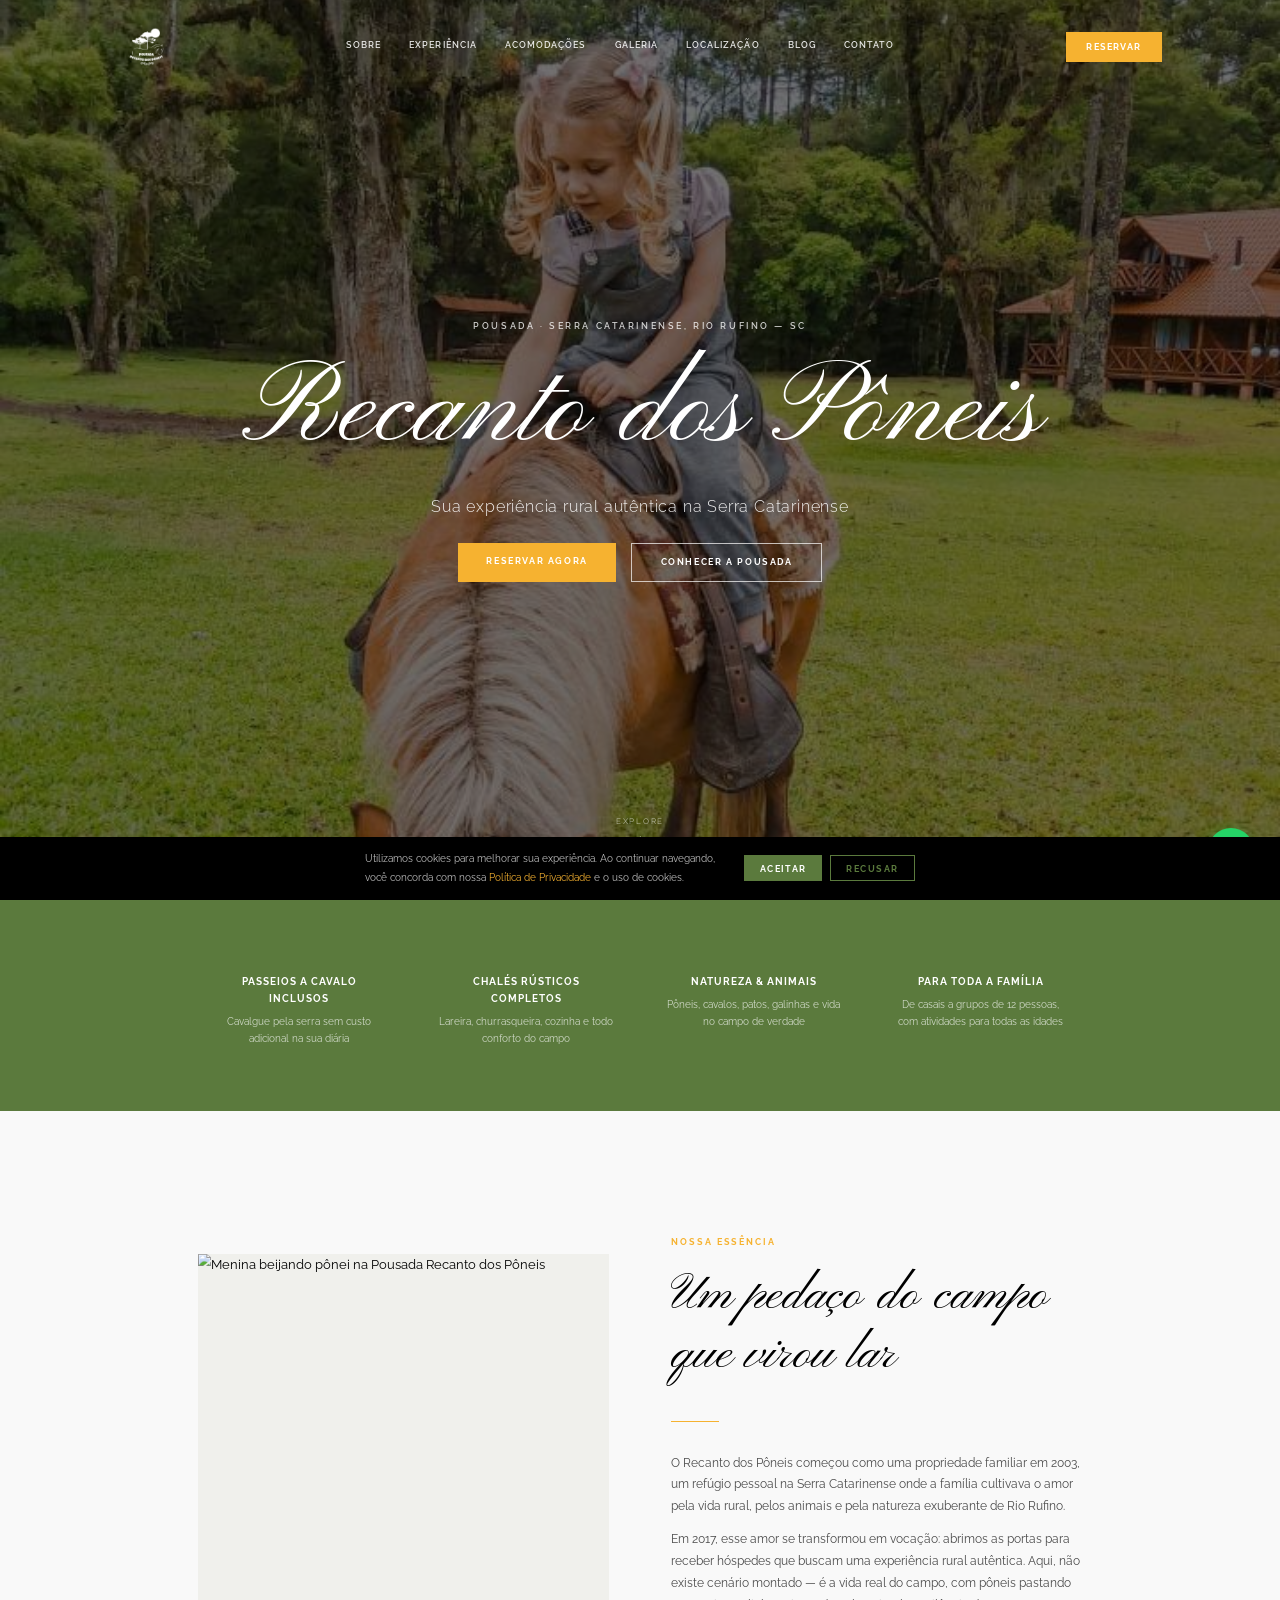
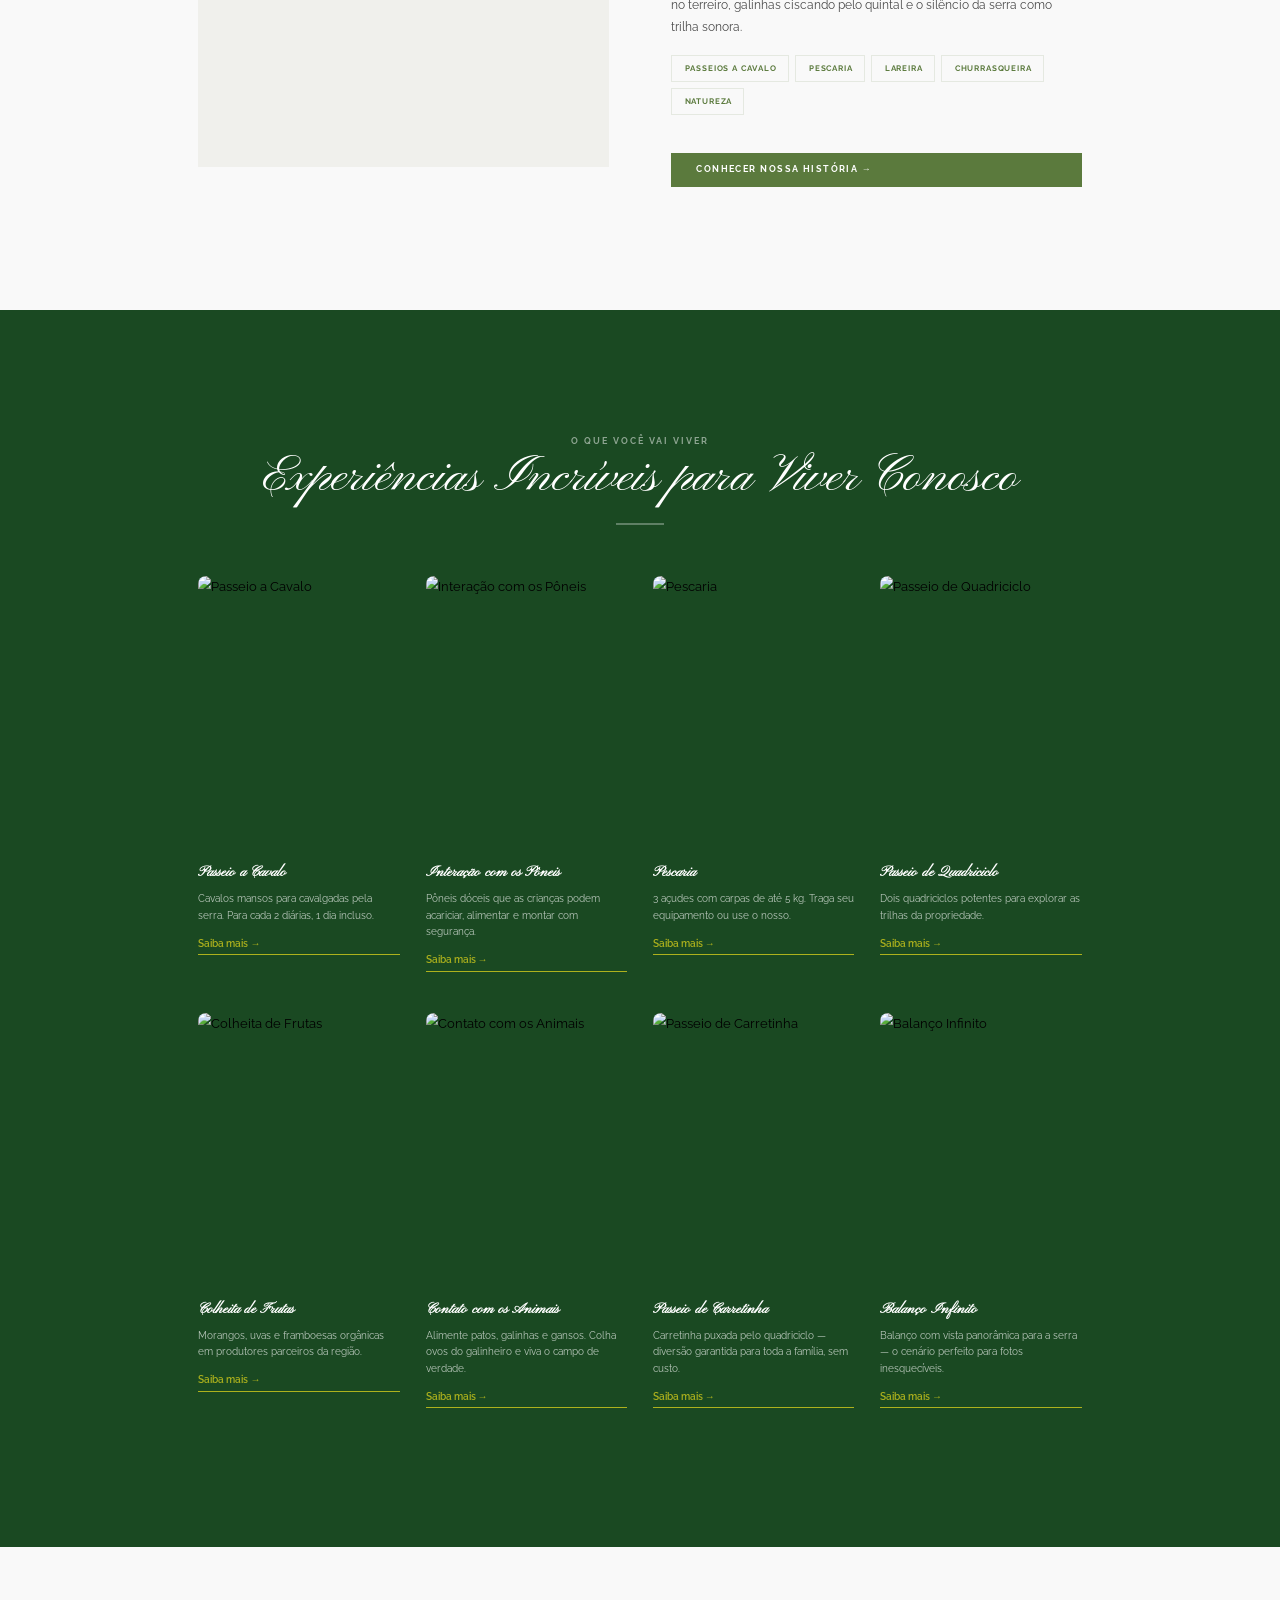
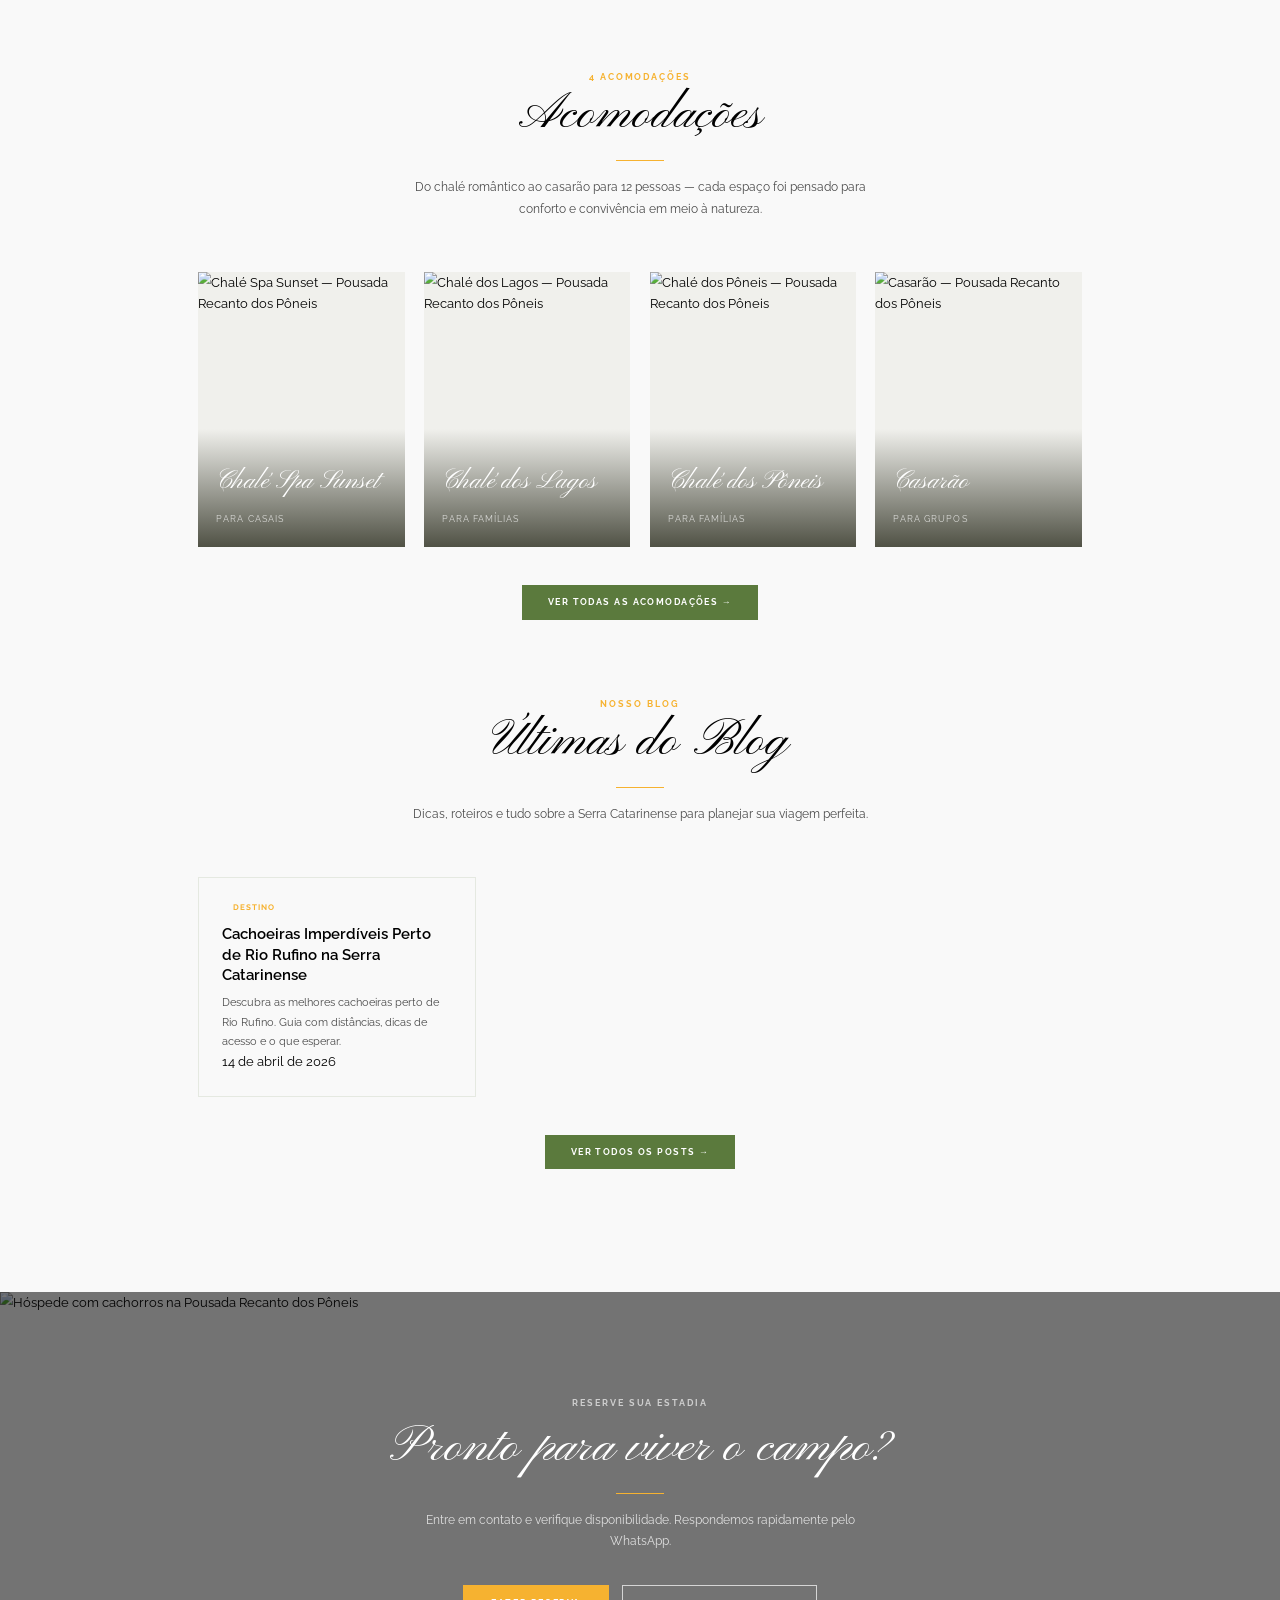
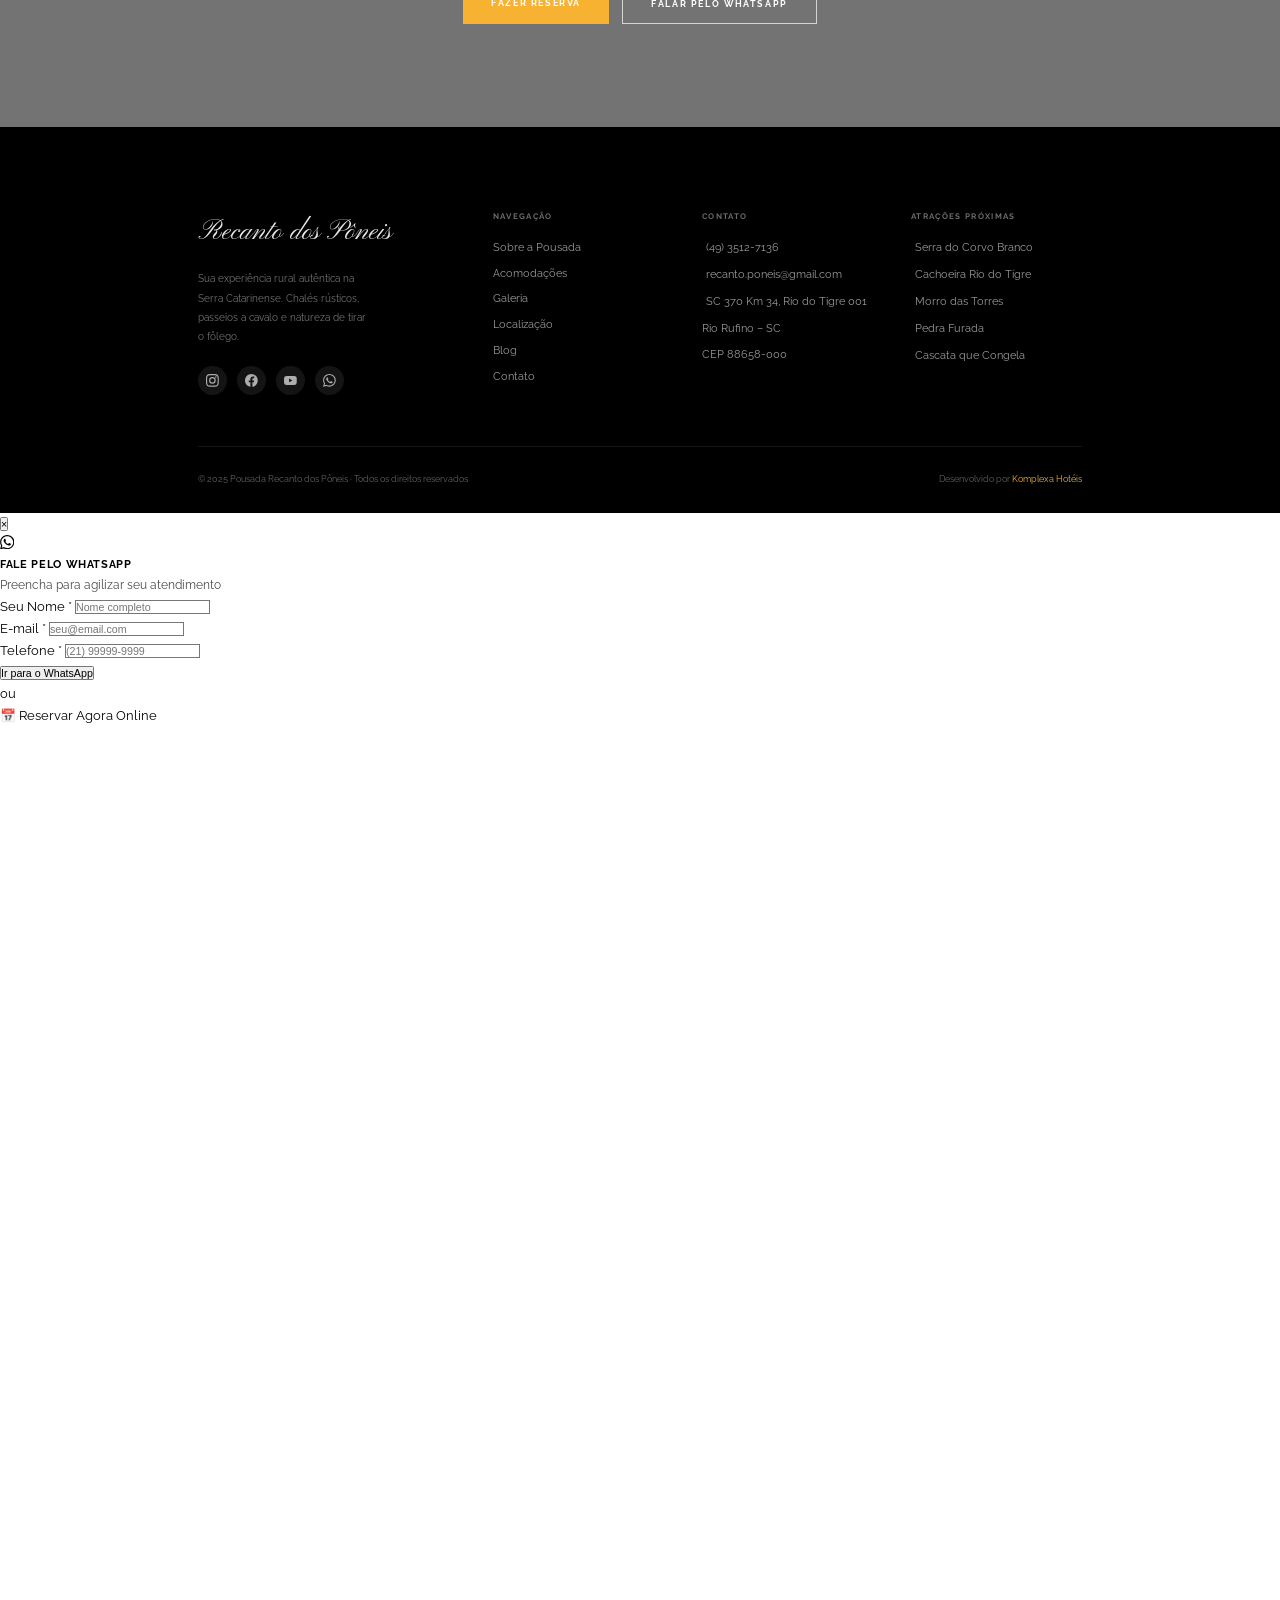
==== index.html @ 5ed37a1a "feat: troca imagem da hero para foto da crianca no ponei Co-Authored-By: Claude Opus 4.7 (1M context" ====
<!DOCTYPE html>
<html lang="pt-BR">

<head>
  <meta charset="UTF-8">
  <meta name="viewport" content="width=device-width, initial-scale=1.0">
  <link rel="icon" type="image/x-icon" href="favicon.ico">
  <link rel="icon" type="image/png" sizes="32x32" href="favicon-32x32.png">
  <link rel="icon" type="image/png" sizes="16x16" href="favicon-16x16.png">
  <link rel="apple-touch-icon" sizes="180x180" href="apple-touch-icon.png">
  <title>Pousada Recanto dos Pôneis | Chalés Rurais na Serra Catarinense, Rio Rufino - SC</title>
  <meta name="description"
    content="Pousada rural em Rio Rufino, Serra Catarinense. Chalés rústicos com lareira, passeios a cavalo inclusos, pescaria no lago e contato com a natureza. Reserve agora.">
  <meta property="og:title" content="Pousada Recanto dos Pôneis | Chalés Rurais na Serra Catarinense, Rio Rufino - SC">
  <meta property="og:description"
    content="Pousada rural em Rio Rufino, Serra Catarinense. Chalés rústicos com lareira, passeios a cavalo inclusos, pescaria no lago e contato com a natureza. Reserve agora.">
  <meta property="og:image" content="https://recantodosponeis.com.br/assets/img/hero/fachada.jpg">
  <meta property="og:url" content="https://recantodosponeis.com.br">
  <meta property="og:type" content="website">
  <link rel="canonical" href="https://recantodosponeis.com.br/">
  <meta name="twitter:card" content="summary_large_image">
  <meta property="og:locale" content="pt_BR">
  <meta name="twitter:image" content="https://recantodosponeis.com.br/assets/img/hero/fachada.jpg">

  <!-- Schema.org -->

  <!-- GTM HEAD -->
  <!-- Inserir GTM quando disponível -->

  <!-- Fontes -->
  <link rel="preconnect" href="https://fonts.googleapis.com">
  <link rel="preconnect" href="https://fonts.gstatic.com" crossorigin>
  <link
    href="https://fonts.googleapis.com/css2?family=Pinyon+Script&family=Raleway:ital,wght@0,300;0,400;0,500;0,600;0,700;1,300;1,400&display=swap"
    rel="stylesheet">

  <!-- Lenis + GSAP + SplitType -->

  <link rel="stylesheet" type="text/css" href="https://unpkg.com/@phosphor-icons/web@2.1.1/src/thin/style.css">
  <link rel="stylesheet" href="assets/css/style.css?v=6">

  <script type="application/ld+json">
{
  "@context": "https://schema.org",
  "@type": "LodgingBusiness",
  "name": "Pousada Recanto dos Pôneis",
  "description": "Pousada rural em Rio Rufino, Serra Catarinense. Chalés rústicos, passeios a cavalo inclusos, pescaria e contato com animais.",
  "url": "https://recantodosponeis.com.br/",
  "telephone": "+55-49-3512-7136",
  "email": "recanto.poneis@gmail.com",
  "image": "https://recantodosponeis.com.br/assets/img/hero/fachada.jpg",
  "priceRange": "$$",
  "numberOfRooms": 4,
  "amenityFeature": [
    {"@type":"LocationFeatureSpecification","name":"Passeio a Cavalo","value":true},
    {"@type":"LocationFeatureSpecification","name":"Pescaria","value":true},
    {"@type":"LocationFeatureSpecification","name":"Lareira","value":true},
    {"@type":"LocationFeatureSpecification","name":"Churrasqueira","value":true},
    {"@type":"LocationFeatureSpecification","name":"Wi-Fi","value":true}
  ],
  "address": {
    "@type": "PostalAddress",
    "streetAddress": "SC 370 Km 34, Rio do Tigre 001",
    "addressLocality": "Rio Rufino",
    "addressRegion": "SC",
    "postalCode": "88658-000",
    "addressCountry": "BR"
  },
  "geo": {
    "@type": "GeoCoordinates",
    "latitude": -27.925,
    "longitude": -49.575
  },
  "sameAs": ["https://www.instagram.com/pousadarecantodosponeis", "https://www.facebook.com/recantodosponeis/", "https://www.youtube.com/channel/UCZ4S2kmlBG1Y4LPqRQe1bpQ"]
}
</script>
</head>

<body>

  <!-- GTM BODY -->
  <!-- Inserir GTM quando disponível -->

  <!-- ═══ HEADER ═══ -->
  <header class="hdr hero-mode" id="hdr">
    <div class="hdr-inner">
      <a href="index.html" class="logo"><img src="assets/img/logo.png" alt="Pousada Recanto dos Pôneis" class="logo-img">
      </a>
      <nav class="nav">
        <a href="sobre/">Sobre</a>
        <a href="experiencia/">Experiência</a>
        <a href="acomodacoes/">Acomodações</a>
        <a href="galeria/">Galeria</a>
        <a href="localizacao/">Localização</a>
        <a href="blog/">Blog</a>
        <a href="contato/">Contato</a>
      </nav>
      <a href="#" onclick="openBooking();return false" class="hdr-btn">Reservar</a>
      <button class="ham" id="ham" aria-label="Menu" aria-expanded="false">
        <span></span><span></span><span></span>
      </button>
    </div>
  </header>

  <div class="mobnav" id="mobnav">
    <a href="sobre/" onclick="closeMob()">Sobre</a>
    <a href="experiencia/" onclick="closeMob()">Experiência</a>
    <a href="acomodacoes/" onclick="closeMob()">Acomodações</a>
    <a href="galeria/" onclick="closeMob()">Galeria</a>
    <a href="localizacao/" onclick="closeMob()">Localização</a>
    <a href="blog/" onclick="closeMob()">Blog</a>
    <a href="contato/" onclick="closeMob()">Contato</a>
    <a href="#" class="btn-gold" style="margin-top:1rem"
      onclick="closeMob();openBooking();return false">Reservar Agora</a>
  </div>

  <!-- ═══ HERO ═══ -->
  <section class="hero" id="hero">
    <div class="hero-bg">
      <img src="assets/img/WhatsApp%20Image%202026-04-24%20at%2020.59.09%20(1).jpeg" alt="Criança montada em pônei no gramado da Pousada Recanto dos Pôneis — Serra Catarinense, Rio Rufino" fetchpriority="high"
        class="loaded">
    </div>
    <div class="hero-ov"></div>
    <div class="hero-c">
      <span class="hero-overline">Pousada · Serra Catarinense, Rio Rufino — SC</span>
      <h1 class="hero-title">Recanto dos Pôneis</h1>
      <p class="hero-sub">Sua experiência rural autêntica na Serra Catarinense</p>
      <div class="hero-ctas">
        <a href="#" onclick="openBooking();return false" class="btn-gold">Reservar Agora</a>
        <a href="sobre/" class="btn-outline-w">Conhecer a Pousada</a>
      </div>
    </div>
    <a href="#strip" class="hero-scroll" aria-label="Explorar">
      <span class="hero-scroll-label">Explore</span>
      <div class="hero-scroll-line"></div>
    </a>
  </section>

  <!-- ═══ STRIP DE HIGHLIGHTS ═══ -->
  <div class="strip" id="strip">
    <div class="container">
      <div class="strip-g">
        <div class="strip-i">
          <div class="s-icon"><i class="ph-thin ph-horse"></i></div>
          <h4>Passeios a Cavalo Inclusos</h4>
          <p>Cavalgue pela serra sem custo adicional na sua diária</p>
        </div>
        <div class="strip-i">
          <div class="s-icon"><i class="ph-thin ph-house-line"></i></div>
          <h4>Chalés Rústicos Completos</h4>
          <p>Lareira, churrasqueira, cozinha e todo conforto do campo</p>
        </div>
        <div class="strip-i">
          <div class="s-icon"><i class="ph-thin ph-leaf"></i></div>
          <h4>Natureza & Animais</h4>
          <p>Pôneis, cavalos, patos, galinhas e vida no campo de verdade</p>
        </div>
        <div class="strip-i">
          <div class="s-icon"><i class="ph-thin ph-users-four"></i></div>
          <h4>Para Toda a Família</h4>
          <p>De casais a grupos de 12 pessoas, com atividades para todas as idades</p>
        </div>
      </div>
    </div>
  </div>

  <!-- ═══ SOBRE PREVIEW ═══ -->
  <section style="background:var(--surface)">
    <div class="container">
      <div class="ab-grid">
        <div class="ab-img">
          <img src="assets/img/menina-ponei.jpg" alt="Menina beijando pônei na Pousada Recanto dos Pôneis" loading="lazy" class="parallax">
        </div>
        <div class="ab-txt">
          <p class="overline">Nossa Essência</p>
          <h2>Um pedaço do campo que virou lar</h2>
          <div class="divider" style="margin:1.5rem 0"></div>
          <p>O Recanto dos Pôneis começou como uma propriedade familiar em 2003, um refúgio pessoal na Serra Catarinense onde a família cultivava o amor pela vida rural, pelos animais e pela natureza exuberante de Rio Rufino.</p>
          <p>Em 2017, esse amor se transformou em vocação: abrimos as portas para receber hóspedes que buscam uma experiência rural autêntica. Aqui, não existe cenário montado — é a vida real do campo, com pôneis pastando no terreiro, galinhas ciscando pelo quintal e o silêncio da serra como trilha sonora.</p>
          <div class="badges">
            <span class="badge"><i class="ph-thin ph-horse"></i> Passeios a Cavalo</span>
            <span class="badge"><i class="ph-thin ph-fish"></i> Pescaria</span>
            <span class="badge"><i class="ph-thin ph-fire"></i> Lareira</span>
            <span class="badge"><i class="ph-thin ph-cooking-pot"></i> Churrasqueira</span>
            <span class="badge"><i class="ph-thin ph-tree-evergreen"></i> Natureza</span>
          </div>
          <a href="sobre/" class="btn-green" style="display:inline-block;margin-top:2rem">Conhecer Nossa História →</a>
        </div>
      </div>
    </div>
  </section>

  <!-- ═══ EXPERIÊNCIAS PREVIEW ═══ -->
  <section class="exp-section">
    <div class="container">
      <div class="sec-head c">
        <p class="overline" style="color:rgba(255,255,255,.5)">O que você vai viver</p>
        <h2 style="color:#fff">Experiências Incríveis para Viver Conosco</h2>
        <div class="divider cx" style="background:rgba(255,255,255,.3)"></div>
      </div>
      <div class="exp-cards">
        <div class="exp-card">
          <div class="exp-card-img">
            <img src="assets/img/atividades/familia-cavalos.jpg" alt="Passeio a Cavalo" loading="lazy">
          </div>
          <div class="exp-card-body">
            <h3>Passeio a Cavalo</h3>
            <p>Cavalos mansos para cavalgadas pela serra. Para cada 2 diárias, 1 dia incluso.</p>
            <a href="experiencia/" class="exp-card-link">Saiba mais →</a>
          </div>
        </div>
        <div class="exp-card">
          <div class="exp-card-img">
            <img src="assets/img/atividades/cavalgada-lago-reflexo.jpg" alt="Interação com os Pôneis" loading="lazy">
          </div>
          <div class="exp-card-body">
            <h3>Interação com os Pôneis</h3>
            <p>Pôneis dóceis que as crianças podem acariciar, alimentar e montar com segurança.</p>
            <a href="experiencia/" class="exp-card-link">Saiba mais →</a>
          </div>
        </div>
        <div class="exp-card">
          <div class="exp-card-img">
            <img src="assets/img/atividades/pescaria-carpa.jpg" alt="Pescaria" loading="lazy">
          </div>
          <div class="exp-card-body">
            <h3>Pescaria</h3>
            <p>3 açudes com carpas de até 5 kg. Traga seu equipamento ou use o nosso.</p>
            <a href="experiencia/" class="exp-card-link">Saiba mais →</a>
          </div>
        </div>
        <div class="exp-card">
          <div class="exp-card-img">
            <img src="assets/img/atividades/quadriciclo.jpg" alt="Passeio de Quadriciclo" loading="lazy">
          </div>
          <div class="exp-card-body">
            <h3>Passeio de Quadriciclo</h3>
            <p>Dois quadriciclos potentes para explorar as trilhas da propriedade.</p>
            <a href="experiencia/" class="exp-card-link">Saiba mais →</a>
          </div>
        </div>
        <div class="exp-card">
          <div class="exp-card-img">
            <img src="assets/img/atividades/colheita-morango.png" alt="Colheita de Frutas" loading="lazy">
          </div>
          <div class="exp-card-body">
            <h3>Colheita de Frutas</h3>
            <p>Morangos, uvas e framboesas orgânicas em produtores parceiros da região.</p>
            <a href="experiencia/" class="exp-card-link">Saiba mais →</a>
          </div>
        </div>
        <div class="exp-card">
          <div class="exp-card-img">
            <img src="assets/img/animais/alimentando-aves.jpg" alt="Contato com os Animais" loading="lazy">
          </div>
          <div class="exp-card-body">
            <h3>Contato com os Animais</h3>
            <p>Alimente patos, galinhas e gansos. Colha ovos do galinheiro e viva o campo de verdade.</p>
            <a href="experiencia/" class="exp-card-link">Saiba mais →</a>
          </div>
        </div>
        <div class="exp-card">
          <div class="exp-card-img">
            <img src="assets/img/atividades/passeio-carreta.png" alt="Passeio de Carretinha" loading="lazy">
          </div>
          <div class="exp-card-body">
            <h3>Passeio de Carretinha</h3>
            <p>Carretinha puxada pelo quadriciclo — diversão garantida para toda a família, sem custo.</p>
            <a href="experiencia/" class="exp-card-link">Saiba mais →</a>
          </div>
        </div>
        <div class="exp-card">
          <div class="exp-card-img">
            <img src="assets/img/atividades/balanco-infinito.jpg" alt="Balanço Infinito" loading="lazy">
          </div>
          <div class="exp-card-body">
            <h3>Balanço Infinito</h3>
            <p>Balanço com vista panorâmica para a serra — o cenário perfeito para fotos inesquecíveis.</p>
            <a href="experiencia/" class="exp-card-link">Saiba mais →</a>
          </div>
        </div>
      </div>
    </div>
  </section>

  <!-- ═══ QUARTOS PREVIEW ═══ -->
  <section style="background:var(--surface);padding-bottom:clamp(2rem,4vw,3rem)">
    <div class="container">
      <div class="sec-head c">
        <p class="overline">4 Acomodações</p>
        <h2>Acomodações</h2>
        <div class="divider cx"></div>
        <p>Do chalé romântico ao casarão para 12 pessoas — cada espaço foi pensado para conforto e convivência em meio à natureza.</p>
      </div>
      <div class="rp-g rp-g-4">
        <a href="acomodacoes/" class="rp-c">
          <img src="assets/img/quartos/chale-spa-dia.jpg" alt="Chalé Spa Sunset — Pousada Recanto dos Pôneis" loading="lazy">
          <div class="rp-info">
            <h3>Chalé Spa Sunset</h3>
            <span>Para casais</span>
          </div>
        </a>
        <a href="acomodacoes/" class="rp-c">
          <img src="assets/img/quartos/chale-lagos-fachada.jpg" alt="Chalé dos Lagos — Pousada Recanto dos Pôneis" loading="lazy">
          <div class="rp-info">
            <h3>Chalé dos Lagos</h3>
            <span>Para famílias</span>
          </div>
        </a>
        <a href="acomodacoes/" class="rp-c">
          <img src="assets/img/quartos/chale-poneis-fachada.jpg" alt="Chalé dos Pôneis — Pousada Recanto dos Pôneis" loading="lazy">
          <div class="rp-info">
            <h3>Chalé dos Pôneis</h3>
            <span>Para famílias</span>
          </div>
        </a>
        <a href="acomodacoes/" class="rp-c">
          <img src="assets/img/hero/fachada-casarao.webp" alt="Casarão — Pousada Recanto dos Pôneis" loading="lazy">
          <div class="rp-info">
            <h3>Casarão</h3>
            <span>Para grupos</span>
          </div>
        </a>
      </div>
      <div style="text-align:center;margin-top:3rem">
        <a href="acomodacoes/" class="btn-green">Ver Todas as Acomodações →</a>
      </div>
    </div>
  </section>

  <!-- ═══ BLOG PREVIEW ═══ -->
  <section style="background:var(--surface);padding-top:clamp(2rem,4vw,3rem)">
    <div class="container">
      <div class="sec-head c">
        <p class="overline">Nosso Blog</p>
        <h2>Últimas do Blog</h2>
        <div class="divider cx"></div>
        <p>Dicas, roteiros e tudo sobre a Serra Catarinense para planejar sua viagem perfeita.</p>
      </div>
      <div class="blog-grid">
        <a href="blog/cachoeiras-serra-catarinense/" class="blog-card">
          <div class="blog-card-body">
            <span class="blog-card-pillar">Destino</span>
            <h3>Cachoeiras Imperdíveis Perto de Rio Rufino na Serra Catarinense</h3>
            <p>Descubra as melhores cachoeiras perto de Rio Rufino. Guia com distâncias, dicas de acesso e o que esperar.</p>
            <time datetime="2026-04-14">14 de abril de 2026</time>
          </div>
        </a>
      </div>
      <div style="text-align:center;margin-top:3rem">
        <a href="blog/" class="btn-green">Ver Todos os Posts →</a>
      </div>
    </div>
  </section>

  <!-- ═══ CTA SEÇÃO ═══ -->
  <section class="cta-hero">
    <img src="assets/img/sobre/hospede-cachorro.jpg" alt="Hóspede com cachorros na Pousada Recanto dos Pôneis" class="cta-hero-bg loaded">
    <div class="cta-hero-ov"></div>
    <div class="container" style="position:relative;z-index:2;text-align:center">
      <p class="overline" style="color:rgba(255,255,255,.65);text-align:center;display:block;margin:0 auto">Reserve sua
        estadia</p>
      <h2 style="color:#fff;margin:.6rem auto 1rem;text-align:center">Pronto para viver o campo?</h2>
      <div class="divider cx" style="background:var(--cta)"></div>
      <p style="color:rgba(255,255,255,.78);margin:1.2rem auto 2.5rem;text-align:center">Entre em contato e verifique
        disponibilidade. Respondemos rapidamente pelo WhatsApp.</p>
      <div style="display:flex;gap:1rem;justify-content:center;flex-wrap:wrap">
        <a href="#" onclick="openBooking();return false" class="btn-gold">Fazer Reserva</a>
        <a class="btn-outline-w" href="https://wa.me/554935127136" target="_blank" rel="noopener">Falar pelo
          WhatsApp</a>
      </div>
    </div>
  </section>

  <!-- ═══ FOOTER ═══ -->
  <footer>
    <div class="container">
      <div class="ft-grid">
        <div class="ft-brand">
          <span class="logo">Recanto dos Pôneis</span>
          <p>Sua experiência rural autêntica na Serra Catarinense. Chalés rústicos, passeios a cavalo e natureza de tirar o fôlego.</p>
          <div class="ft-social">
            <a href="https://www.instagram.com/pousadarecantodosponeis" target="_blank" rel="noopener" aria-label="Instagram">
              <svg width="16" height="16" viewBox="0 0 24 24" fill="currentColor">
                <path
                  d="M12 2.163c3.204 0 3.584.012 4.85.07 3.252.148 4.771 1.691 4.919 4.919.058 1.265.069 1.645.069 4.849 0 3.205-.012 3.584-.069 4.849-.149 3.225-1.664 4.771-4.919 4.919-1.266.058-1.644.07-4.85.07-3.204 0-3.584-.012-4.849-.07-3.26-.149-4.771-1.699-4.919-4.92-.058-1.265-.07-1.644-.07-4.849 0-3.204.013-3.583.07-4.849.149-3.227 1.664-4.771 4.919-4.919 1.266-.057 1.645-.069 4.849-.069zM12 0C8.741 0 8.333.014 7.053.072 2.695.272.273 2.69.073 7.052.014 8.333 0 8.741 0 12c0 3.259.014 3.668.072 4.948.2 4.358 2.618 6.78 6.98 6.98C8.333 23.986 8.741 24 12 24c3.259 0 3.668-.014 4.948-.072 4.354-.2 6.782-2.618 6.979-6.98.059-1.28.073-1.689.073-4.948 0-3.259-.014-3.667-.072-4.947-.196-4.354-2.617-6.78-6.979-6.98C15.668.014 15.259 0 12 0zm0 5.838a6.162 6.162 0 100 12.324 6.162 6.162 0 000-12.324zM12 16a4 4 0 110-8 4 4 0 010 8zm6.406-11.845a1.44 1.44 0 100 2.881 1.44 1.44 0 000-2.881z" />
              </svg>
            </a>
            <a href="https://www.facebook.com/recantodosponeis/" target="_blank" rel="noopener" aria-label="Facebook">
              <svg width="16" height="16" viewBox="0 0 24 24" fill="currentColor"><path d="M24 12.073c0-6.627-5.373-12-12-12s-12 5.373-12 12c0 5.99 4.388 10.954 10.125 11.854v-8.385H7.078v-3.47h3.047V9.43c0-3.007 1.792-4.669 4.533-4.669 1.312 0 2.686.235 2.686.235v2.953H15.83c-1.491 0-1.956.925-1.956 1.874v2.25h3.328l-.532 3.47h-2.796v8.385C19.612 23.027 24 18.062 24 12.073z"/></svg>
            </a>
            <a href="https://www.youtube.com/channel/UCZ4S2kmlBG1Y4LPqRQe1bpQ" target="_blank" rel="noopener" aria-label="YouTube">
              <svg width="16" height="16" viewBox="0 0 24 24" fill="currentColor"><path d="M23.498 6.186a3.016 3.016 0 0 0-2.122-2.136C19.505 3.545 12 3.545 12 3.545s-7.505 0-9.377.505A3.017 3.017 0 0 0 .502 6.186C0 8.07 0 12 0 12s0 3.93.502 5.814a3.016 3.016 0 0 0 2.122 2.136c1.871.505 9.376.505 9.376.505s7.505 0 9.377-.505a3.015 3.015 0 0 0 2.122-2.136C24 15.93 24 12 24 12s0-3.93-.502-5.814zM9.545 15.568V8.432L15.818 12l-6.273 3.568z"/></svg>
            </a>
            <a href="https://wa.me/554935127136" target="_blank" rel="noopener" aria-label="WhatsApp">
              <svg width="16" height="16" viewBox="0 0 24 24" fill="currentColor">
                <path
                  d="M17.472 14.382c-.297-.149-1.758-.867-2.03-.967-.273-.099-.471-.148-.67.15-.197.297-.767.966-.94 1.164-.173.199-.347.223-.644.075-.297-.15-1.255-.463-2.39-1.475-.883-.788-1.48-1.761-1.653-2.059-.173-.297-.018-.458.13-.606.134-.133.298-.347.446-.52.149-.174.198-.298.298-.497.099-.198.05-.371-.025-.52-.075-.149-.669-1.612-.916-2.207-.242-.579-.487-.5-.669-.51-.173-.008-.371-.01-.57-.01-.198 0-.52.074-.792.372-.272.297-1.04 1.016-1.04 2.479 0 1.462 1.065 2.875 1.213 3.074.149.198 2.096 3.2 5.077 4.487.709.306 1.262.489 1.694.625.712.227 1.36.195 1.871.118.571-.085 1.758-.719 2.006-1.413.248-.694.248-1.289.173-1.413-.074-.124-.272-.198-.57-.347m-5.421 7.403h-.004a9.87 9.87 0 01-5.031-1.378l-.361-.214-3.741.982.998-3.648-.235-.374a9.86 9.86 0 01-1.51-5.26c.001-5.45 4.436-9.884 9.888-9.884 2.64 0 5.122 1.03 6.988 2.898a9.825 9.825 0 012.893 6.994c-.003 5.45-4.437 9.884-9.885 9.884m8.413-18.297A11.815 11.815 0 0012.05 0C5.495 0 .16 5.335.157 11.892c0 2.096.547 4.142 1.588 5.945L.057 24l6.305-1.654a11.882 11.882 0 005.683 1.448h.005c6.554 0 11.89-5.335 11.893-11.893a11.821 11.821 0 00-3.48-8.413z" />
              </svg>
            </a>
          </div>
        </div>
        <div class="ft-col">
          <h4>Navegação</h4>
          <a href="sobre/">Sobre a Pousada</a>
          <a href="acomodacoes/">Acomodações</a>
          <a href="galeria/">Galeria</a>
          <a href="localizacao/">Localização</a>
          <a href="blog/">Blog</a>
          <a href="contato/">Contato</a>
        </div>
        <div class="ft-col">
          <h4>Contato</h4>
          <span><i class="ph-thin ph-phone"></i> (49) 3512-7136</span>
          <span><i class="ph-thin ph-envelope-simple"></i> recanto.poneis@gmail.com</span>
          <span><i class="ph-thin ph-map-pin"></i> SC 370 Km 34, Rio do Tigre 001</span>
          <span>Rio Rufino – SC</span>
          <span>CEP 88658-000</span>
        </div>
        <div class="ft-col">
          <h4>Atrações Próximas</h4>
          <span><i class="ph-thin ph-mountains"></i> Serra do Corvo Branco</span>
          <span><i class="ph-thin ph-drop"></i> Cachoeira Rio do Tigre</span>
          <span><i class="ph-thin ph-mountains"></i> Morro das Torres</span>
          <span><i class="ph-thin ph-mountains"></i> Pedra Furada</span>
          <span><i class="ph-thin ph-snowflake"></i> Cascata que Congela</span>
        </div>
      </div>
      <div class="ft-bottom">
        <p>© 2025 Pousada Recanto dos Pôneis · Todos os direitos reservados</p>
        <p>Desenvolvido por <a href="#" target="_blank">Komplexa Hotéis</a></p>
      </div>
    </div>
  </footer>

  <!-- ═══ WHATSAPP BOTÃO FLUTUANTE ═══ -->
  <a class="wa-btn" href="https://wa.me/554935127136" target="_blank" rel="noopener" aria-label="Falar pelo WhatsApp">
    <svg viewBox="0 0 24 24">
      <path
        d="M17.472 14.382c-.297-.149-1.758-.867-2.03-.967-.273-.099-.471-.148-.67.15-.197.297-.767.966-.94 1.164-.173.199-.347.223-.644.075-.297-.15-1.255-.463-2.39-1.475-.883-.788-1.48-1.761-1.653-2.059-.173-.297-.018-.458.13-.606.134-.133.298-.347.446-.52.149-.174.198-.298.298-.497.099-.198.05-.371-.025-.52-.075-.149-.669-1.612-.916-2.207-.242-.579-.487-.5-.669-.51-.173-.008-.371-.01-.57-.01-.198 0-.52.074-.792.372-.272.297-1.04 1.016-1.04 2.479 0 1.462 1.065 2.875 1.213 3.074.149.198 2.096 3.2 5.077 4.487.709.306 1.262.489 1.694.625.712.227 1.36.195 1.871.118.571-.085 1.758-.719 2.006-1.413.248-.694.248-1.289.173-1.413-.074-.124-.272-.198-.57-.347m-5.421 7.403h-.004a9.87 9.87 0 01-5.031-1.378l-.361-.214-3.741.982.998-3.648-.235-.374a9.86 9.86 0 01-1.51-5.26c.001-5.45 4.436-9.884 9.888-9.884 2.64 0 5.122 1.03 6.988 2.898a9.825 9.825 0 012.893 6.994c-.003 5.45-4.437 9.884-9.885 9.884m8.413-18.297A11.815 11.815 0 0012.05 0C5.495 0 .16 5.335.157 11.892c0 2.096.547 4.142 1.588 5.945L.057 24l6.305-1.654a11.882 11.882 0 005.683 1.448h.005c6.554 0 11.89-5.335 11.893-11.893a11.821 11.821 0 00-3.48-8.413z" />
    </svg>
  </a>

  <!-- ═══ COOKIE BANNER ═══ -->
  <div class="ck" id="cookieBanner">
    <div class="ck-in">
      <p>Utilizamos cookies para melhorar sua experiência. Ao continuar navegando, você concorda com nossa <a
          href="#">Política de Privacidade</a> e o uso de cookies.</p>
      <div style="display:flex;gap:.6rem;flex-shrink:0">
        <button class="btn-green" style="font-size:.72rem;padding:.5rem 1.2rem"
          onclick="acceptCookies()">Aceitar</button>
        <button class="btn-outline" style="font-size:.72rem;padding:.5rem 1.2rem"
          onclick="declineCookies()">Recusar</button>
      </div>
    </div>
  </div>

  <script src="assets/js/main.js"></script>
</body>

</html>
---- assets/css/style.css ----
/* ============================================================
   POUSADA RECANTO DOS PÔNEIS — style.css
   Gerado pela skill hotel-boutique-site | Komplexa Hotéis
   ============================================================ */

/* ── RESET ── */
*, *::before, *::after { margin: 0; padding: 0; box-sizing: border-box; }
html { scroll-behavior: auto; zoom: 0.8; }
body {
  background: var(--bg); color: var(--text);
  font-family: var(--font-body); overflow-x: hidden;
  -webkit-font-smoothing: antialiased; line-height: 1.7;
}
img, video { max-width: 100%; display: block; object-fit: cover; }
a { color: inherit; text-decoration: none; }
button { cursor: pointer; }

/* ── TOKENS ── */
:root {
  --accent:       #5b7a3d;
  --accent-hover: #1a4922;
  --accent-rgb:   91, 122, 61;
  --accent-soft:  rgba(91,122,61,.08);
  --cta:          #f6b230;
  --cta-hover:    #96804b;
  --cta-rgb:      246,178,48;
  --bg:           #ffffff;
  --bg-rgb:       255,255,255;
  --surface:      #f9f9f9;
  --surface-light:#f0f0ec;
  --text:         #000000;
  --text-muted:   #4a4a4a;
  --border:       rgba(91,122,61,.13);
  --shadow:       0 4px 24px rgba(0,0,0,.07);
  --shadow-lg:    0 12px 48px rgba(0,0,0,.13);
  --hero-overlay: linear-gradient(to bottom,rgba(20,24,14,.6) 0%,rgba(20,24,14,.65) 40%,rgba(20,24,14,.85) 100%);
  --font-display: 'Pinyon Script', cursive;
  --font-body:    'Raleway', sans-serif;
  --space-xs: clamp(.5rem,1vw,.75rem);
  --space-sm: clamp(1rem,2vw,1.5rem);
  --space-md: clamp(2rem,4vw,3rem);
  --space-lg: clamp(4rem,8vw,6rem);
  --space-xl: clamp(6rem,12vw,10rem);
  --space-xxl:clamp(8rem,15vw,14rem);
  --ease: cubic-bezier(.25,.46,.45,.94);
}

/* ── TIPOGRAFIA ── */
h1 { font-family:var(--font-display); font-size:clamp(3rem,8vw,7rem); font-weight:400; line-height:1.05; }
h2 { font-family:var(--font-display); font-size:clamp(2.2rem,5vw,4rem); font-weight:400; line-height:1.15; }
h3 { font-family:var(--font-display); font-size:clamp(1.4rem,2.5vw,2rem); font-weight:400; }
h4 { font-family:var(--font-body); font-size:.85rem; font-weight:700; letter-spacing:.06em; text-transform:uppercase; }
.overline { font-family:var(--font-body); font-size:.7rem; letter-spacing:.22em; text-transform:uppercase; color:var(--cta); font-weight:700; }
p { font-size:clamp(.92rem,1.1vw,1.04rem); line-height:1.85; color:var(--text-muted); max-width:65ch; }

/* ── LAYOUT ── */
section { padding:var(--space-xl) 0; }
.container { max-width:1200px; margin:0 auto; padding:0 clamp(1.5rem,4vw,3rem); }
.sec-head { margin-bottom:clamp(2.5rem,5vw,4rem); }
.sec-head.c { text-align:center; }
.sec-head.c p { margin:0 auto; }

/* ── DIVIDERS ── */
.divider { width:60px; height:1.5px; background:var(--cta); transform-origin:left center; }
.divider.cx { margin:1.2rem auto; transform-origin:center; }

/* ── LAZY LOAD ── */
img { opacity:0; transition:opacity .6s ease; }
img.loaded { opacity:1; }

/* ── PLACEHOLDER QUANDO SEM FOTO ── */
.hero-bg img { background:linear-gradient(160deg,#000000 0%,#5b7a3d 100%); }
.pg-hero > img { background:linear-gradient(160deg,#000000 0%,#5b7a3d 60%); }
.ab-img img,.sobre-img-big img,.sobre-img-sm img,.rc-img img,.rp-c img,.gi img,.dp-img img { background:var(--surface-light); }

/* ── BOTÕES ── */
.btn-primary { display:inline-block; background:var(--accent); color:#fff; padding:.85rem 2.2rem; font-family:var(--font-body); font-size:.7rem; letter-spacing:.18em; text-transform:uppercase; font-weight:700; transition:background .3s; border:none; }
.btn-primary:hover { background:var(--accent-hover); }
.btn-gold { display:inline-block; background:var(--cta); color:#fff; padding:.85rem 2.2rem; font-family:var(--font-body); font-size:.7rem; letter-spacing:.18em; text-transform:uppercase; font-weight:700; transition:background .3s; border:none; }
.btn-gold:hover { background:var(--cta-hover); }
.btn-green { display:inline-block; background:var(--accent); color:#fff; padding:.75rem 2rem; font-family:var(--font-body); font-size:.7rem; letter-spacing:.16em; text-transform:uppercase; font-weight:700; transition:background .3s; border:none; }
.btn-green:hover { background:var(--accent-hover); }
.btn-outline { display:inline-block; background:transparent; color:var(--accent); padding:.75rem 2rem; font-family:var(--font-body); font-size:.7rem; letter-spacing:.16em; text-transform:uppercase; font-weight:700; border:1.5px solid var(--accent); transition:all .3s; }
.btn-outline:hover { background:var(--accent); color:#fff; }
.btn-outline-w { display:inline-block; background:transparent; color:#fff; padding:.85rem 2.2rem; font-family:var(--font-body); font-size:.7rem; letter-spacing:.18em; text-transform:uppercase; font-weight:700; border:1.5px solid rgba(255,255,255,.7); transition:all .3s; }
.btn-outline-w:hover { background:#fff; color:var(--accent); }

/* ── HEADER ── */
.hdr { position:fixed; top:0; left:0; right:0; z-index:1000; padding:1.5rem 0; transition:all .4s var(--ease); }
.hdr.hero-mode { background:transparent; }
.hdr.solid { background:rgba(var(--bg-rgb),.97); backdrop-filter:blur(20px); padding:.9rem 0; box-shadow:0 1px 0 var(--border); }
.hdr-inner { max-width:1400px; margin:0 auto; padding:0 clamp(1.5rem,4vw,3rem); display:flex; align-items:center; justify-content:space-between; }
.logo { font-family:var(--font-display); font-size:1.8rem; font-weight:400; color:#fff; transition:color .4s; }
.hdr.solid .logo { color:var(--accent); }
.nav { display:flex; gap:2.2rem; }
.nav a { font-family:var(--font-body); font-size:.68rem; letter-spacing:.12em; text-transform:uppercase; font-weight:600; color:rgba(255,255,255,.88); position:relative; padding-bottom:4px; transition:color .3s; }
.hdr.solid .nav a { color:var(--text); }
.nav a::after { content:''; position:absolute; bottom:0; left:0; width:0; height:1px; background:var(--cta); transition:width .3s; }
.nav a:hover::after { width:100%; }
.hdr-btn { background:var(--cta); color:#fff; border:none; padding:.6rem 1.6rem; font-family:var(--font-body); font-size:.68rem; letter-spacing:.14em; text-transform:uppercase; font-weight:700; cursor:pointer; transition:background .3s; text-decoration:none; display:inline-block; }
.hdr-btn:hover { background:var(--cta-hover); }
.ham { display:none; flex-direction:column; gap:5px; background:none; border:none; cursor:pointer; padding:.5rem; }
.ham span { width:26px; height:1.5px; background:#fff; transition:all .3s; }
.hdr.solid .ham span { background:var(--text); }
.ham.open span:nth-child(1) { transform:rotate(45deg) translate(5px,4px); }
.ham.open span:nth-child(2) { opacity:0; }
.ham.open span:nth-child(3) { transform:rotate(-45deg) translate(5px,-4px); }
.mobnav { position:fixed; inset:0; z-index:999; background:var(--bg); display:flex; flex-direction:column; align-items:center; justify-content:center; gap:1.8rem; opacity:0; visibility:hidden; transition:all .4s var(--ease); padding:2rem; }
.mobnav.open { opacity:1; visibility:visible; }
.mobnav a { font-family:var(--font-display); font-size:clamp(1.8rem,5vw,2.8rem); color:var(--text); transition:color .2s; }
.mobnav a:hover { color:var(--accent); }
.mobnav .btn-gold { font-family:var(--font-body)!important; font-size:.75rem!important; letter-spacing:.18em!important; padding:.85rem 2rem!important; }

/* ── HERO ── */
/* ── HERO ── */
.hero { position:relative; height:calc(100vh / 0.8); min-height:600px; display:flex; flex-direction:column; align-items:center; justify-content:center; overflow:hidden; }
.hero-bg { position:absolute; inset:0; }
.hero-bg img { width:100%; height:100%; object-fit:cover; opacity:1; }
.hero-ov { position:absolute; inset:0; background:rgba(0,0,0,.55); }
.hero-c { position:relative; z-index:2; display:flex; flex-direction:column; align-items:center; text-align:center; padding:0 clamp(1.5rem,4vw,3rem); width:100%; gap:clamp(1.4rem,3vh,2.2rem); }
.hero-overline { font-family:var(--font-body); font-size:.72rem; letter-spacing:.28em; text-transform:uppercase; color:rgba(255,255,255,.78); font-weight:600; display:block; margin:0; }
.hero-title { font-family:var(--font-display); font-size:clamp(4.5rem,12vw,9rem); font-weight:400; line-height:1; color:#fff; margin:0; }
.hero-divider { width:50px; height:1.5px; background:var(--cta); margin:0; display:none; }
.hero-sub { font-family:var(--font-body); font-size:clamp(1rem,1.6vw,1.25rem); color:rgba(255,255,255,.92); letter-spacing:.05em; font-weight:300; margin:0; }
.hero-ctas { display:flex; gap:1.2rem; justify-content:center; flex-wrap:wrap; margin:0; }
.hero-scroll { position:absolute; bottom:2.5rem; left:50%; transform:translateX(-50%); z-index:2; display:flex; flex-direction:column; align-items:center; gap:.6rem; color:rgba(255,255,255,.6); text-decoration:none; transition:color .3s; }
.hero-scroll:hover { color:rgba(255,255,255,.95); }
.hero-scroll-label { font-family:var(--font-body); font-size:.62rem; letter-spacing:.22em; text-transform:uppercase; }
.hero-scroll-line { width:1px; height:40px; background:rgba(255,255,255,.45); animation:scrollPulse 2s ease-in-out infinite; }
@keyframes scrollPulse { 0%,100%{opacity:.3} 50%{opacity:1} }
.scroll-hint { position:absolute; bottom:2.5rem; left:50%; transform:translateX(-50%); display:flex; flex-direction:column; align-items:center; gap:.5rem; z-index:2; }
.scroll-hint span { font-family:var(--font-body); font-size:.62rem; letter-spacing:.2em; text-transform:uppercase; color:rgba(255,255,255,.55); }
.scl { width:1px; height:50px; background:linear-gradient(to bottom,rgba(255,255,255,.5),transparent); animation:scrollPulse 1.8s ease-in-out infinite; }
@keyframes scrollPulse { 0%,100%{opacity:.3} 50%{opacity:1} }

/* HQ Beds booking widget wrapper */
.hqbeds-wrap { background:rgba(255,255,255,.97); padding:1rem 1.5rem; max-width:380px; margin:0 auto; box-shadow:0 8px 32px rgba(0,0,0,.22); display:flex; justify-content:center; align-items:center; }

/* ── STRIP ── */
.strip { background:var(--accent); padding:clamp(2.5rem,5vw,4rem) 0; }
.strip-g { display:grid; grid-template-columns:repeat(4,1fr); gap:2rem; text-align:center; }
.strip-i { padding:1rem; }
.s-icon { font-size:2rem; margin-bottom:.8rem; color:#fff; }
.s-icon i { font-size:2.2rem; }
.strip-i h4 { color:#fff; font-size:.78rem; letter-spacing:.1em; margin-bottom:.4rem; }
.strip-i p { color:rgba(255,255,255,.72); font-size:.8rem; max-width:100%; line-height:1.65; }

/* ── SOBRE PREVIEW ── */
.ab-grid { display:grid; grid-template-columns:1fr 1fr; gap:clamp(3rem,6vw,6rem); align-items:center; }
.ab-img { position:relative; overflow:hidden; aspect-ratio:4/5; }
.ab-img img { width:100%; height:100%; object-fit:cover; }
.ab-txt { display:flex; flex-direction:column; gap:.9rem; }
.ab-txt h2 { margin:.4rem 0; }
.badges { display:flex; flex-wrap:wrap; gap:.5rem; margin-top:.4rem; }
.badge { display:inline-block; padding:.3rem .85rem; border:1px solid var(--border); font-size:.66rem; letter-spacing:.1em; text-transform:uppercase; color:var(--accent); font-weight:700; }

/* ── CTA HERO ── */
.cta-hero { position:relative; overflow:hidden; padding:clamp(5rem,10vw,8rem) 0; }
.cta-hero-bg { position:absolute; inset:0; width:100%; height:100%; object-fit:cover; }
.cta-hero-ov { position:absolute; inset:0; background:rgba(0,0,0,.55); }

/* ── EXPERIÊNCIAS PREVIEW ── */
.exp-section { background:#1a4922; }
.exp-cards { display:grid; grid-template-columns:repeat(4,1fr); gap:2rem; margin-top:clamp(2rem,4vw,3rem); }
.exp-card { display:flex; flex-direction:column; }
.exp-card-img { overflow:hidden; border-radius:10px; aspect-ratio:3/4; }
.exp-card-img img { width:100%; height:100%; object-fit:cover; transition:transform .5s var(--ease); }
.exp-card:hover .exp-card-img img { transform:scale(1.05); }
.exp-card-body { padding:1.2rem 0; display:flex; flex-direction:column; gap:.4rem; }
.exp-card-body h3 { font-size:1.15rem; margin:0; color:#fff; font-weight:600; }
.exp-card-body p { font-size:.8rem; color:rgba(255,255,255,.7); line-height:1.6; margin:0; }
.exp-card-link { display:inline-block; margin-top:.6rem; font-size:.78rem; font-weight:600; color:#adb11d; text-decoration:none; border-bottom:2px solid #adb11d; padding-bottom:2px; transition:color .3s; }
.exp-card-link:hover { color:var(--accent); border-color:var(--accent); }

/* ── QUARTOS PREVIEW ── */
.rp-g { display:grid; grid-template-columns:repeat(3,1fr); gap:1.5rem; margin-top:clamp(2.5rem,5vw,4rem); }
.rp-g-4 { grid-template-columns:repeat(4,1fr); }
.rp-c { position:relative; overflow:hidden; aspect-ratio:3/4; display:block; }
.rp-c img { width:100%; height:100%; object-fit:cover; transition:transform .7s var(--ease); }
.rp-c:hover img { transform:scale(1.07); }
.rp-info { position:absolute; bottom:0; left:0; right:0; padding:2.5rem 1.4rem 1.4rem; background:linear-gradient(to top,rgba(35,37,22,.78),transparent); color:#fff; }
.rp-info h3 { color:#fff; margin-bottom:.2rem; }
.rp-info span { font-size:.68rem; letter-spacing:.12em; text-transform:uppercase; color:rgba(255,255,255,.72); }

/* ── PAGE HERO (subpáginas) ── */
.pg-hero { position:relative; height:55vh; min-height:380px; display:flex; align-items:flex-end; overflow:hidden; }
.pg-hero > img { position:absolute; inset:0; width:100%; height:115%; object-fit:cover; }
.pg-hero::after { content:''; position:absolute; inset:0; background:linear-gradient(to top,rgba(35,37,22,.72) 0%,rgba(35,37,22,.18) 60%,transparent 100%); }
.pg-hero-c { position:relative; z-index:2; color:#fff; padding:3rem clamp(1.5rem,4vw,3rem); max-width:1400px; margin:0 auto; width:100%; }
.pg-hero-c .overline { color:rgba(255,255,255,.72); margin-bottom:.5rem; display:block; }
.pg-hero-c h1 { font-size:clamp(2.5rem,6vw,5rem); color:#fff; }

/* ── ACOMODAÇÕES ── */
.fbr { display:flex; gap:.5rem; flex-wrap:wrap; margin-bottom:3rem; justify-content:center; }
.fbtn { background:transparent; border:1.5px solid var(--border); padding:.5rem 1.4rem; font-family:var(--font-body); font-size:.68rem; letter-spacing:.12em; text-transform:uppercase; font-weight:700; color:var(--text-muted); cursor:pointer; transition:all .3s; }
.fbtn:hover,.fbtn.active { background:var(--accent); border-color:var(--accent); color:#fff; }
.rm-g { display:grid; grid-template-columns:repeat(3,1fr); gap:2rem; }
.rc { background:var(--surface); box-shadow:var(--shadow); overflow:hidden; transition:transform .4s var(--ease),box-shadow .4s; }
.rc:hover { transform:translateY(-6px); box-shadow:var(--shadow-lg); }
.rc-img { position:relative; overflow:hidden; aspect-ratio:4/3; }
.rc-img img { width:100%; height:100%; object-fit:cover; transition:transform .6s var(--ease); }
.rc:hover .rc-img img { transform:scale(1.06); }
.rc-tag { position:absolute; top:1rem; left:1rem; background:var(--accent); color:#fff; padding:.25rem .75rem; font-size:.62rem; letter-spacing:.12em; text-transform:uppercase; font-weight:700; }
.rc-b { padding:1.4rem 1.6rem; }
.rc-b h3 { font-size:clamp(1rem,1.8vw,1.5rem); margin-bottom:.5rem; }
.rc-b p { font-size:.86rem; margin-bottom:.8rem; max-width:100%; }
.rc-feats { display:flex; flex-wrap:wrap; gap:.35rem; margin-bottom:1rem; }
.rc-feat { font-size:.62rem; letter-spacing:.08em; text-transform:uppercase; font-weight:700; color:var(--accent); padding:.2rem .55rem; border:1px solid rgba(var(--accent-rgb),.25); }
.rc-wa { display:flex; align-items:center; gap:.5rem; color:#25D366; font-size:.7rem; letter-spacing:.1em; text-transform:uppercase; font-weight:700; cursor:pointer; background:none; border:none; transition:opacity .2s; margin-top:.5rem; }
.rc-wa:hover { opacity:.75; }

/* ── GALERIA ── */
.gal-g { display:grid; grid-template-columns:repeat(4,1fr); gap:.8rem; }
.gi { overflow:hidden; aspect-ratio:1; cursor:pointer; }
.gi.tall { grid-row:span 2; aspect-ratio:auto; }
.gi img { width:100%; height:100%; object-fit:cover; transition:transform .6s var(--ease); }
.gi:hover img { transform:scale(1.06); }
#lb { position:fixed; inset:0; z-index:9999; background:rgba(0,0,0,.95); display:flex; align-items:center; justify-content:center; opacity:0; visibility:hidden; transition:all .35s var(--ease); }
#lb.open { opacity:1; visibility:visible; }
#lbImg { max-width:90vw; max-height:85vh; object-fit:contain; opacity:1; }
.lb-close { position:absolute; top:1.5rem; right:1.5rem; background:none; border:none; color:#fff; font-size:2rem; cursor:pointer; opacity:.7; transition:opacity .2s; }
.lb-close:hover { opacity:1; }
.lb-nav { position:absolute; top:50%; transform:translateY(-50%); background:rgba(255,255,255,.1); border:none; color:#fff; width:50px; height:50px; font-size:1.5rem; cursor:pointer; display:flex; align-items:center; justify-content:center; transition:background .2s; }
.lb-nav:hover { background:rgba(255,255,255,.2); }
.lb-prev { left:1rem; }
.lb-next { right:1rem; }
#lbCnt { position:absolute; bottom:1.5rem; left:50%; transform:translateX(-50%); color:rgba(255,255,255,.55); font-size:.75rem; letter-spacing:.1em; }

/* ── LOCALIZAÇÃO ── */
.map-wrap { width:100%; height:460px; overflow:hidden; }
.map-wrap iframe { width:100%; height:100%; border:0; }
.loc-grid { display:grid; grid-template-columns:1fr 1fr; gap:clamp(3rem,6vw,5rem); align-items:start; }
.atrac-list { display:flex; flex-direction:column; gap:.8rem; margin-top:1.5rem; }
.atrac-item { display:flex; align-items:center; gap:1rem; padding:.8rem 1rem; background:var(--surface); box-shadow:var(--shadow); border-left:3px solid var(--cta); }
.atrac-icon { font-size:1.4rem; flex-shrink:0; }
.atrac-info h4 { font-size:.78rem; color:var(--text); margin-bottom:.1rem; }
.atrac-info p { font-size:.78rem; max-width:100%; margin:0; }

/* ── CONTATO ── */
.ct-grid { display:grid; grid-template-columns:1fr 1.2fr; gap:clamp(3rem,6vw,5rem); align-items:start; }
.ct-info { display:flex; flex-direction:column; gap:1.5rem; }
.ct-block { display:flex; gap:1rem; align-items:flex-start; }
.ct-block-icon { width:44px; height:44px; border-radius:50%; background:var(--accent-soft); display:flex; align-items:center; justify-content:center; font-size:1.2rem; flex-shrink:0; margin-top:.2rem; }
.ct-block-txt h4 { font-size:.75rem; color:var(--text); margin-bottom:.3rem; }
.ct-block-txt p { font-size:.88rem; max-width:100%; margin:0; }
.ct-form { background:var(--surface); padding:2.5rem; box-shadow:var(--shadow); }
.fg { display:flex; flex-direction:column; gap:.4rem; margin-bottom:1.2rem; }
.fg label { font-family:var(--font-body); font-size:.65rem; letter-spacing:.12em; text-transform:uppercase; font-weight:700; color:var(--text-muted); }
.fg input,.fg select,.fg textarea { background:var(--bg); border:1px solid var(--border); color:var(--text); padding:.75rem 1rem; font-family:var(--font-body); font-size:.9rem; outline:none; transition:border-color .3s; width:100%; }
.fg input:focus,.fg select:focus,.fg textarea:focus { border-color:var(--accent); }
.fg textarea { resize:vertical; }
.ok-msg { display:none; text-align:center; color:var(--accent); font-weight:700; font-size:.9rem; padding:1rem; }
.ok-msg.show { display:block; }

/* ── SOBRE PAGE ── */
.sobre-hero-txt { display:grid; grid-template-columns:1fr 1fr; gap:clamp(3rem,6vw,6rem); align-items:center; }
.sobre-imgs { display:grid; grid-template-columns:1fr 1fr; gap:1rem; margin-top:clamp(4rem,8vw,7rem); }
.sobre-img-big { grid-column:span 2; aspect-ratio:16/7; overflow:hidden; }
.sobre-img-big img { width:100%; height:100%; object-fit:cover; }
.sobre-img-sm { aspect-ratio:1; overflow:hidden; }
.sobre-img-sm img { width:100%; height:100%; object-fit:cover; }
.dif-g { display:grid; grid-template-columns:repeat(3,1fr); gap:2rem; margin-top:3rem; }
.dif-c { background:var(--surface); padding:2rem; box-shadow:var(--shadow); border-top:3px solid var(--accent); text-align:center; }
.dif-icon { font-size:2.5rem; margin-bottom:1rem; color:var(--accent); }
.dif-icon i { font-size:2.8rem; }
.badge i { font-size:.8rem; vertical-align:middle; margin-right:.15rem; }
.ft-col span i, .loc-icon i, .ni-icon i, .ct-block-icon i { vertical-align:middle; margin-right:.3rem; }
.dif-c h4 { margin-bottom:.6rem; }
.dif-c p { font-size:.86rem; max-width:100%; }

/* ── WHATSAPP ── */
.wa-btn { position:fixed; bottom:2rem; right:2rem; z-index:8000; width:58px; height:58px; border-radius:50%; background:#25D366; color:#fff; border:none; display:flex; align-items:center; justify-content:center; box-shadow:0 4px 20px rgba(37,211,102,.4); cursor:pointer; transition:transform .3s var(--ease); }
.wa-btn:hover { transform:scale(1.1); }
.wa-btn svg { width:28px; height:28px; fill:#fff; }
.wa-modal { display:none; position:fixed; inset:0; z-index:9500; }
.wa-modal.open { display:flex; align-items:flex-end; justify-content:flex-end; padding:0 2rem 5.5rem 2rem; }
/* .wa-box e .wa-modal-box são equivalentes — suporte aos dois nomes */
.wa-box,
.wa-modal-box { background:var(--surface); width:320px; padding:1.8rem; box-shadow:0 12px 50px rgba(0,0,0,.18); border-top:3px solid #25D366; }
.wa-box-hdr,
.wa-modal-header { display:flex; justify-content:space-between; align-items:center; margin-bottom:1.2rem; gap:.8rem; }
.wa-box-hdr h4,
.wa-modal-header h4 { font-size:.74rem; letter-spacing:.1em; text-transform:uppercase; }
.wa-icon { width:36px; height:36px; border-radius:50%; background:#25D366; display:flex; align-items:center; justify-content:center; flex-shrink:0; }
.wa-modal-close { background:none; border:none; font-size:1.4rem; cursor:pointer; color:var(--text-muted); line-height:1; padding:0; margin-left:auto; }
.wa-form-body { display:flex; flex-direction:column; gap:.65rem; }
.wa-form-body .fg { display:flex; flex-direction:column; gap:.2rem; }
.wa-form-body label { font-size:.68rem; letter-spacing:.08em; text-transform:uppercase; font-weight:700; color:var(--text); }
.wa-form-body input { background:var(--surface-light); border:1px solid var(--border); color:var(--text); padding:.55rem .8rem; font-family:var(--font-body); font-size:.88rem; outline:none; transition:border-color .3s; width:100%; }
.wa-form-body input:focus { border-color:var(--accent); }
.wa-form-body .fg-row { display:grid; grid-template-columns:1fr 1fr; gap:.5rem; }
.wa-close { background:none; border:none; color:var(--text-muted); font-size:1.3rem; cursor:pointer; line-height:1; }
.wa-submit { width:100%; background:#25D366; color:#fff; border:none; padding:.85rem; font-family:var(--font-body); font-size:.7rem; letter-spacing:.14em; text-transform:uppercase; font-weight:700; cursor:pointer; transition:background .3s; margin-top:.6rem; }
.wa-submit:hover { background:#1da851; }

/* ── POPUP DESCONTO ── */
.discount-popup { position:fixed; inset:0; z-index:9800; background:rgba(0,0,0,.6); display:flex; align-items:center; justify-content:center; opacity:0; visibility:hidden; transition:all .4s var(--ease); padding:1rem; }
.discount-popup.open { opacity:1; visibility:visible; }
.dp-box { background:var(--bg); max-width:680px; width:100%; display:grid; grid-template-columns:1fr 1fr; overflow:hidden; position:relative; max-height:90vh; }
.dp-close { position:absolute; top:.8rem; right:.8rem; background:rgba(0,0,0,.3); border:none; color:#fff; width:30px; height:30px; border-radius:50%; cursor:pointer; font-size:1.2rem; display:flex; align-items:center; justify-content:center; z-index:2; transition:background .2s; }
.dp-close:hover { background:rgba(0,0,0,.5); }
.dp-content { padding:2.5rem 2rem; display:flex; flex-direction:column; justify-content:center; }
.dp-content h3 { font-family:var(--font-display); font-size:clamp(1.6rem,3vw,2.4rem); font-weight:400; line-height:1.2; margin:.5rem 0 .8rem; }
.dp-highlight { color:var(--cta); }
.dp-sub { font-size:.86rem; color:var(--text-muted); margin-bottom:1.5rem; max-width:100%; }
.dp-field { margin-bottom:.8rem; }
.dp-field input { width:100%; background:var(--surface); border:1px solid var(--border); color:var(--text); padding:.75rem 1rem; font-family:var(--font-body); font-size:.9rem; outline:none; transition:border-color .3s; }
.dp-field input:focus { border-color:var(--accent); }
.dp-btn { width:100%; background:var(--cta); color:#fff; border:none; padding:.85rem; font-family:var(--font-body); font-size:.7rem; letter-spacing:.15em; text-transform:uppercase; font-weight:700; cursor:pointer; transition:background .3s; }
.dp-btn:hover { background:var(--cta-hover); }
.dp-disclaimer { font-size:.68rem; color:var(--text-muted); margin-top:.7rem; max-width:100%; }
.dp-disclaimer a { color:var(--cta); }
.dp-img { position:relative; overflow:hidden; }
.dp-img img { width:100%; height:100%; object-fit:cover; }
.dp-img-ov { position:absolute; inset:0; background:linear-gradient(to right,rgba(0,0,0,.3),transparent); }
@media(max-width:600px){ .dp-box{grid-template-columns:1fr} .dp-img{display:none} }

/* ── COOKIE BANNER ── */
.ck { position:fixed; bottom:0; left:0; right:0; z-index:9000; background:var(--text); color:#fff; padding:1rem clamp(1.5rem,4vw,3rem); display:none!important; }
.ck.show { display:flex!important; }
.ck-in { display:flex; align-items:center; justify-content:space-between; gap:1.5rem; max-width:1400px; margin:0 auto; flex-wrap:wrap; }
.ck-in p { font-size:.8rem; color:rgba(255,255,255,.75); max-width:60ch; }
.ck-in a { color:var(--cta); }

/* ── FOOTER ── */
footer { background:var(--text); color:rgba(255,255,255,.8); padding:clamp(4rem,8vw,7rem) 0 2rem; }
.ft-grid { display:grid; grid-template-columns:1.5fr 1fr 1fr 1fr; gap:3rem; margin-bottom:4rem; }
.ft-brand .logo { font-size:2.2rem; color:rgba(255,255,255,.9); display:block; margin-bottom:1rem; }
.ft-brand p { font-size:.82rem; color:rgba(255,255,255,.45); max-width:28ch; }
.ft-social { display:flex; gap:.8rem; margin-top:1.5rem; }
.ft-social a { width:36px; height:36px; border-radius:50%; background:rgba(255,255,255,.08); display:flex; align-items:center; justify-content:center; color:rgba(255,255,255,.65); font-size:.9rem; transition:background .2s,color .2s; }
.ft-social a:hover { background:var(--cta); color:#fff; }
.ft-col h4 { font-size:.65rem; letter-spacing:.16em; text-transform:uppercase; color:rgba(255,255,255,.42); margin-bottom:1.2rem; font-family:var(--font-body); }
.ft-col a,.ft-col span { display:block; font-size:.83rem; color:rgba(255,255,255,.6); margin-bottom:.6rem; transition:color .2s; }
.ft-col a:hover { color:var(--cta); }
.ft-bottom { border-top:1px solid rgba(255,255,255,.08); padding-top:1.8rem; display:flex; justify-content:space-between; align-items:center; flex-wrap:wrap; gap:1rem; }
.ft-bottom p { font-size:.72rem; color:rgba(255,255,255,.38); max-width:none; }
.ft-bottom a { color:var(--cta); }

/* ── RESPONSIVE ── */
@media(max-width:1024px){
  .rm-g { grid-template-columns:repeat(2,1fr); }
  .ft-grid { grid-template-columns:1fr 1fr; }
  .gal-g { grid-template-columns:repeat(3,1fr); }
  .dif-g { grid-template-columns:1fr 1fr; }
  .strip-g { grid-template-columns:repeat(2,1fr); }
}
@media(max-width:768px){
  .nav { display:none; }
  .ham { display:flex; }
  .hdr-btn { display:none; }
  .ab-grid,.ct-grid,.loc-grid,.sobre-hero-txt { grid-template-columns:1fr; }
  .rp-g, .rp-g-4 { grid-template-columns:1fr 1fr; }
  .exp-cards { grid-template-columns:1fr 1fr; }
  .rm-g { grid-template-columns:1fr; }
  .gal-g { grid-template-columns:repeat(2,1fr); }
  .dif-g { grid-template-columns:1fr; }
  .ft-grid { grid-template-columns:1fr; gap:2rem; }
  .sobre-imgs { grid-template-columns:1fr; }
  .sobre-img-big { grid-column:span 1; }
  /* hero widget no mobile */
  /* wa modal full width */
  .wa-modal.open { padding:0 1rem 5rem 1rem; align-items:flex-end; justify-content:center; }
  .wa-box { width:100%!important; max-width:420px; }
  /* contact grid */
  .ct-form .fg-row { grid-template-columns:1fr; }
}
@media(max-width:480px){
  html { zoom:1; }
  .hero { height:100vh; }
  .rp-g { grid-template-columns:1fr; }
  .exp-cards { grid-template-columns:1fr 1fr; gap:1rem; }
  .exp-card-img { aspect-ratio:1/1; }
  .exp-card-body h3 { font-size:1rem; }
  .exp-card-body p { font-size:.88rem; }
  .exp-card-link { font-size:.85rem; }
  .strip-g { grid-template-columns:1fr; }
  .hero-ctas { flex-direction:column; align-items:center; }
  .hero-title { font-size:clamp(3.5rem,15vw,6rem); }
  .wa-btn { bottom:1.2rem; right:1.2rem; }
  .hero-c h1 { font-size:clamp(2.5rem,14vw,4.5rem); }
  .strip-i { padding:.5rem; }
  section { padding:clamp(3rem,8vw,5rem) 0; }
  .ft-bottom { flex-direction:column; text-align:center; gap:.5rem; }
  .rc-b { padding:1rem 1.2rem; }
  .nearby-g { grid-template-columns:repeat(2,1fr)!important; }
  .nearby-item { padding:.9rem .8rem; }
  .wa-modal.open { padding:0 1rem 5rem 1rem; align-items:flex-end; justify-content:center; }
  .wa-box,.wa-modal-box { width:100%!important; max-width:420px; }
}
@media(prefers-reduced-motion:reduce){ *,*::before,*::after{animation-duration:.01ms!important;transition-duration:.01ms!important} }

/* ── NEARBY ATTRACTIONS GRID ── */
.nearby-g { display:grid; gap:1rem; margin-top:2rem; }
.nearby-item { display:flex; flex-direction:column; align-items:center; text-align:center; background:var(--surface); padding:1.2rem 1rem; box-shadow:var(--shadow); gap:.5rem; }
.ni-icon { font-size:1.8rem; }
.nearby-item span { font-size:.82rem; color:var(--text-muted); font-family:var(--font-body); font-weight:600; letter-spacing:.02em; }

/* ── HERO TAG CENTERED ── */

/* ── CTA SECTION UTILITY ── */
.cta-section { text-align:center; }
.cta-section .overline,
.cta-section h2,
.cta-section h3,
.cta-section p { text-align:center; margin-left:auto; margin-right:auto; }

/* ── WA MODAL MOBILE ── */
@media(max-width:768px){
  .wa-modal.open { padding:0 1rem 5rem 1rem; align-items:flex-end; justify-content:center; }
  .wa-box,.wa-modal-box { width:100%!important; max-width:420px; }
}

/* Logo branca no hero (filtro inverte para branco) */
.logo-img { height:70px; width:auto; filter: brightness(0) invert(1); transition: filter .3s; }

/* Logo colorida/original quando header fica sólido */
.hdr.solid .logo-img { filter: none; }

/* ── ANTI-ZOOM MOBILE (iOS) ──
   iOS zooms the page when a focused input has font-size < 16px.
   Forcing 16px on all inputs prevents this without touching user-scalable. */
@media(max-width:768px){
  input, select, textarea {
    font-size: 16px !important;
  }
}

/* ── WA MODAL — Botão Reservar ── */
.wa-reserve-btn {
  display: block;
  width: 100%;
  background: var(--cta);
  color: #fff;
  border: none;
  padding: .75rem;
  font-family: var(--font-body);
  font-size: .7rem;
  letter-spacing: .14em;
  text-transform: uppercase;
  font-weight: 700;
  cursor: pointer;
  transition: background .3s;
  margin-top: .5rem;
  text-align: center;
  text-decoration: none;
}
.wa-reserve-btn:hover { background: var(--cta-hover); }
.wa-divider {
  display: flex;
  align-items: center;
  gap: .8rem;
  margin: .8rem 0 .4rem;
}
.wa-divider::before, .wa-divider::after {
  content: '';
  flex: 1;
  height: 1px;
  background: var(--border);
}
.wa-divider span {
  font-family: var(--font-body);
  font-size: .65rem;
  color: var(--text-muted);
  letter-spacing: .08em;
  text-transform: uppercase;
  white-space: nowrap;
}

/* ═══════════════════════════════════════
   BLOG
   ═══════════════════════════════════════ */

/* ── Page Hero (blog listing) ── */
.page-hero {
  padding: var(--space-xl) 0 var(--space-md);
  text-align: center;
  background: var(--surface);
  margin-top: 72px;
}
.page-hero .overline,
.page-hero p {
  display: block;
  margin-left: auto;
  margin-right: auto;
  text-align: center;
}

/* ── Blog Grid ── */
.blog-grid {
  display: grid;
  grid-template-columns: repeat(auto-fill, minmax(320px, 1fr));
  gap: 2rem;
}

/* ── Blog Card ── */
.blog-card {
  background: var(--surface);
  border: 1px solid var(--border);
  transition: box-shadow .3s var(--ease), transform .3s var(--ease);
  display: flex;
  flex-direction: column;
}
.blog-card:hover {
  box-shadow: var(--shadow-lg);
  transform: translateY(-4px);
}
.blog-card-body {
  padding: 1.8rem;
  display: flex;
  flex-direction: column;
  flex: 1;
}
.blog-card-date {
  font-size: .7rem;
  color: var(--text-muted);
  letter-spacing: .08em;
  text-transform: uppercase;
}
.blog-card-pillar {
  font-size: .6rem;
  font-weight: 700;
  letter-spacing: .14em;
  text-transform: uppercase;
  color: var(--cta);
  margin-left: .8rem;
}
.blog-card-body h3 {
  font-family: var(--font-body);
  font-size: 1.15rem;
  font-weight: 600;
  line-height: 1.4;
  margin: .8rem 0 .6rem;
  color: var(--text);
}
.blog-card-body p {
  font-size: .88rem;
  line-height: 1.7;
  flex: 1;
}
.blog-card-link {
  font-size: .72rem;
  font-weight: 700;
  letter-spacing: .1em;
  text-transform: uppercase;
  color: var(--accent);
  margin-top: 1.2rem;
  display: inline-block;
}
.blog-card:hover .blog-card-link { color: var(--cta); }

/* ── Blog Empty State ── */
.blog-empty {
  text-align: center;
  padding: var(--space-lg) 0;
}
.blog-empty p {
  margin: 0 auto 2rem;
  text-align: center;
}

/* ── Blog Post (article page) ── */
.blog-post {
  padding: var(--space-md) 0 var(--space-lg);
  margin-top: 72px;
}
.blog-post-header {
  max-width: 760px;
  margin: 0 auto var(--space-md);
}
.blog-post-header h1 {
  font-family: var(--font-body);
  font-size: clamp(1.8rem, 4vw, 2.8rem);
  font-weight: 700;
  line-height: 1.25;
  color: var(--text);
  margin: 1rem 0;
}
.blog-breadcrumb {
  font-size: .72rem;
  color: var(--text-muted);
  letter-spacing: .06em;
}
.blog-breadcrumb a { color: var(--accent); }
.blog-breadcrumb a:hover { text-decoration: underline; }
.blog-post-meta {
  display: flex;
  align-items: center;
  gap: .8rem;
  margin-bottom: 1rem;
}
.blog-post-meta time {
  font-size: .72rem;
  color: var(--text-muted);
  letter-spacing: .06em;
}
.blog-post-pillar {
  font-size: .6rem;
  font-weight: 700;
  letter-spacing: .14em;
  text-transform: uppercase;
  color: var(--cta);
}

/* ── Blog Post Content ── */
.blog-post-content {
  max-width: 760px;
  margin: 0 auto;
}
.blog-post-content h2 {
  font-family: var(--font-body);
  font-size: clamp(1.3rem, 2.5vw, 1.7rem);
  font-weight: 700;
  color: var(--text);
  margin: 2.5rem 0 1rem;
  line-height: 1.3;
}
.blog-post-content h3 {
  font-family: var(--font-body);
  font-size: clamp(1.1rem, 2vw, 1.3rem);
  font-weight: 600;
  color: var(--text);
  margin: 2rem 0 .8rem;
  line-height: 1.3;
}
.blog-post-content p {
  margin-bottom: 1.4rem;
  max-width: none;
}
.blog-post-content ul, .blog-post-content ol {
  margin: 0 0 1.4rem 1.5rem;
  color: var(--text-muted);
  font-size: clamp(.92rem, 1.1vw, 1.04rem);
  line-height: 1.85;
}
.blog-post-content li { margin-bottom: .4rem; }
.blog-post-content a {
  color: var(--accent);
  text-decoration: underline;
  text-decoration-color: rgba(91,122,61,.3);
  text-underline-offset: 3px;
  transition: text-decoration-color .3s;
}
.blog-post-content a:hover { text-decoration-color: var(--accent); }
.blog-post-content blockquote {
  border-left: 3px solid var(--cta);
  padding: 1rem 1.5rem;
  margin: 2rem 0;
  background: var(--accent-soft);
  font-style: italic;
  color: var(--text);
}

/* ── Blog CTA Box (inside post) ── */
.blog-cta-box {
  background: var(--accent);
  padding: 2.5rem;
  margin: 3rem 0 2rem;
  text-align: center;
  border-radius: 8px;
}
.blog-cta-box h3 {
  font-family: var(--font-body);
  margin: 0 0 .5rem;
  color: #fff;
}
.blog-cta-box p {
  text-align: center;
  margin: 0 auto 1.2rem;
  color: rgba(255,255,255,.8);
}
.blog-cta-box .btn-green {
  background: #fff;
  color: var(--accent);
}

/* ── Blog Responsive ── */
@media(max-width:640px) {
  .blog-grid { grid-template-columns: 1fr; }
  .blog-card-body { padding: 1.4rem; }
}
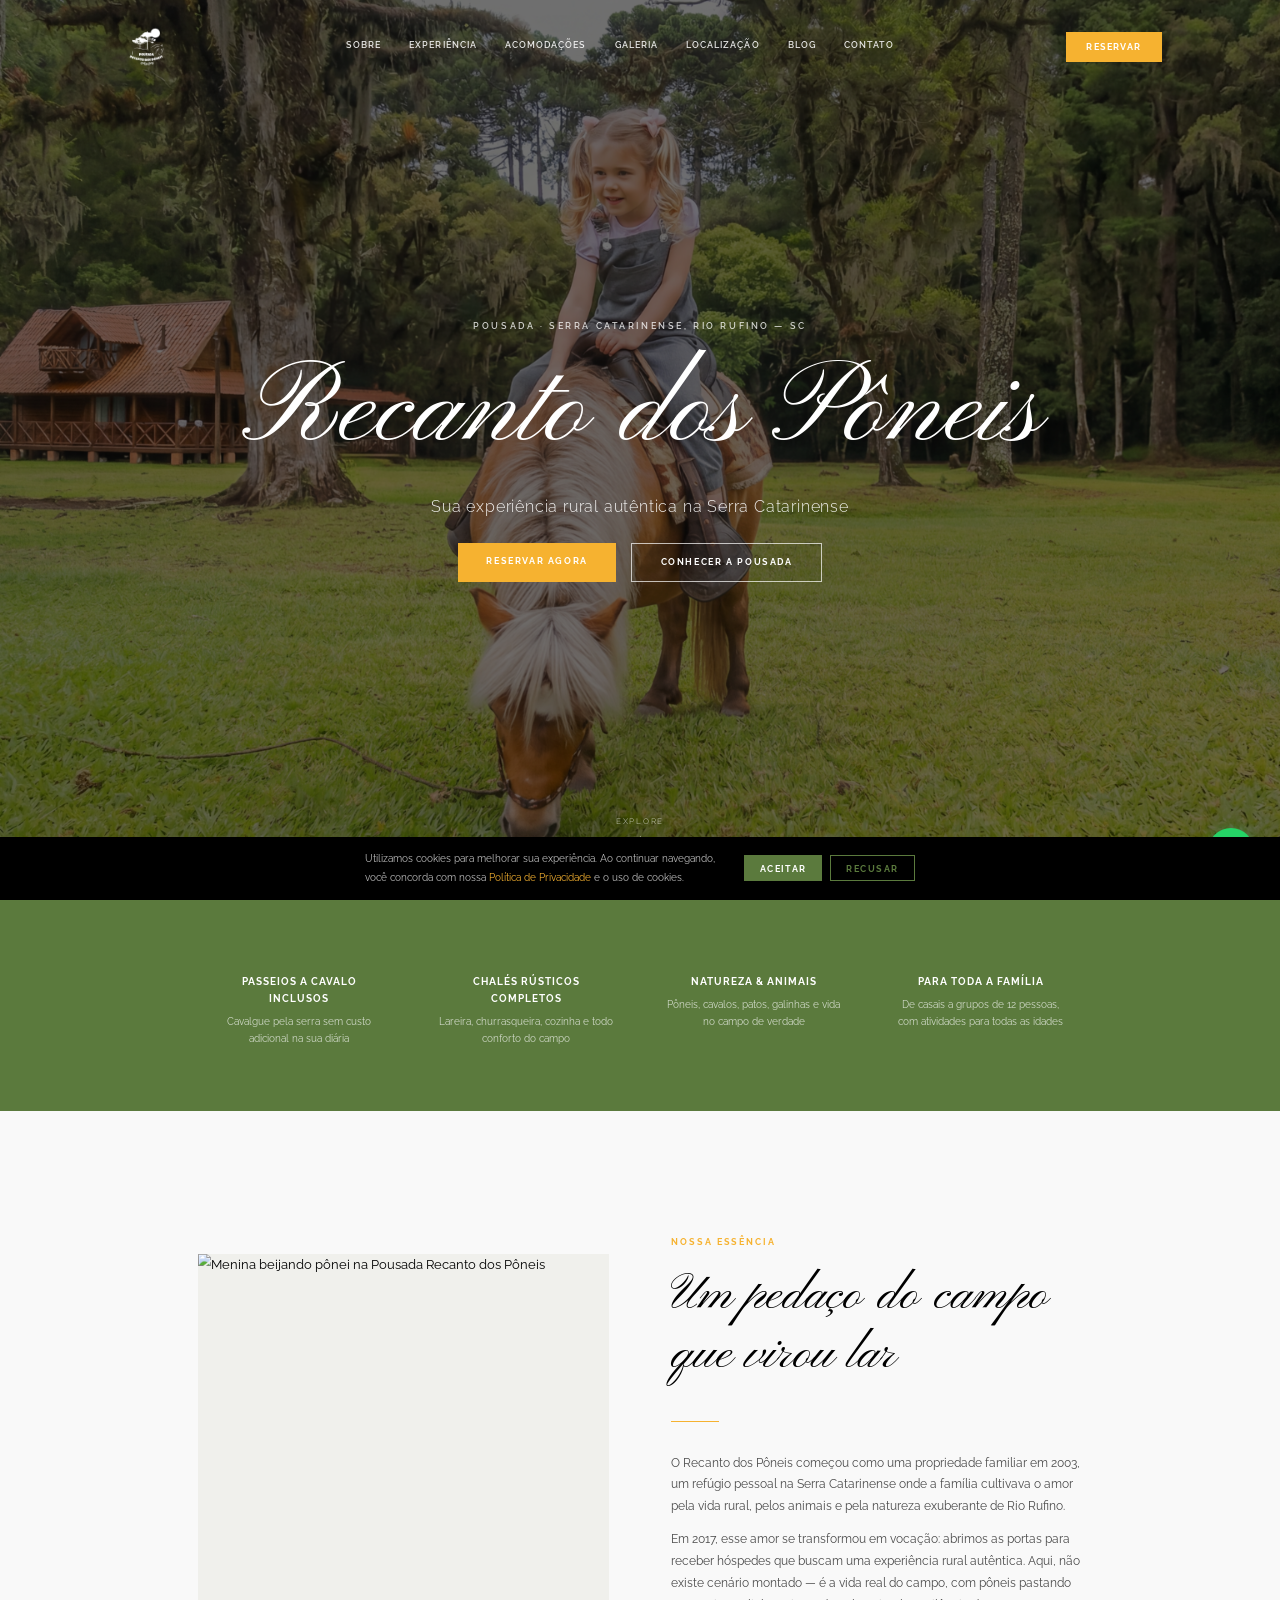
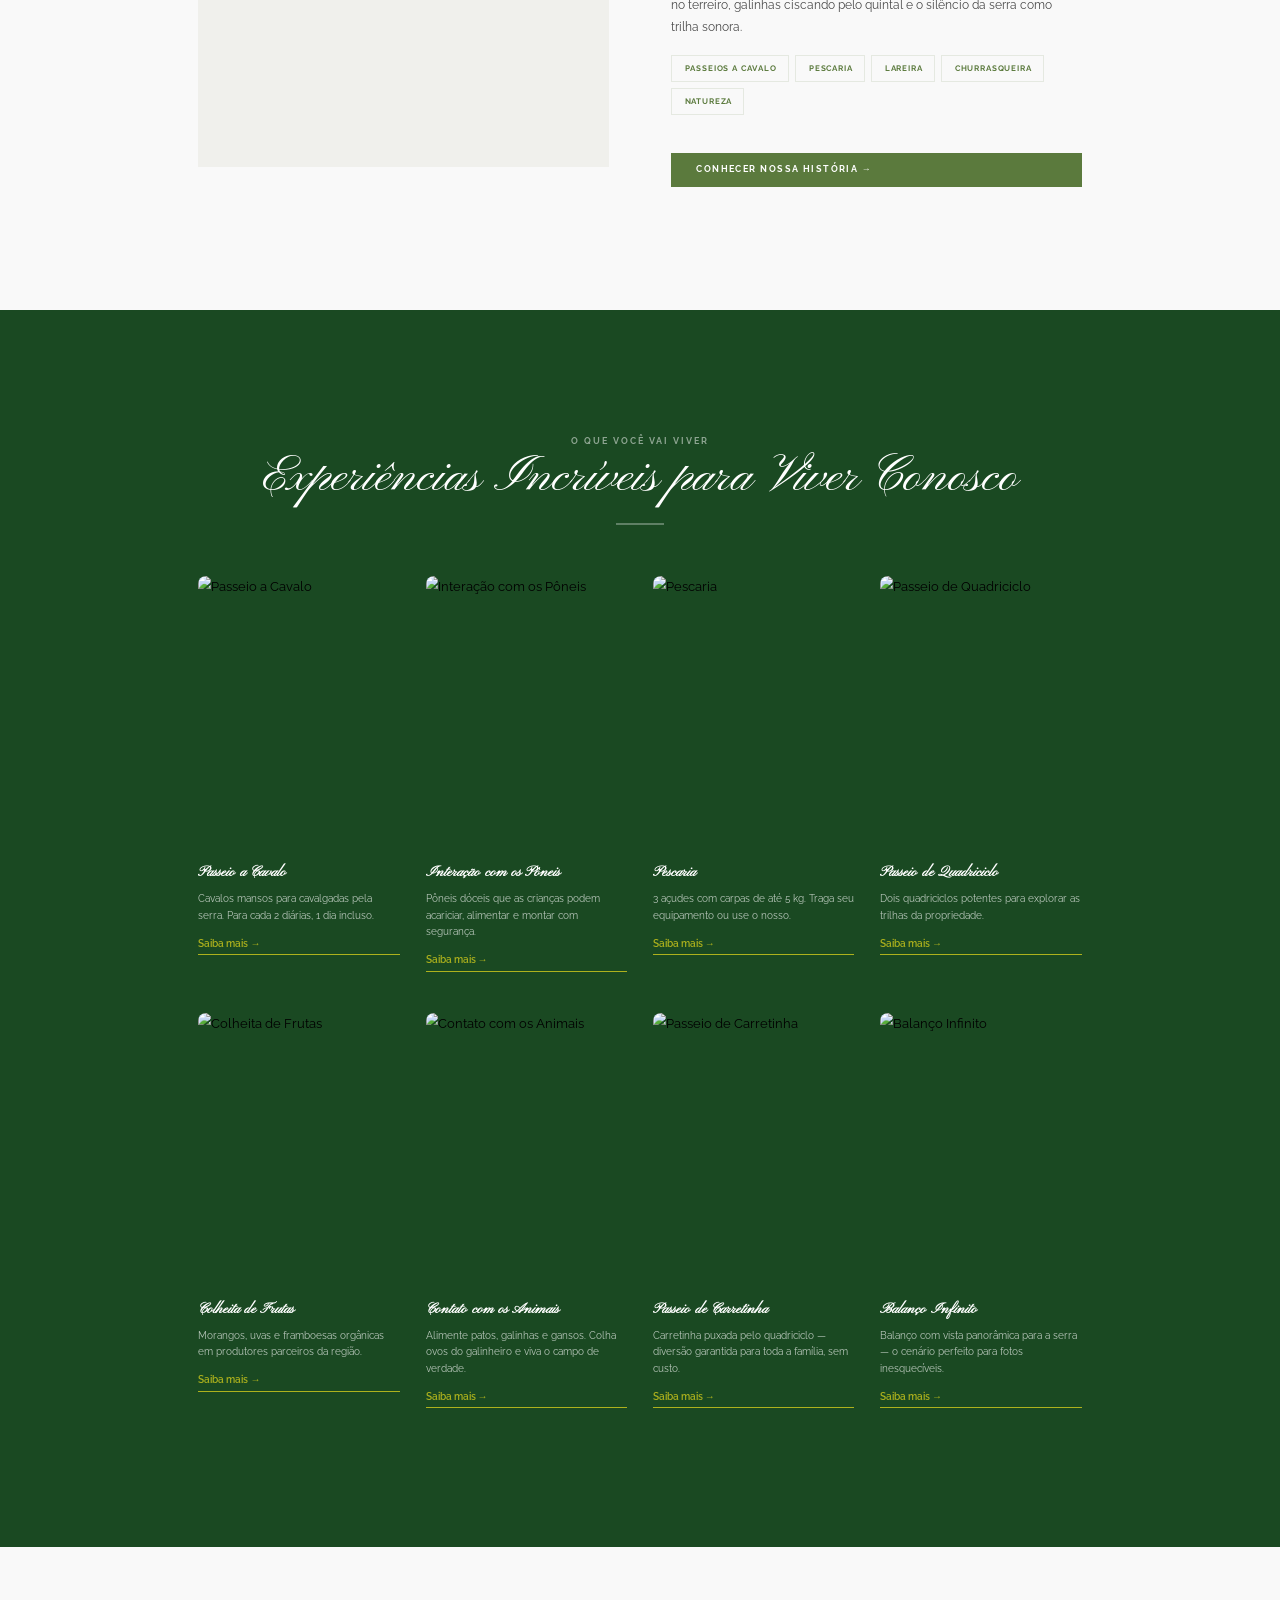
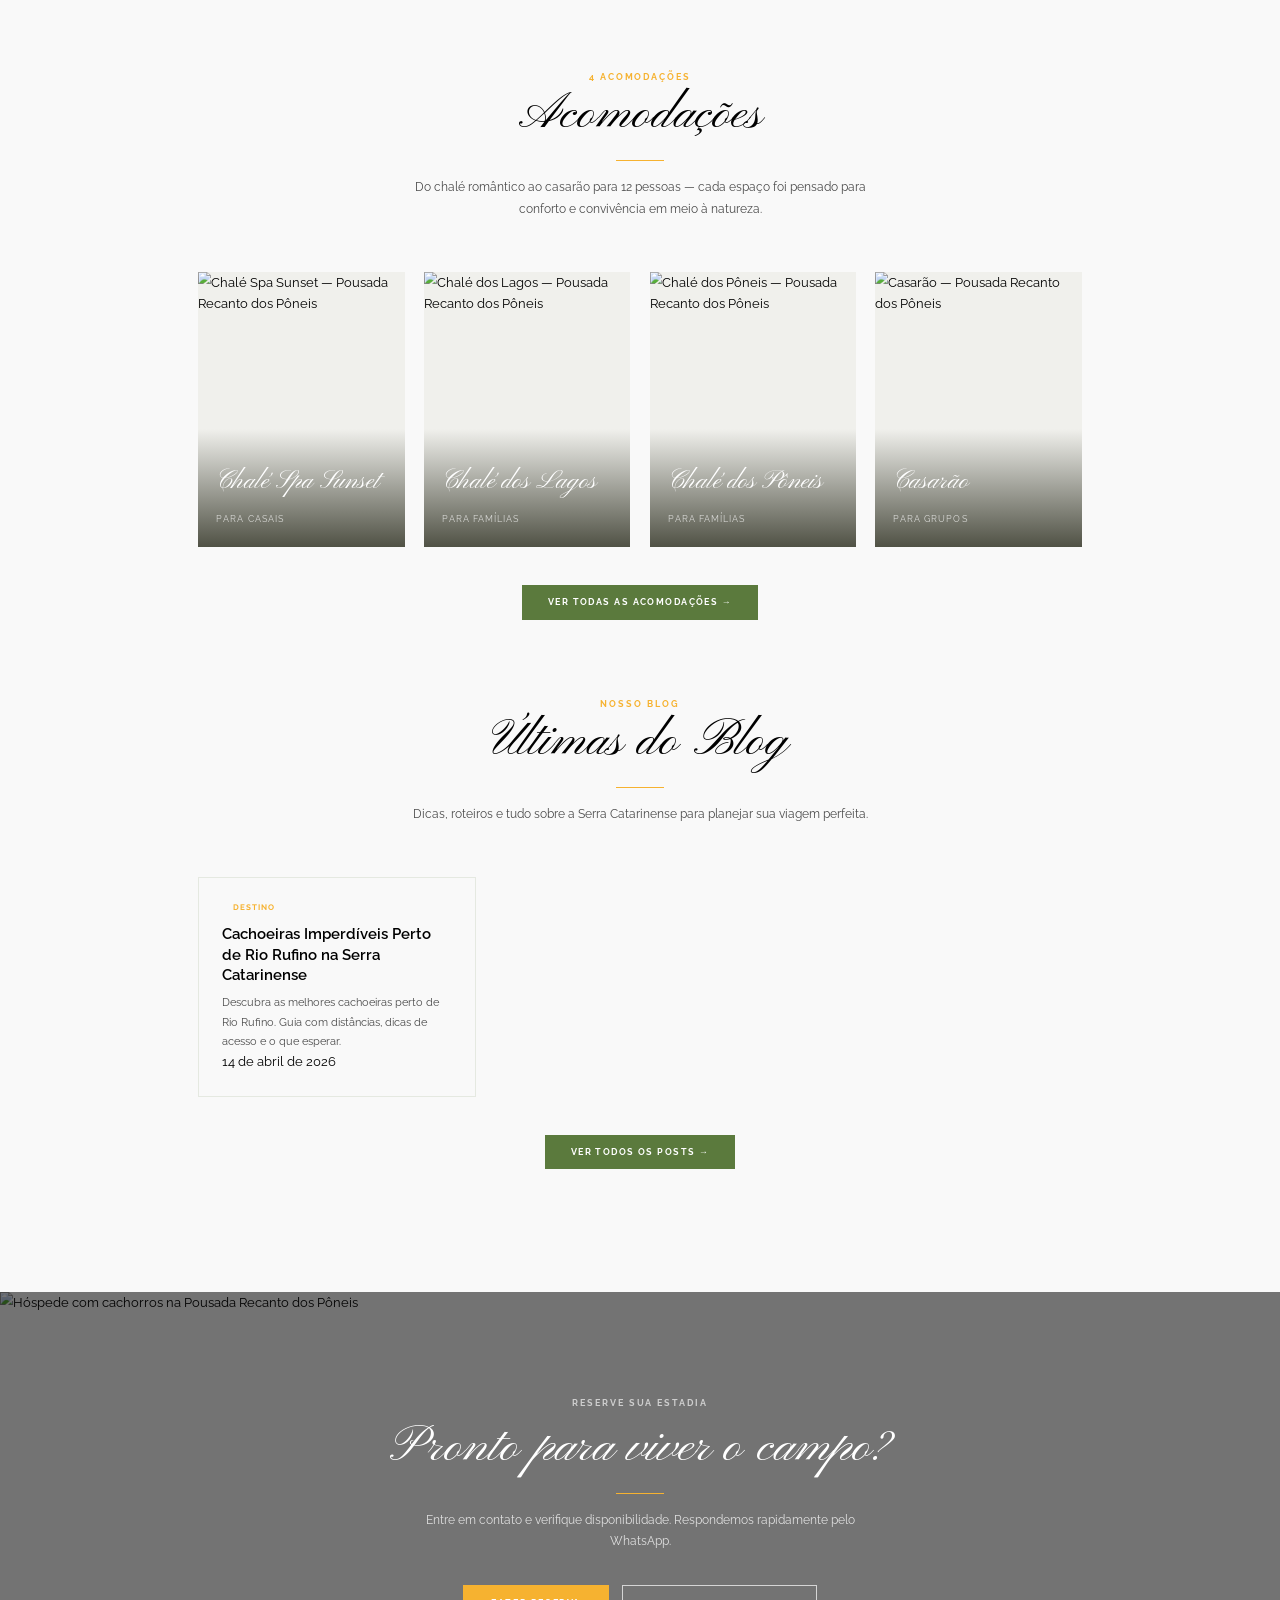
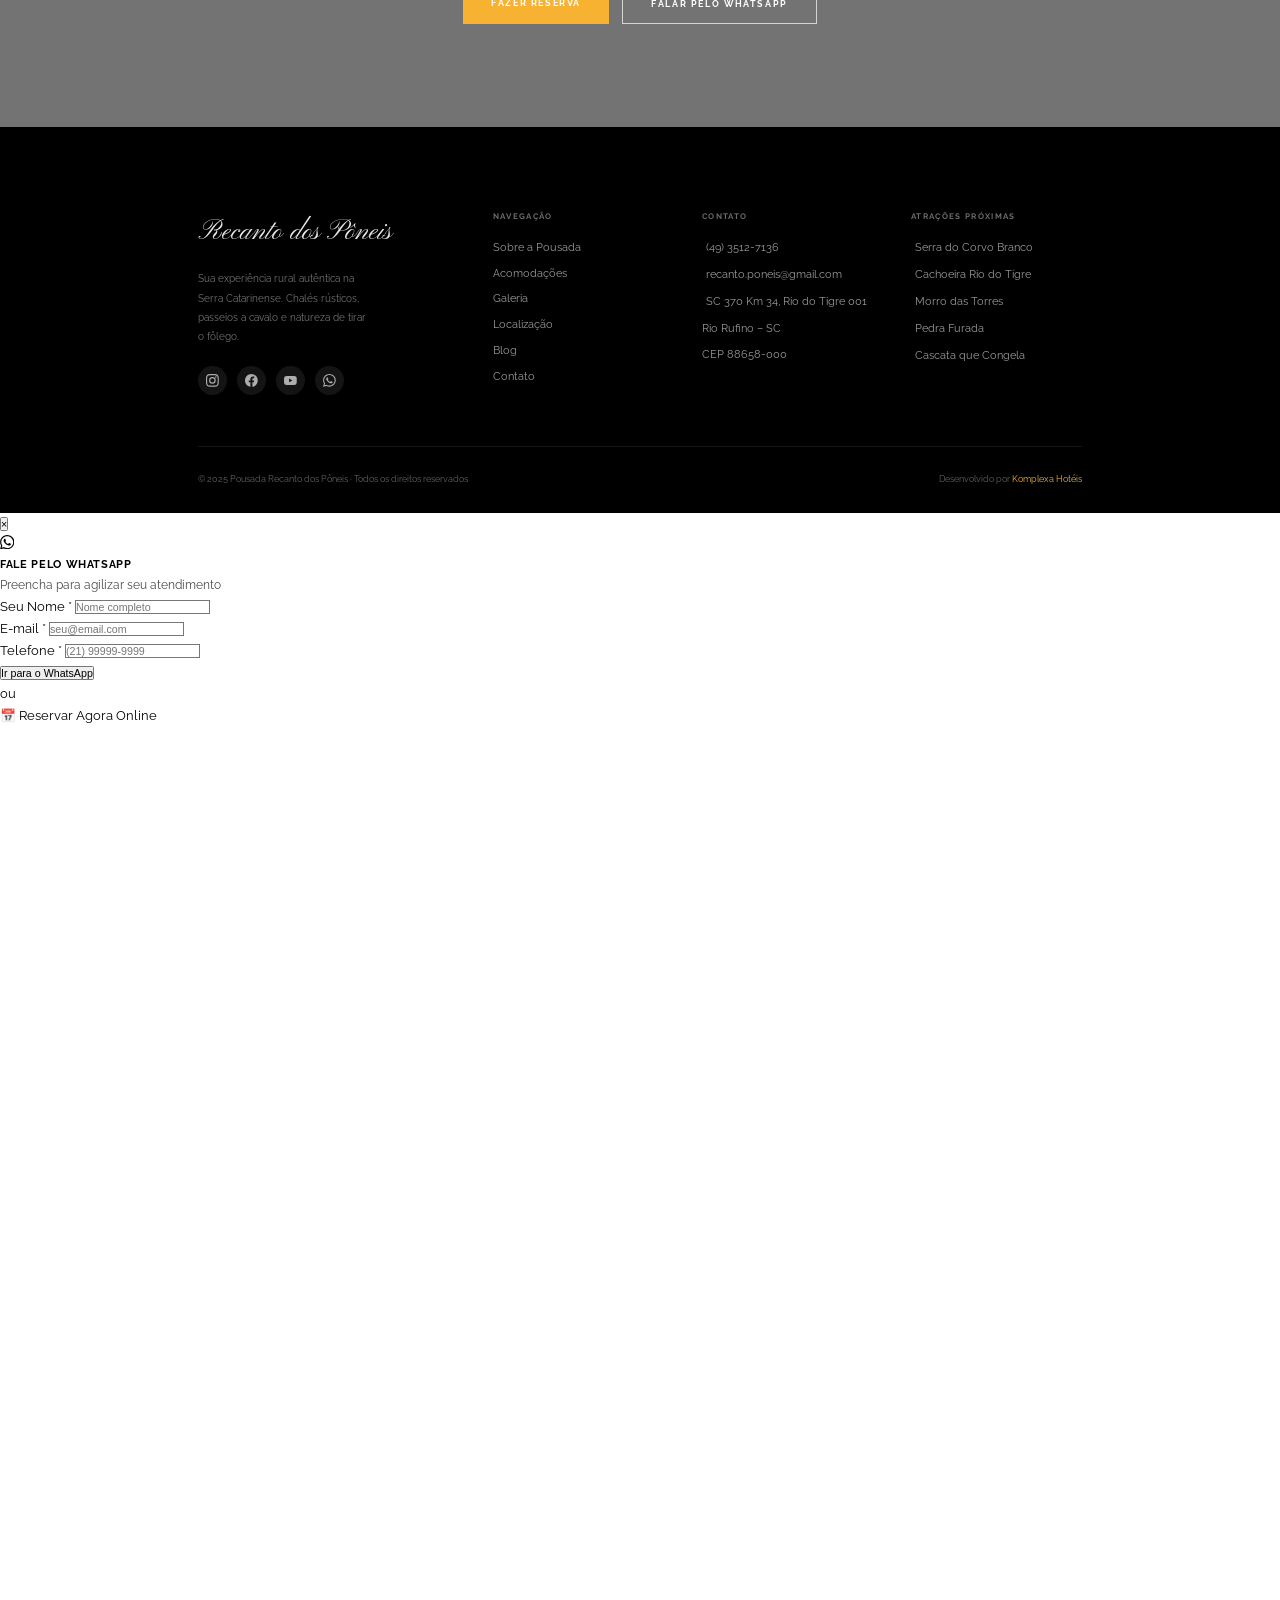
==== commit ce48a0d7: "feat: troca imagem da hero para versao widescreen com casarao Co-Authored-By: Claude Opus 4.7 (1M co" ====
--- a/index.html
+++ b/index.html
@@ -117,7 +117,7 @@
   <!-- ═══ HERO ═══ -->
   <section class="hero" id="hero">
     <div class="hero-bg">
-      <img src="assets/img/WhatsApp%20Image%202026-04-24%20at%2020.59.09%20(1).jpeg" alt="Criança montada em pônei no gramado da Pousada Recanto dos Pôneis — Serra Catarinense, Rio Rufino" fetchpriority="high"
+      <img src="assets/img/Design%20sem%20nome%20(64).png" alt="Criança montada em pônei no gramado da Pousada Recanto dos Pôneis — Serra Catarinense, Rio Rufino" fetchpriority="high"
         class="loaded">
     </div>
     <div class="hero-ov"></div>
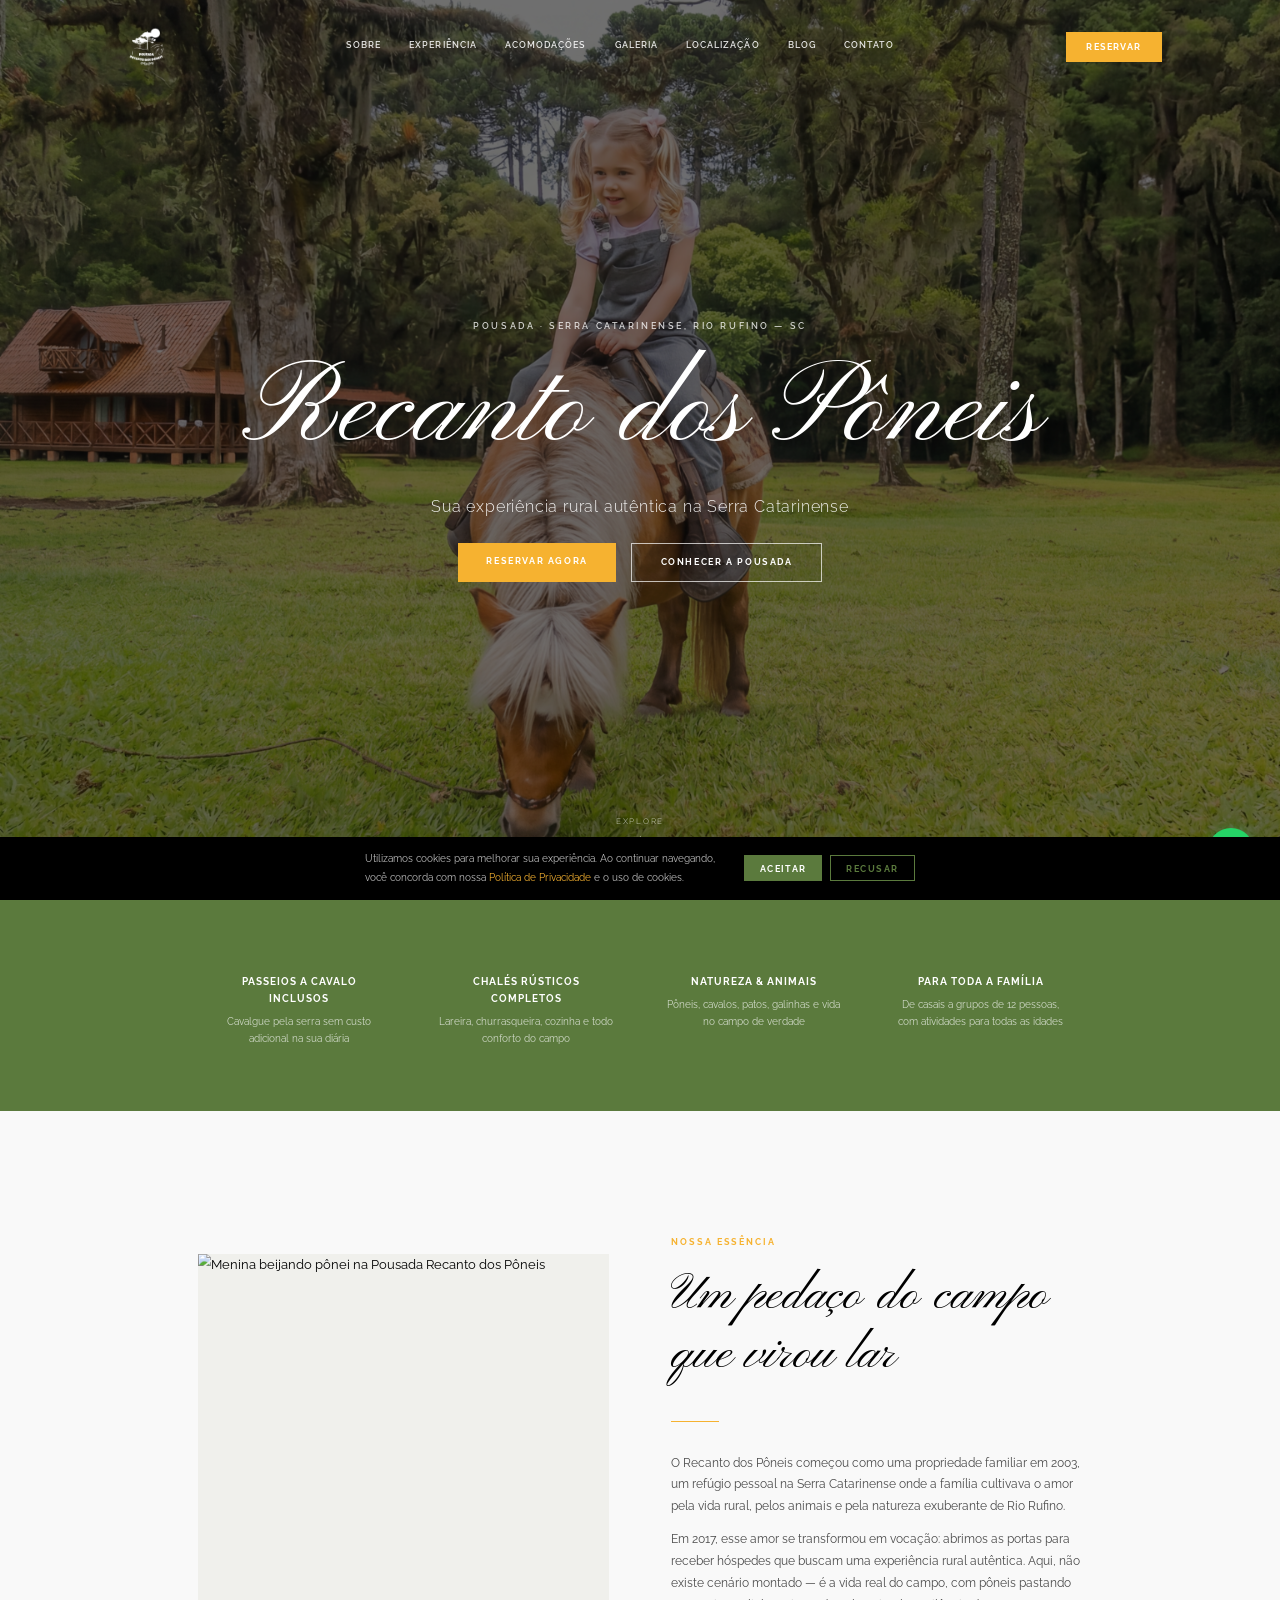
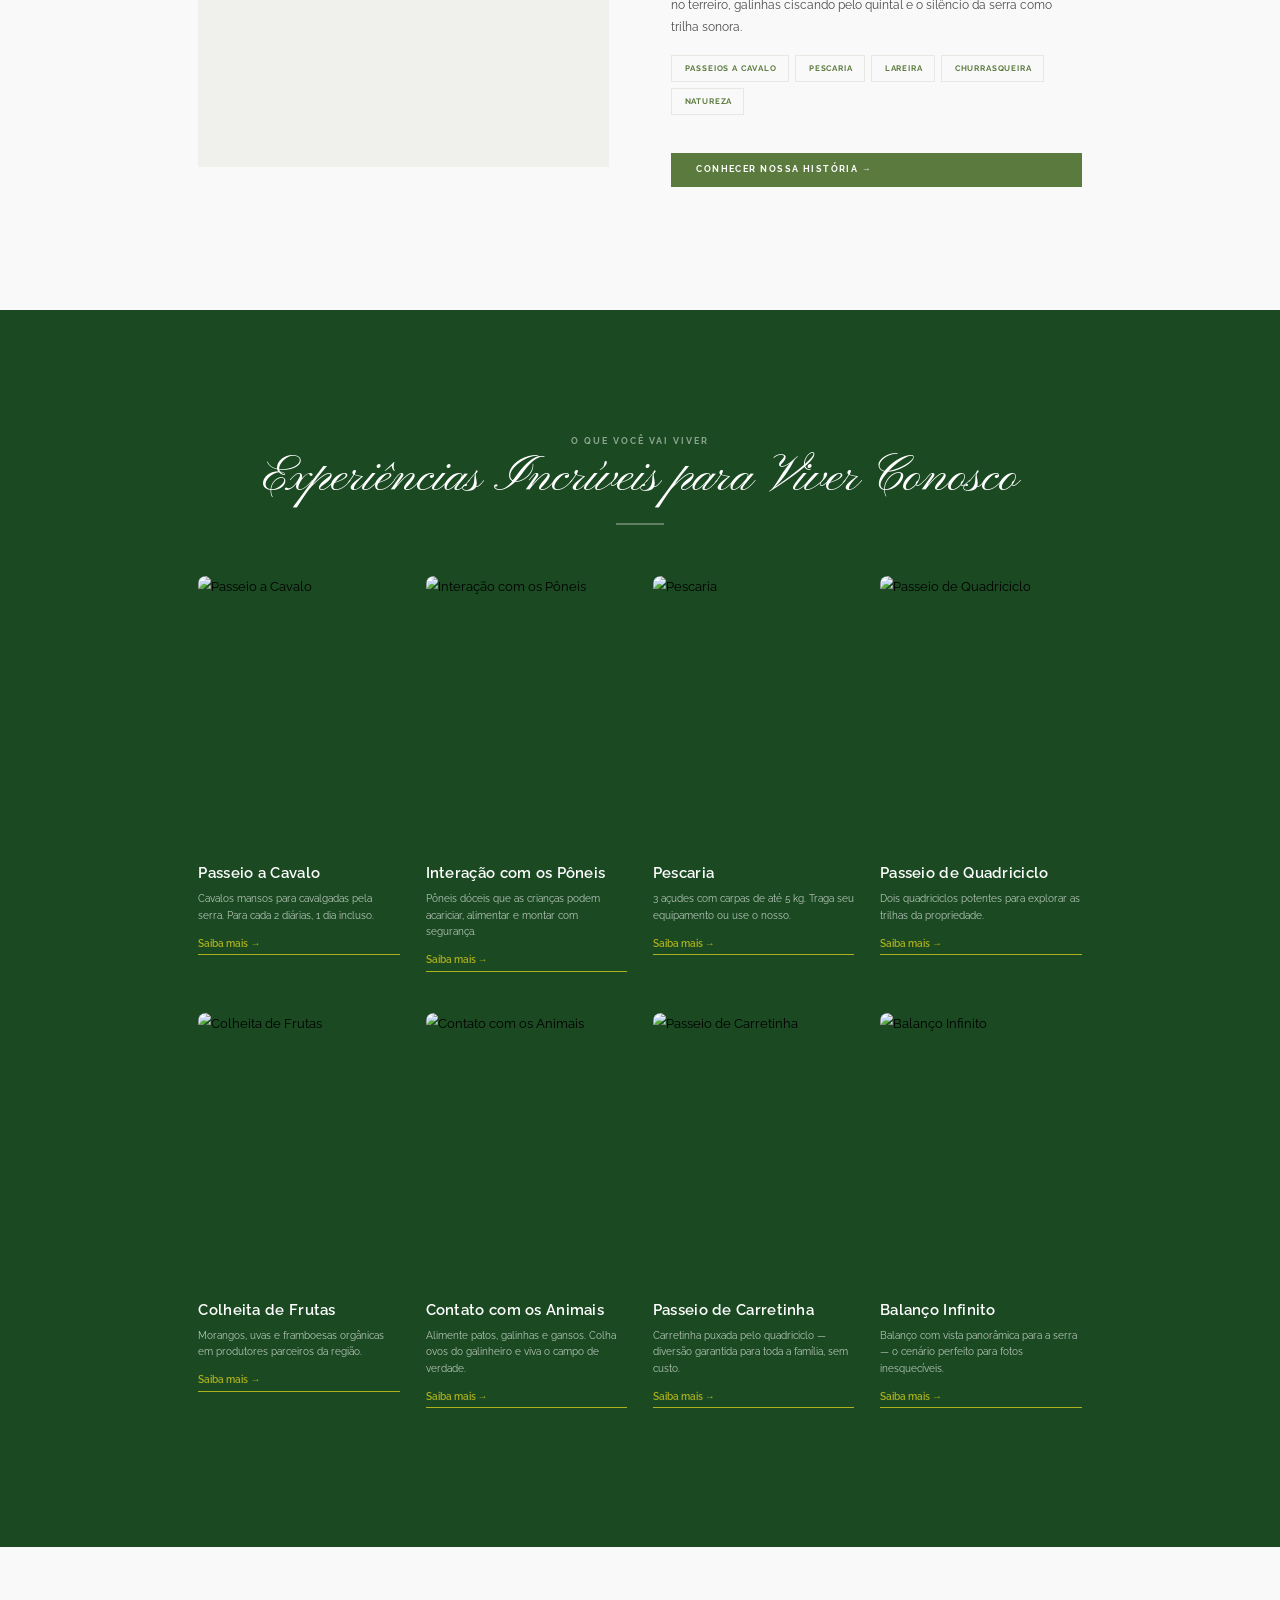
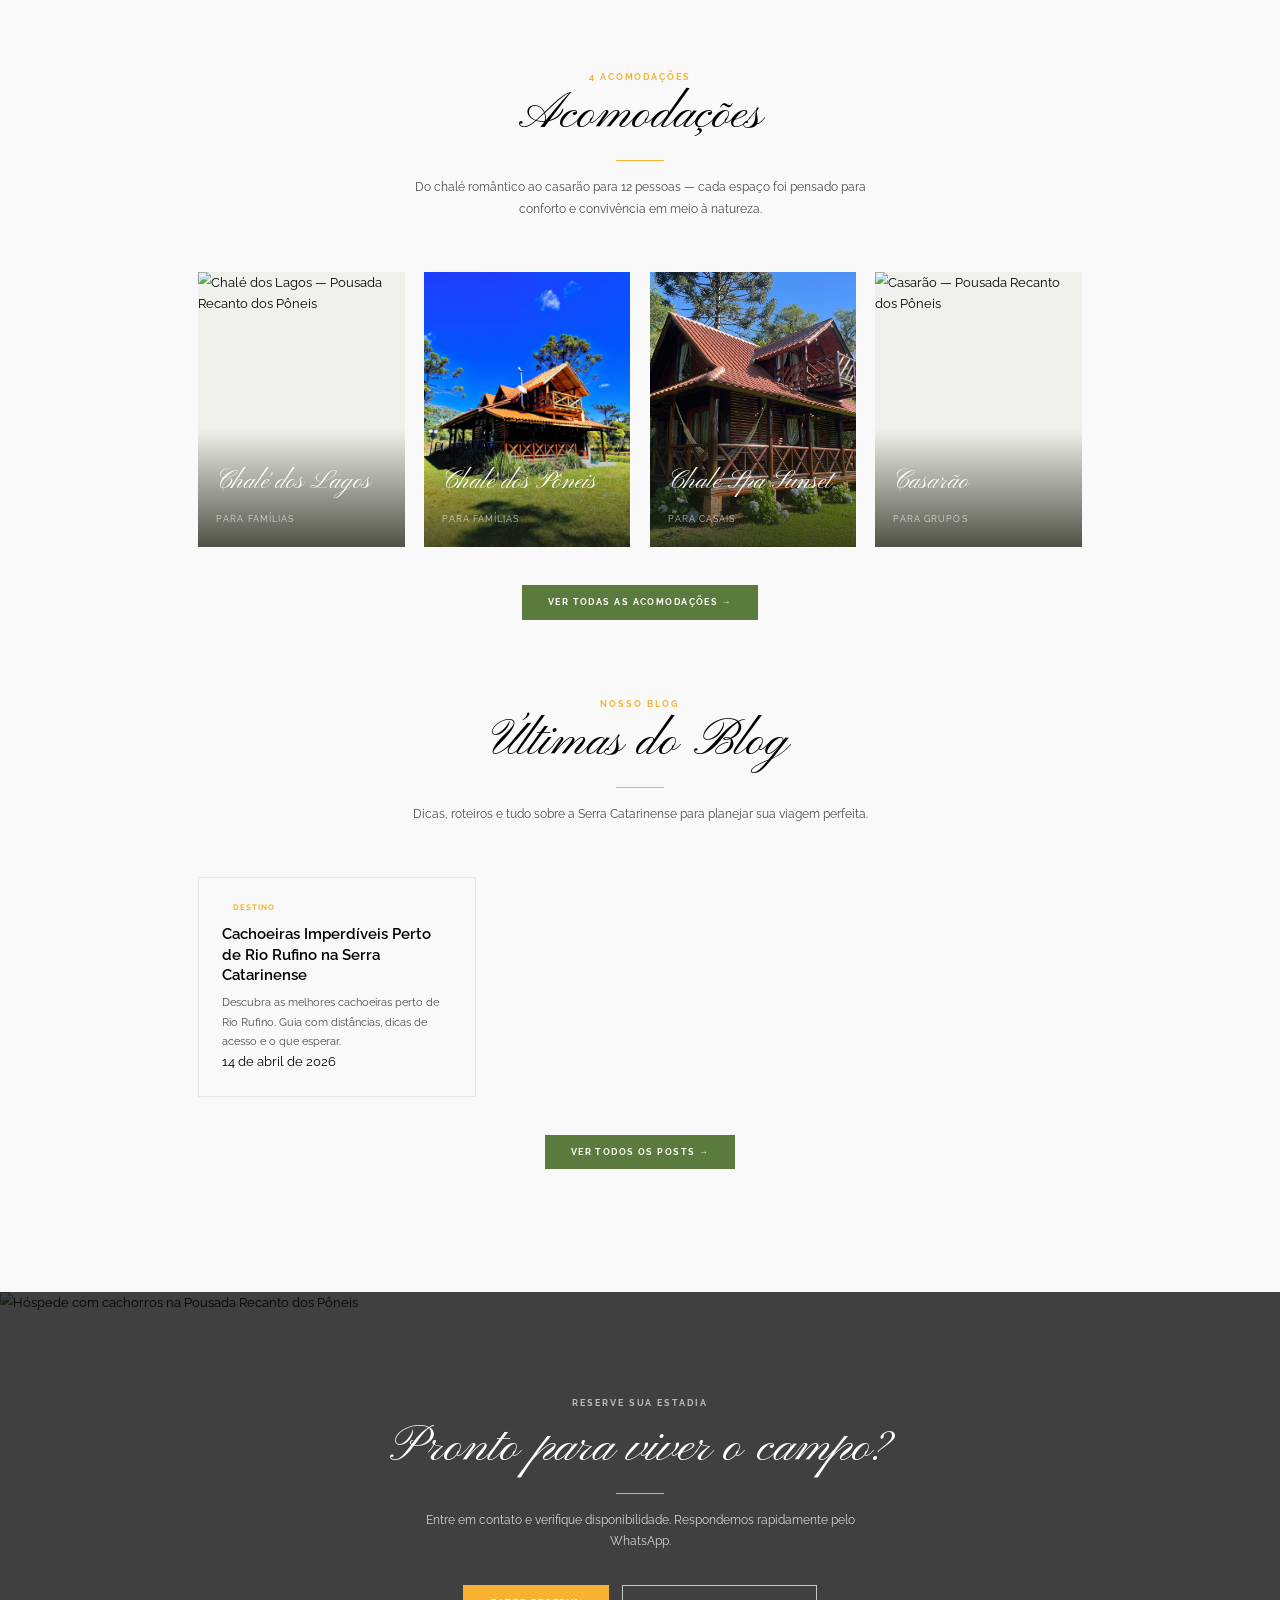
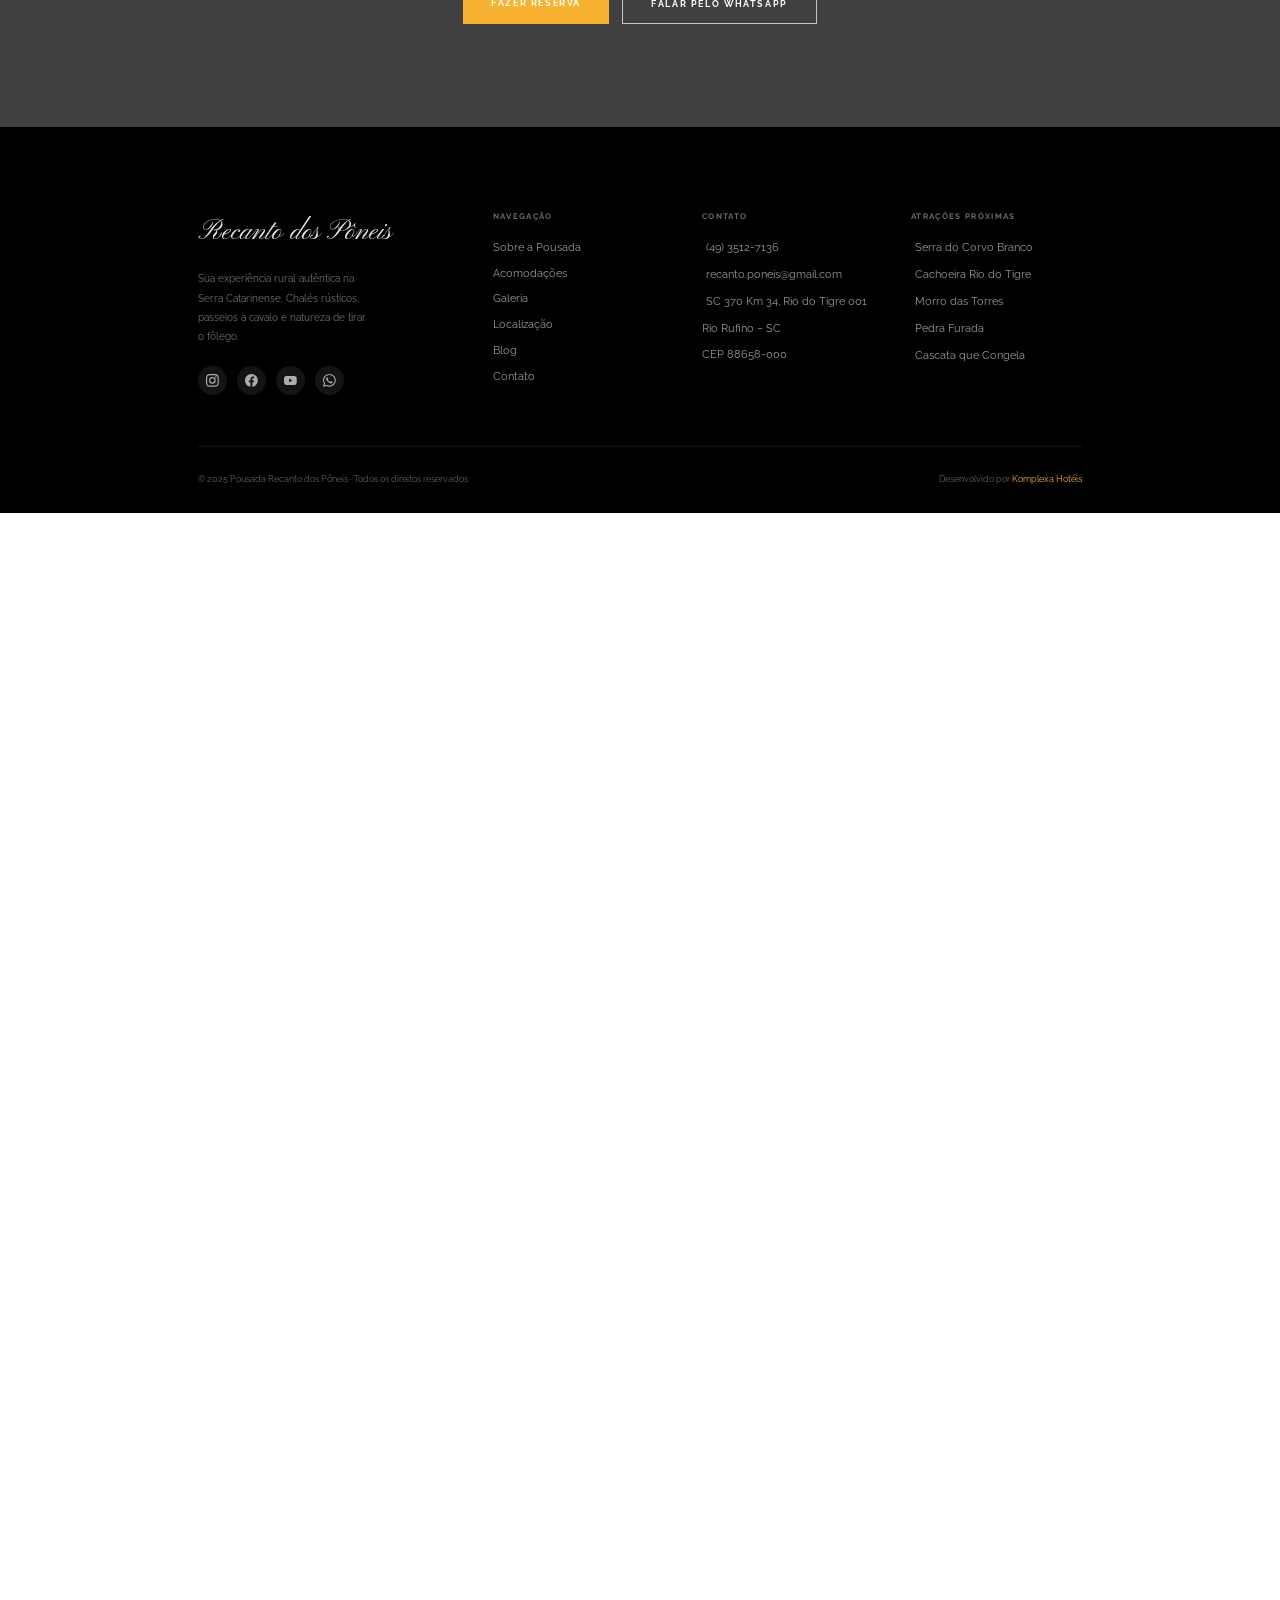
==== commit 97aed0ee: "style: move Chale Spa Sunset para depois do Chale dos Poneis (home e acomodacoes)" ====
--- a/index.html
+++ b/index.html
@@ -294,13 +294,6 @@
       </div>
       <div class="rp-g rp-g-4">
         <a href="acomodacoes/" class="rp-c">
-          <img src="assets/img/quartos/chale-spa-dia.jpg" alt="Chalé Spa Sunset — Pousada Recanto dos Pôneis" loading="lazy">
-          <div class="rp-info">
-            <h3>Chalé Spa Sunset</h3>
-            <span>Para casais</span>
-          </div>
-        </a>
-        <a href="acomodacoes/" class="rp-c">
           <img src="assets/img/quartos/chale-lagos-fachada.jpg" alt="Chalé dos Lagos — Pousada Recanto dos Pôneis" loading="lazy">
           <div class="rp-info">
             <h3>Chalé dos Lagos</h3>
@@ -312,6 +305,13 @@
           <div class="rp-info">
             <h3>Chalé dos Pôneis</h3>
             <span>Para famílias</span>
+          </div>
+        </a>
+        <a href="acomodacoes/" class="rp-c">
+          <img src="assets/img/quartos/chale-spa-dia.jpg" alt="Chalé Spa Sunset — Pousada Recanto dos Pôneis" loading="lazy">
+          <div class="rp-info">
+            <h3>Chalé Spa Sunset</h3>
+            <span>Para casais</span>
           </div>
         </a>
         <a href="acomodacoes/" class="rp-c">
--- a/assets/css/style.css
+++ b/assets/css/style.css
@@ -105,11 +105,11 @@
 .ham.open span:nth-child(1) { transform:rotate(45deg) translate(5px,4px); }
 .ham.open span:nth-child(2) { opacity:0; }
 .ham.open span:nth-child(3) { transform:rotate(-45deg) translate(5px,-4px); }
-.mobnav { position:fixed; inset:0; z-index:999; background:var(--bg); display:flex; flex-direction:column; align-items:center; justify-content:center; gap:1.8rem; opacity:0; visibility:hidden; transition:all .4s var(--ease); padding:2rem; }
+.mobnav { position:fixed; inset:0; z-index:999; background:var(--bg); display:flex; flex-direction:column; align-items:center; justify-content:center; gap:1.1rem; opacity:0; visibility:hidden; transition:all .4s var(--ease); padding:2rem; }
 .mobnav.open { opacity:1; visibility:visible; }
-.mobnav a { font-family:var(--font-display); font-size:clamp(1.8rem,5vw,2.8rem); color:var(--text); transition:color .2s; }
+.mobnav a { font-family:var(--font-display); font-size:clamp(1.3rem,3.6vw,1.9rem); color:var(--text); transition:color .2s; }
 .mobnav a:hover { color:var(--accent); }
-.mobnav .btn-gold { font-family:var(--font-body)!important; font-size:.75rem!important; letter-spacing:.18em!important; padding:.85rem 2rem!important; }
+.mobnav .btn-gold { font-family:var(--font-body)!important; font-size:.7rem!important; letter-spacing:.18em!important; padding:.7rem 1.6rem!important; }
 
 /* ── HERO ── */
 /* ── HERO ── */
@@ -157,7 +157,7 @@
 /* ── CTA HERO ── */
 .cta-hero { position:relative; overflow:hidden; padding:clamp(5rem,10vw,8rem) 0; }
 .cta-hero-bg { position:absolute; inset:0; width:100%; height:100%; object-fit:cover; }
-.cta-hero-ov { position:absolute; inset:0; background:rgba(0,0,0,.55); }
+.cta-hero-ov { position:absolute; inset:0; background:rgba(0,0,0,.75); }
 
 /* ── EXPERIÊNCIAS PREVIEW ── */
 .exp-section { background:#1a4922; }
@@ -167,10 +167,17 @@
 .exp-card-img img { width:100%; height:100%; object-fit:cover; transition:transform .5s var(--ease); }
 .exp-card:hover .exp-card-img img { transform:scale(1.05); }
 .exp-card-body { padding:1.2rem 0; display:flex; flex-direction:column; gap:.4rem; }
-.exp-card-body h3 { font-size:1.15rem; margin:0; color:#fff; font-weight:600; }
+.exp-card-body h3 { font-family:var(--font-body); font-size:1.15rem; margin:0; color:#fff; font-weight:600; letter-spacing:.02em; }
 .exp-card-body p { font-size:.8rem; color:rgba(255,255,255,.7); line-height:1.6; margin:0; }
 .exp-card-link { display:inline-block; margin-top:.6rem; font-size:.78rem; font-weight:600; color:#adb11d; text-decoration:none; border-bottom:2px solid #adb11d; padding-bottom:2px; transition:color .3s; }
 .exp-card-link:hover { color:var(--accent); border-color:var(--accent); }
+
+.aud-grid { display:grid; grid-template-columns:repeat(3,1fr); gap:1.25rem; }
+.aud-card { position:relative; overflow:hidden; border-radius:10px; aspect-ratio:3/4; }
+.aud-card img { width:100%; height:100%; object-fit:cover; transition:transform .7s var(--ease); display:block; }
+.aud-card:hover img { transform:scale(1.06); }
+.aud-ov { position:absolute; inset:0; background:linear-gradient(to top, rgba(0,0,0,.72) 0%, rgba(0,0,0,.2) 50%, rgba(0,0,0,0) 100%); pointer-events:none; }
+.aud-label { position:absolute; left:0; right:0; bottom:clamp(1.2rem,3vw,2rem); text-align:center; color:#fff; font-family:var(--font-display); font-size:clamp(1.8rem,3.5vw,2.6rem); font-weight:400; line-height:1.1; letter-spacing:.01em; text-shadow:0 2px 12px rgba(0,0,0,.5); padding:0 1rem; }
 
 /* ── QUARTOS PREVIEW ── */
 .rp-g { display:grid; grid-template-columns:repeat(3,1fr); gap:1.5rem; margin-top:clamp(2.5rem,5vw,4rem); }
@@ -293,6 +300,61 @@
 .wa-submit { width:100%; background:#25D366; color:#fff; border:none; padding:.85rem; font-family:var(--font-body); font-size:.7rem; letter-spacing:.14em; text-transform:uppercase; font-weight:700; cursor:pointer; transition:background .3s; margin-top:.6rem; }
 .wa-submit:hover { background:#1da851; }
 
+/* ── MODAL CAPTURA DE LEAD WHATSAPP (wl-) ── */
+.wl-ov { display:none; position:fixed; inset:0; z-index:9500; background:rgba(0,0,0,.35); }
+.wl-ov.open { display:flex; align-items:flex-end; justify-content:flex-end; padding:0 2rem 5.5rem 2rem; }
+.wl-box { position:relative; background:#fff; width:340px; padding:2.2rem; border-top:3px solid #25D366; box-shadow:0 18px 60px rgba(0,0,0,.18); }
+.wl-close { position:absolute; top:.6rem; left:.75rem; background:none; border:none; font-size:1.6rem; line-height:1; color:var(--text-muted); cursor:pointer; padding:.2rem .4rem; }
+.wl-close:hover { color:var(--text); }
+.wl-hdr { display:flex; align-items:center; gap:.85rem; margin:.2rem 0 1.3rem; }
+.wl-icon-circle { width:36px; height:36px; border-radius:50%; background:#25D366; color:#fff; display:flex; align-items:center; justify-content:center; flex-shrink:0; }
+.wl-title { font-family:var(--font-body); font-size:.78rem; letter-spacing:.1em; text-transform:uppercase; font-weight:700; color:var(--text); margin:0; }
+.wl-sub { font-size:.76rem; color:var(--text-muted); margin:.15rem 0 0; line-height:1.35; }
+.wl-form { display:flex; flex-direction:column; gap:.65rem; }
+.wl-fg { display:flex; flex-direction:column; gap:.25rem; }
+.wl-fg label { font-size:.68rem; letter-spacing:.08em; text-transform:uppercase; font-weight:700; color:var(--text); }
+.wl-fg input { background:var(--surface-light); border:1px solid var(--border); color:var(--text); padding:.55rem .8rem; font-family:var(--font-body); font-size:.88rem; outline:none; transition:border-color .3s; width:100%; }
+.wl-fg input:focus { border-color:var(--accent); }
+.wl-submit { width:100%; background:#25D366; color:#fff; border:none; padding:.85rem; font-family:var(--font-body); font-size:.72rem; letter-spacing:.14em; text-transform:uppercase; font-weight:700; cursor:pointer; transition:background .3s; margin-top:.4rem; }
+.wl-submit:hover { background:#1da851; }
+.wl-or { display:flex; align-items:center; gap:.7rem; margin:1rem 0 .85rem; color:var(--text-muted); font-size:.64rem; letter-spacing:.15em; text-transform:uppercase; font-weight:700; }
+.wl-or::before, .wl-or::after { content:''; flex:1; height:1px; background:var(--border); }
+.wl-book { display:block; width:100%; text-align:center; text-decoration:none; background:var(--cta); color:#fff; border:none; padding:.85rem; font-family:var(--font-body); font-size:.72rem; letter-spacing:.14em; text-transform:uppercase; font-weight:700; cursor:pointer; transition:background .3s; }
+.wl-book:hover { background:var(--cta-hover); }
+
+/* ── MODAL DE RESERVA (Foco Multimídia) ── */
+.bk-modal { position:fixed; inset:0; z-index:9500; background:rgba(0,0,0,.55); display:flex; align-items:center; justify-content:center; opacity:0; visibility:hidden; transition:all .3s var(--ease); padding:1rem; }
+.bk-modal.open { opacity:1; visibility:visible; }
+.bk-modal-box { background:var(--surface); max-width:480px; width:100%; border-radius:12px; overflow:hidden; position:relative; box-shadow:var(--shadow-lg); animation:bkSlideUp .35s var(--ease); }
+@keyframes bkSlideUp { from { opacity:0; transform:translateY(24px); } to { opacity:1; transform:translateY(0); } }
+.bk-close { position:absolute; top:1rem; right:1rem; background:var(--surface-light); border:none; width:36px; height:36px; border-radius:50%; font-size:1.4rem; cursor:pointer; z-index:2; display:flex; align-items:center; justify-content:center; line-height:1; color:var(--text); transition:background .2s; }
+.bk-close:hover { background:var(--border); }
+.bk-header { padding:1.5rem 1.8rem 0; display:flex; gap:1rem; align-items:center; }
+.bk-header img { border-radius:8px; object-fit:contain; background:var(--surface-light); }
+.bk-header h3 { font-family:var(--font-body); font-size:1.05rem; font-weight:700; margin:0 0 .15rem; color:var(--text); letter-spacing:.02em; }
+.bk-header p  { font-size:.78rem; color:var(--text-muted); margin:0; line-height:1.4; }
+.bk-form { padding:1.3rem 1.8rem 1.6rem; }
+.bk-row { display:grid; grid-template-columns:1fr 1fr; gap:.8rem; margin-bottom:.8rem; }
+.bk-form .fg { display:flex; flex-direction:column; gap:.3rem; }
+.bk-form label { font-size:.68rem; font-weight:700; text-transform:uppercase; letter-spacing:.08em; color:var(--text-muted); }
+.bk-form input, .bk-form select { padding:.7rem .8rem; border:1px solid var(--border); border-radius:6px; font-size:.9rem; font-family:var(--font-body); background:var(--bg); min-height:44px; color:var(--text); transition:border-color .2s; outline:none; }
+.bk-form input:focus, .bk-form select:focus { border-color:var(--accent); }
+.bk-child-ages { display:grid; grid-template-columns:repeat(auto-fill, minmax(110px, 1fr)); gap:.8rem; margin-bottom:.8rem; }
+.bk-child-ages .fg { display:flex; flex-direction:column; gap:.3rem; }
+.bk-child-ages label { font-size:.64rem; font-weight:700; text-transform:uppercase; letter-spacing:.08em; color:var(--text-muted); }
+.bk-child-ages select { padding:.6rem .7rem; border:1px solid var(--border); border-radius:6px; font-size:.88rem; font-family:var(--font-body); background:var(--bg); min-height:42px; }
+.bk-submit { width:100%; margin-top:.4rem; background:var(--accent); color:#fff; border:none; padding:.95rem; font-family:var(--font-body); font-size:.78rem; letter-spacing:.14em; text-transform:uppercase; font-weight:700; cursor:pointer; transition:background .3s; border-radius:6px; }
+.bk-submit:hover { background:var(--accent-hover); }
+.bk-alt { text-align:center; font-size:.8rem; color:var(--text-muted); margin:1rem 0 0; }
+.bk-wa-link { color:#25D366; font-weight:700; text-decoration:none; }
+.bk-wa-link:hover { text-decoration:underline; }
+@media print { .bk-modal { display:none!important; } }
+@media(max-width:480px) {
+  .bk-row { grid-template-columns:1fr; }
+  .bk-header { padding:1.25rem 1.3rem 0; }
+  .bk-form { padding:1rem 1.3rem 1.3rem; }
+}
+
 /* ── POPUP DESCONTO ── */
 .discount-popup { position:fixed; inset:0; z-index:9800; background:rgba(0,0,0,.6); display:flex; align-items:center; justify-content:center; opacity:0; visibility:hidden; transition:all .4s var(--ease); padding:1rem; }
 .discount-popup.open { opacity:1; visibility:visible; }
@@ -352,6 +414,8 @@
   .ab-grid,.ct-grid,.loc-grid,.sobre-hero-txt { grid-template-columns:1fr; }
   .rp-g, .rp-g-4 { grid-template-columns:1fr 1fr; }
   .exp-cards { grid-template-columns:1fr 1fr; }
+  .aud-grid { grid-template-columns:1fr; gap:1rem; }
+  .aud-card { aspect-ratio:16/10; }
   .rm-g { grid-template-columns:1fr; }
   .gal-g { grid-template-columns:repeat(2,1fr); }
   .dif-g { grid-template-columns:1fr; }
@@ -362,8 +426,15 @@
   /* wa modal full width */
   .wa-modal.open { padding:0 1rem 5rem 1rem; align-items:flex-end; justify-content:center; }
   .wa-box { width:100%!important; max-width:420px; }
+  .wl-ov.open { padding:0 1rem 5rem 1rem; justify-content:center; }
+  .wl-box { width:100%; max-width:420px; }
   /* contact grid */
   .ct-form .fg-row { grid-template-columns:1fr; }
+  /* page hero — proporção mais próxima do desktop no mobile */
+  .pg-hero { height:38vh; min-height:280px; }
+  .pg-hero > img { object-position:center 28%; height:100%; }
+  .pg-hero-c { padding:1.5rem clamp(1rem,4vw,2rem); }
+  .pg-hero-c h1 { font-size:clamp(2rem,8vw,3rem); }
 }
 @media(max-width:480px){
   html { zoom:1; }
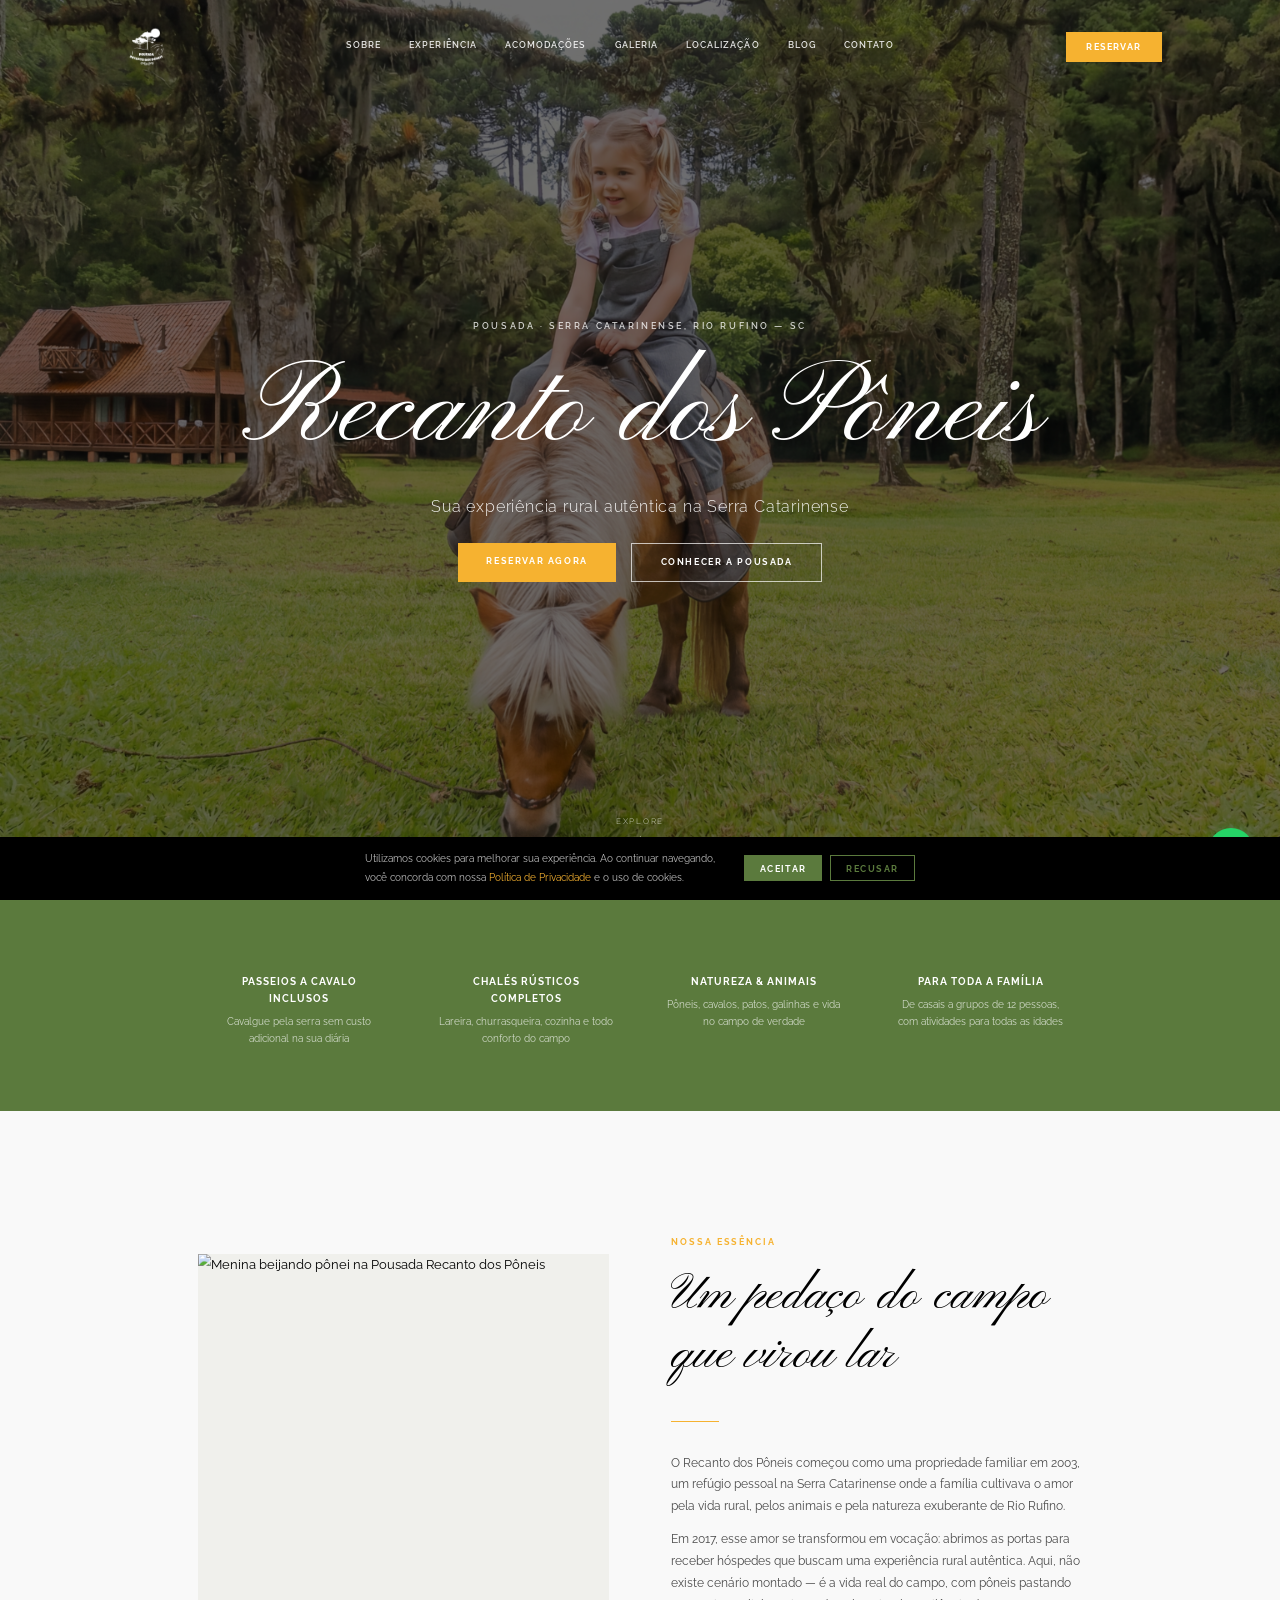
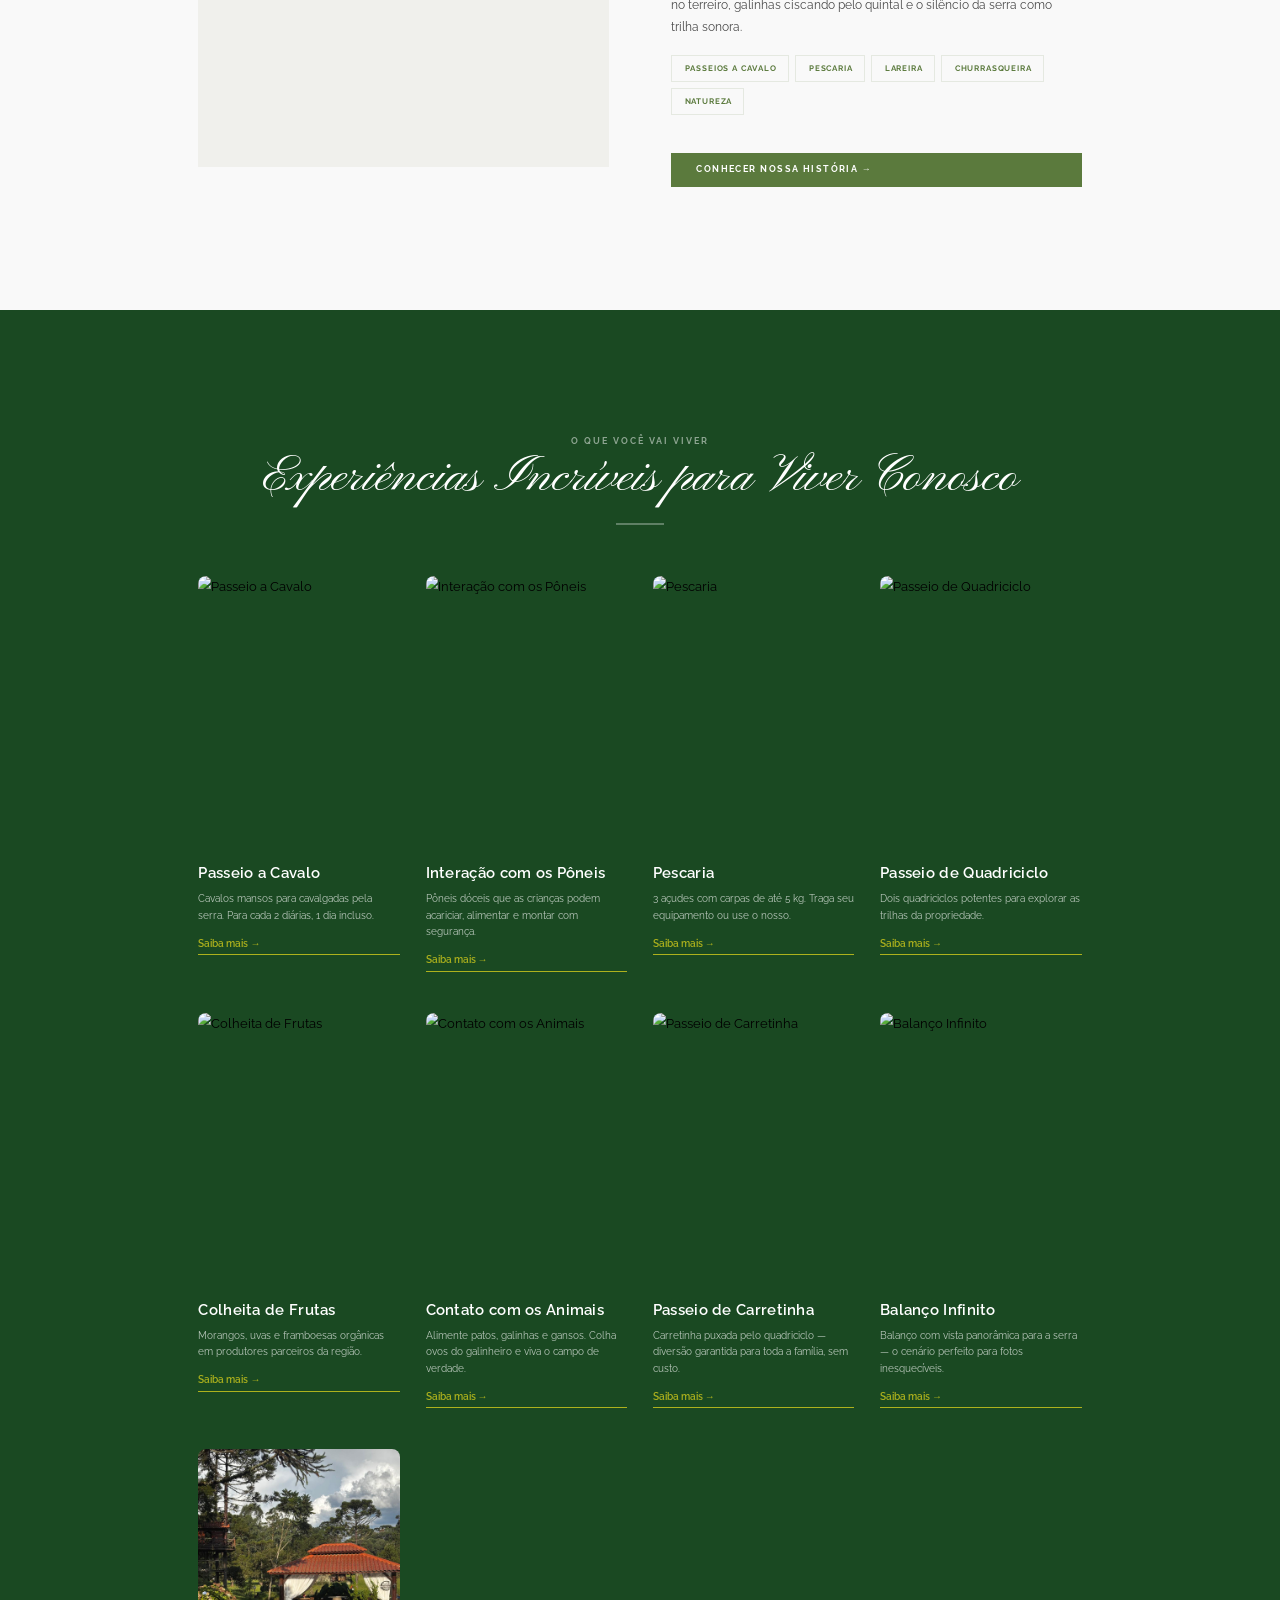
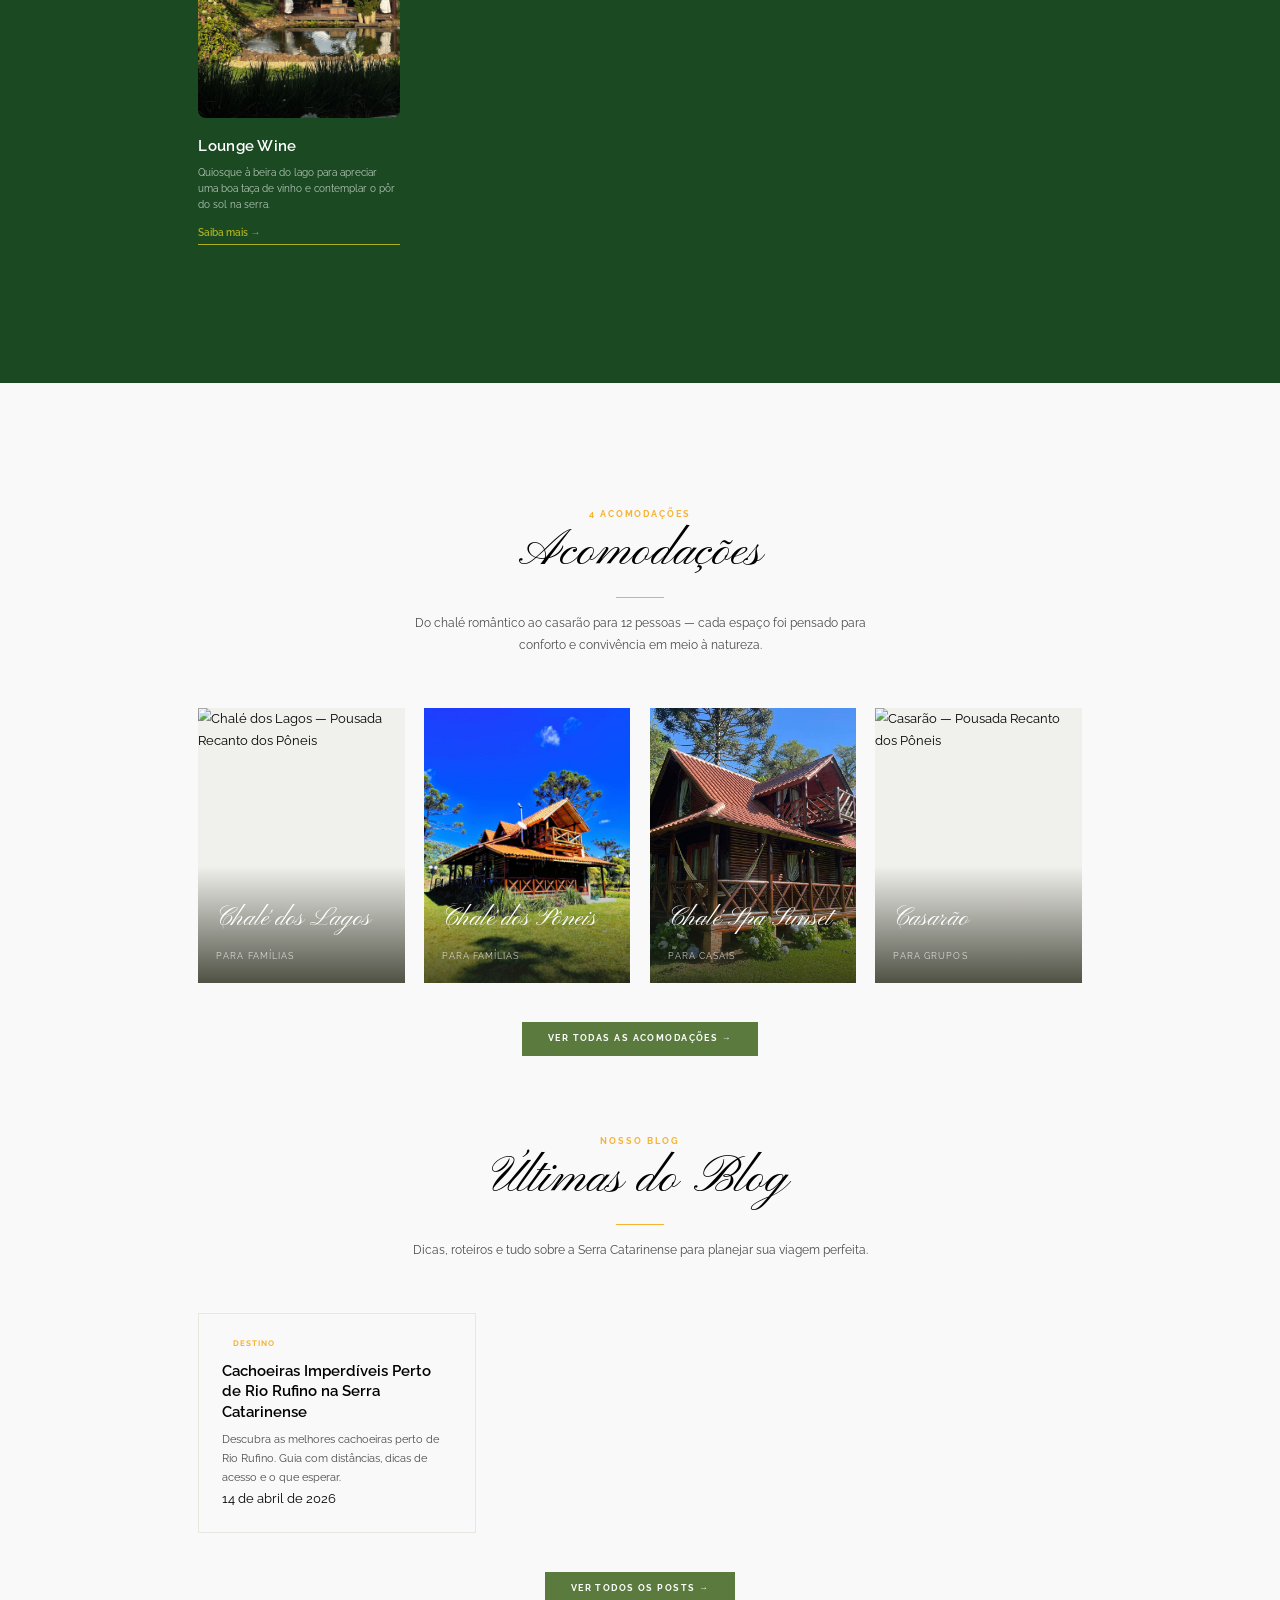
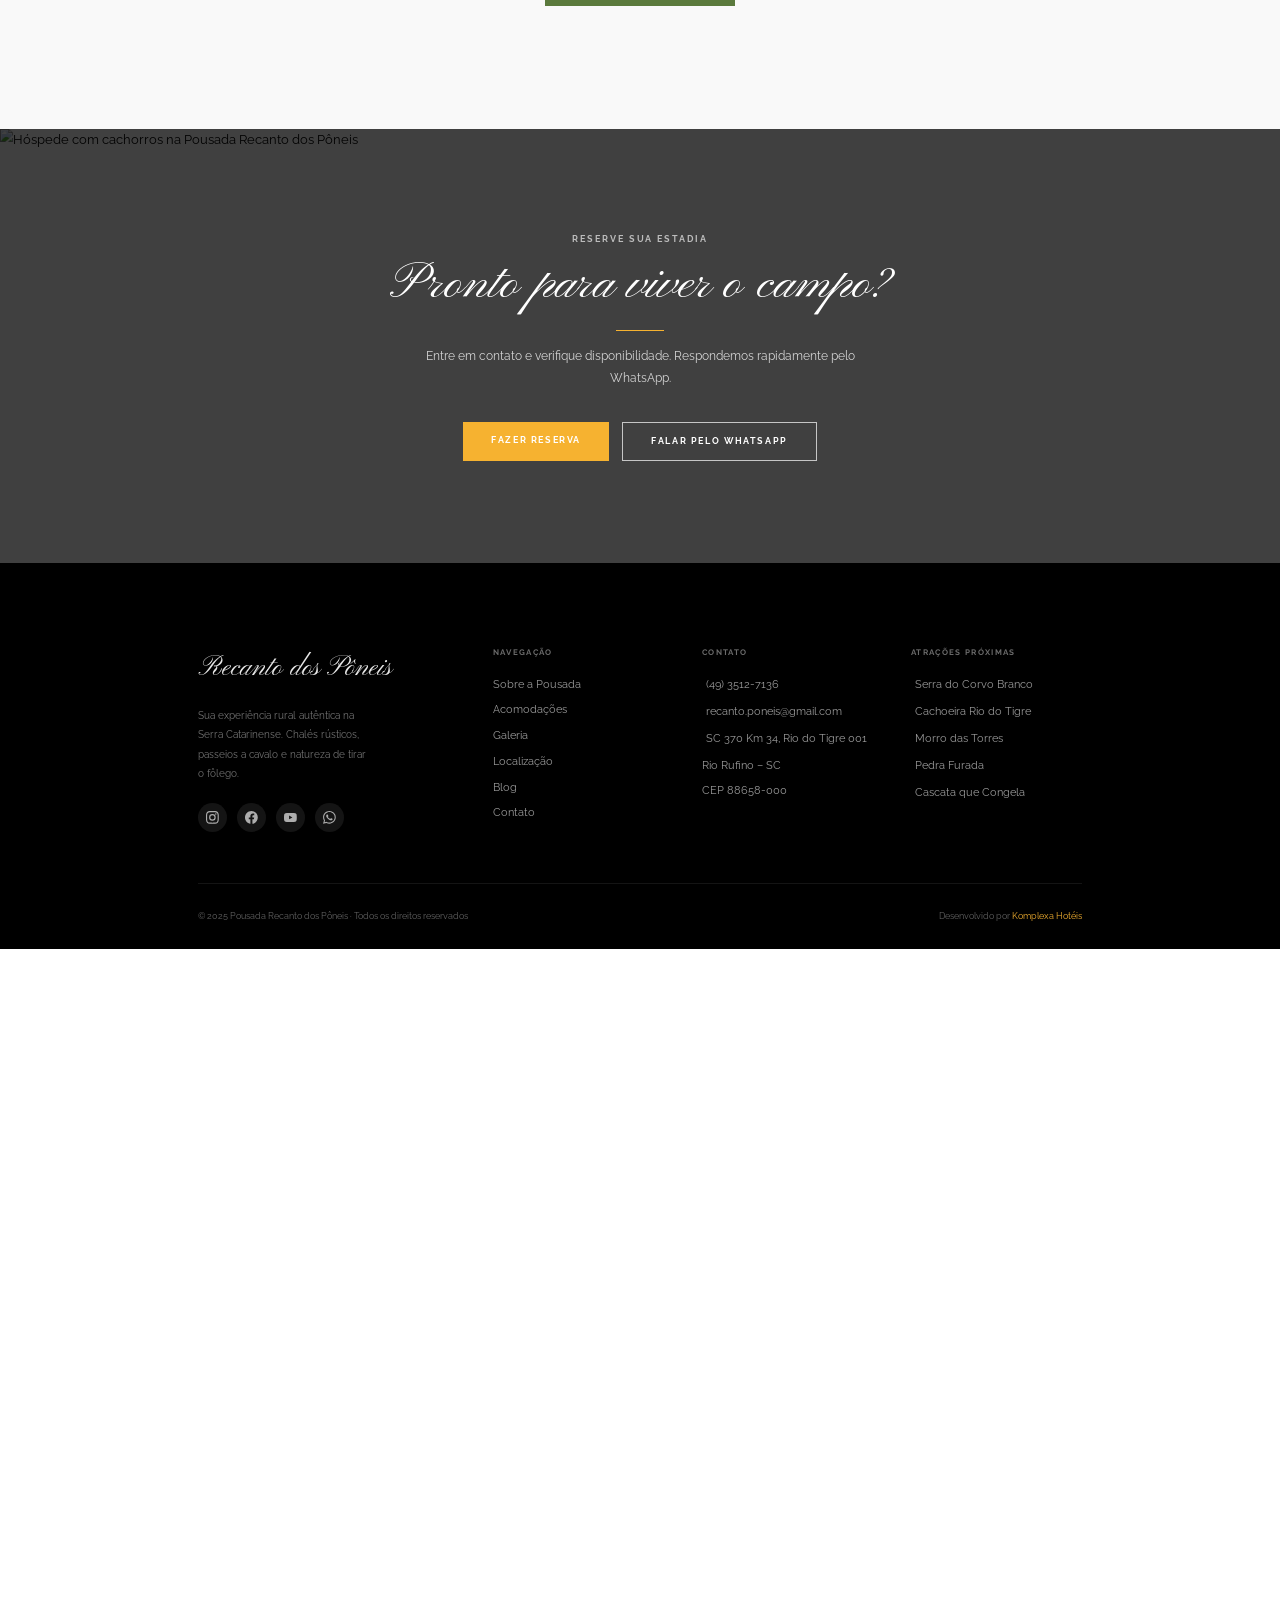
==== commit 588bb56b: "feat: adiciona Lounge Wine em experiencias (home e pagina)" ====
--- a/index.html
+++ b/index.html
@@ -279,6 +279,16 @@
             <a href="experiencia/" class="exp-card-link">Saiba mais →</a>
           </div>
         </div>
+        <div class="exp-card">
+          <div class="exp-card-img">
+            <img src="assets/img/atividades/lounge-wine.jpg" alt="Lounge Wine" loading="lazy">
+          </div>
+          <div class="exp-card-body">
+            <h3>Lounge Wine</h3>
+            <p>Quiosque à beira do lago para apreciar uma boa taça de vinho e contemplar o pôr do sol na serra.</p>
+            <a href="experiencia/" class="exp-card-link">Saiba mais →</a>
+          </div>
+        </div>
       </div>
     </div>
   </section>
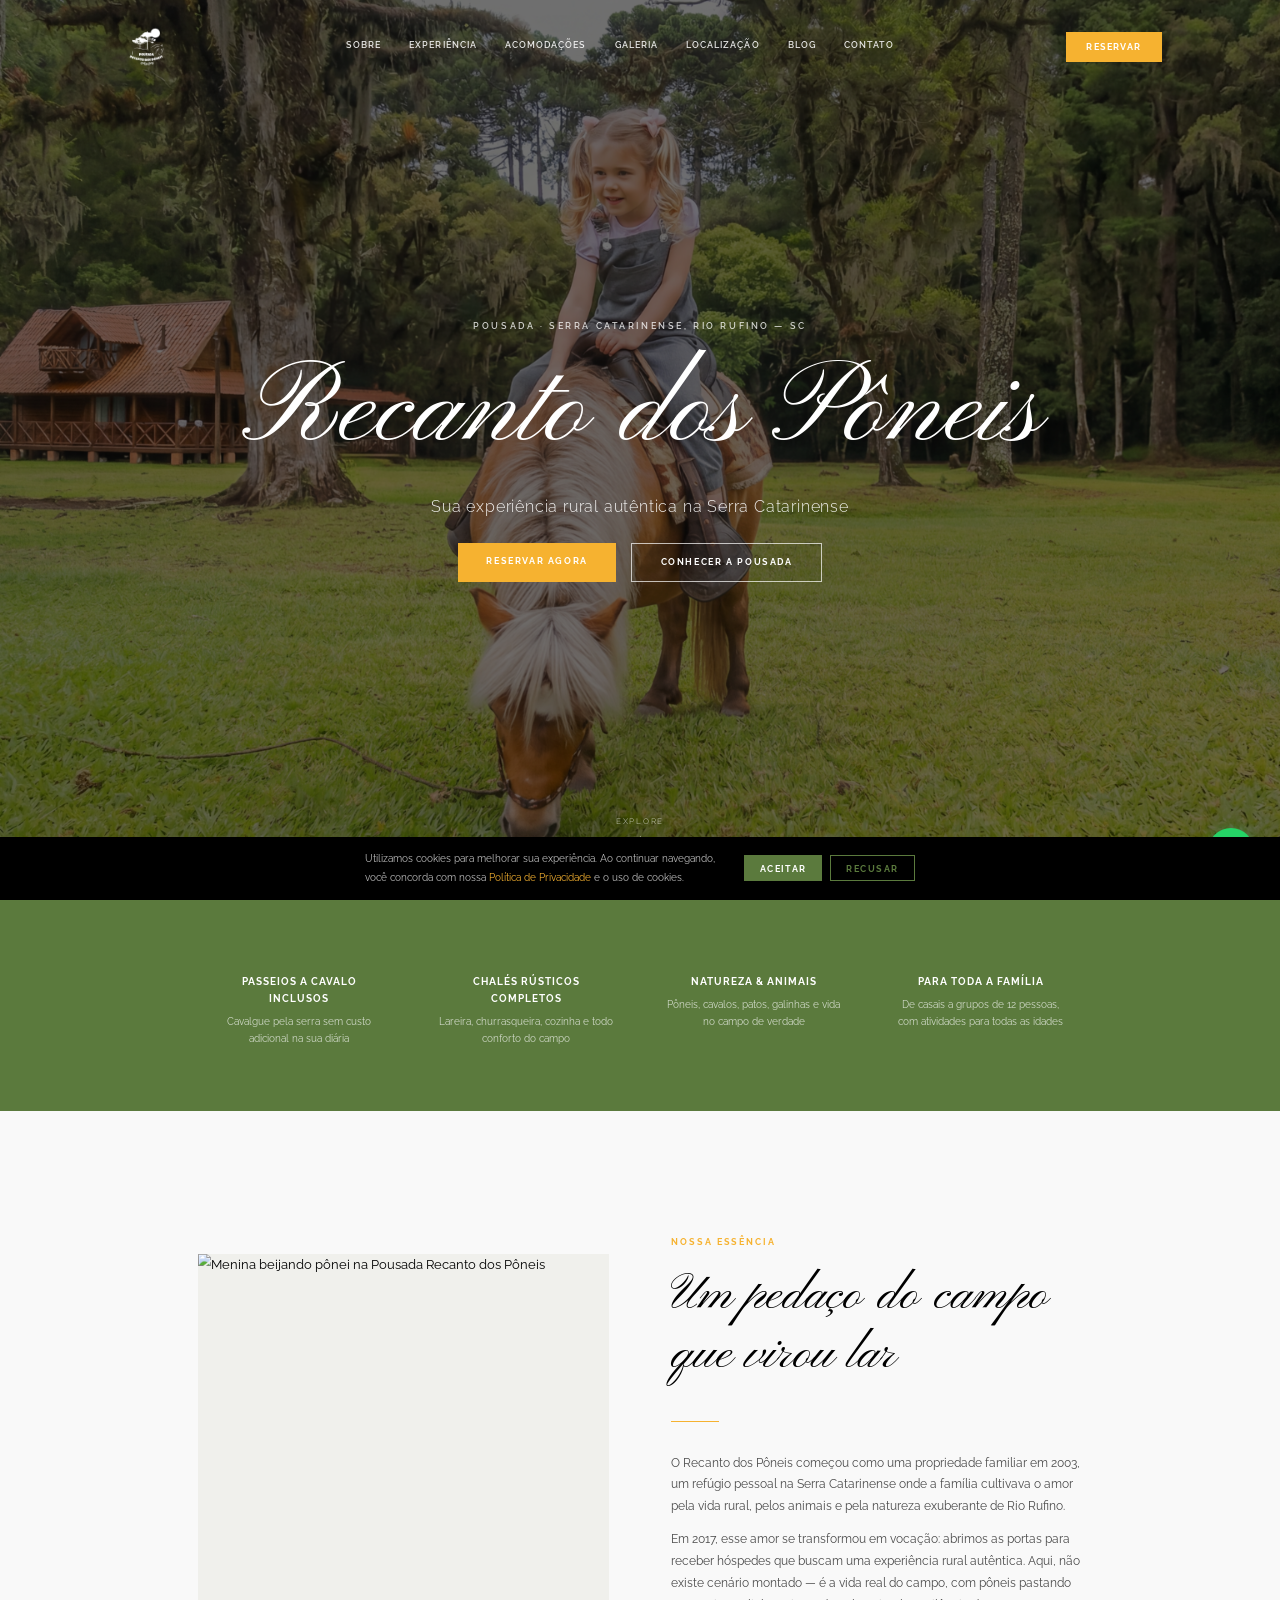
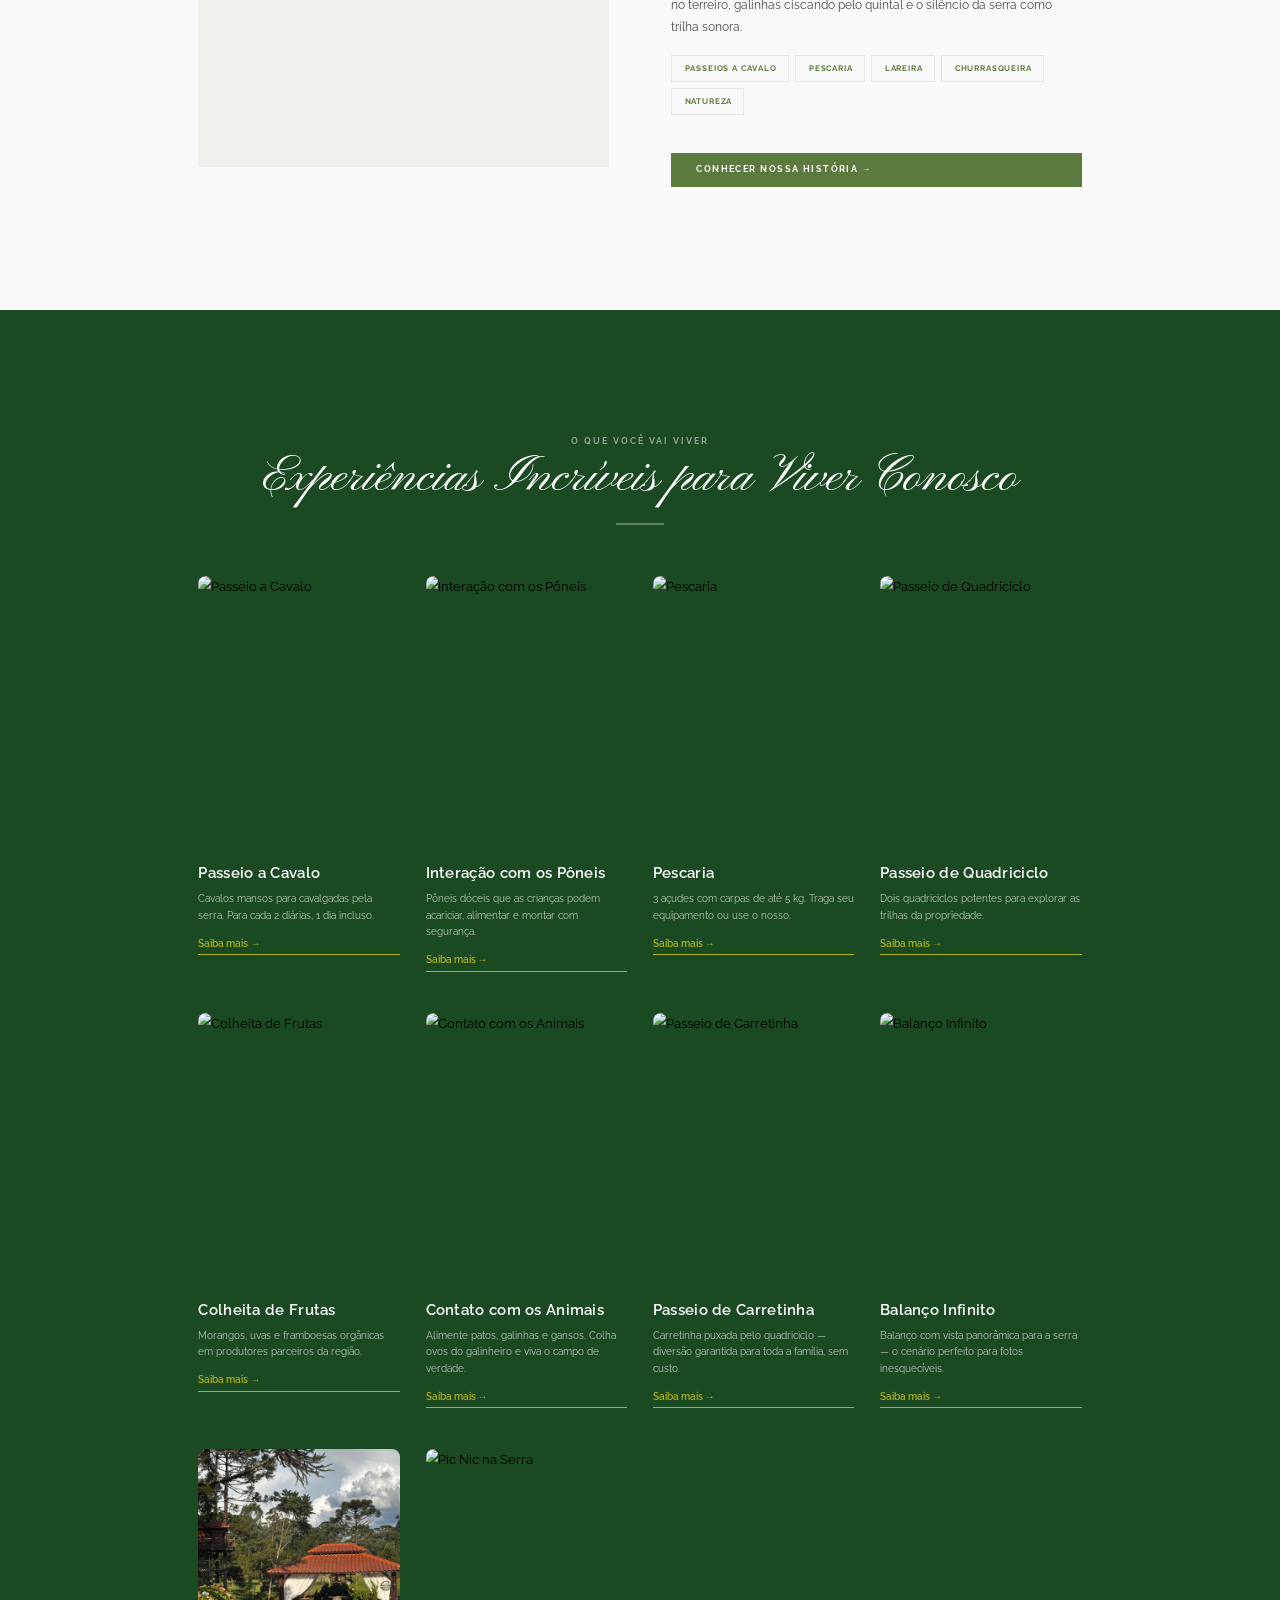
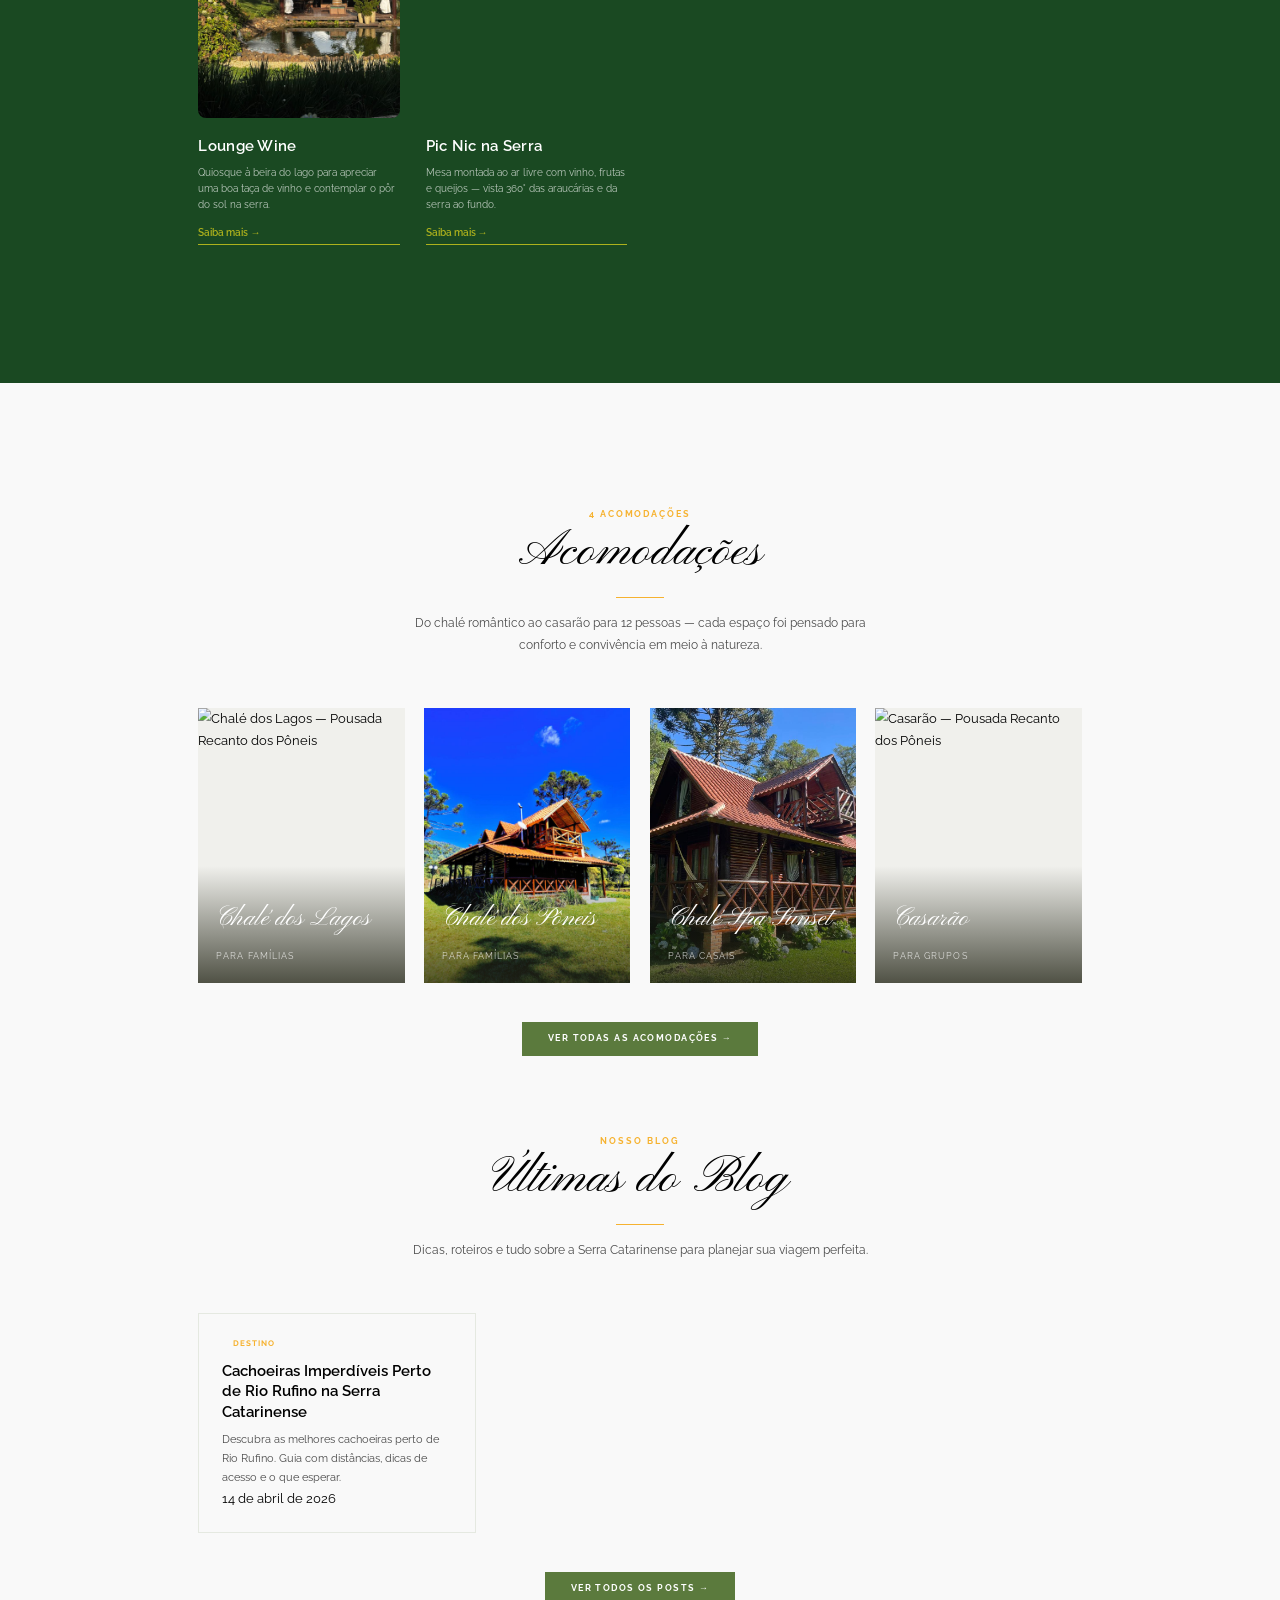
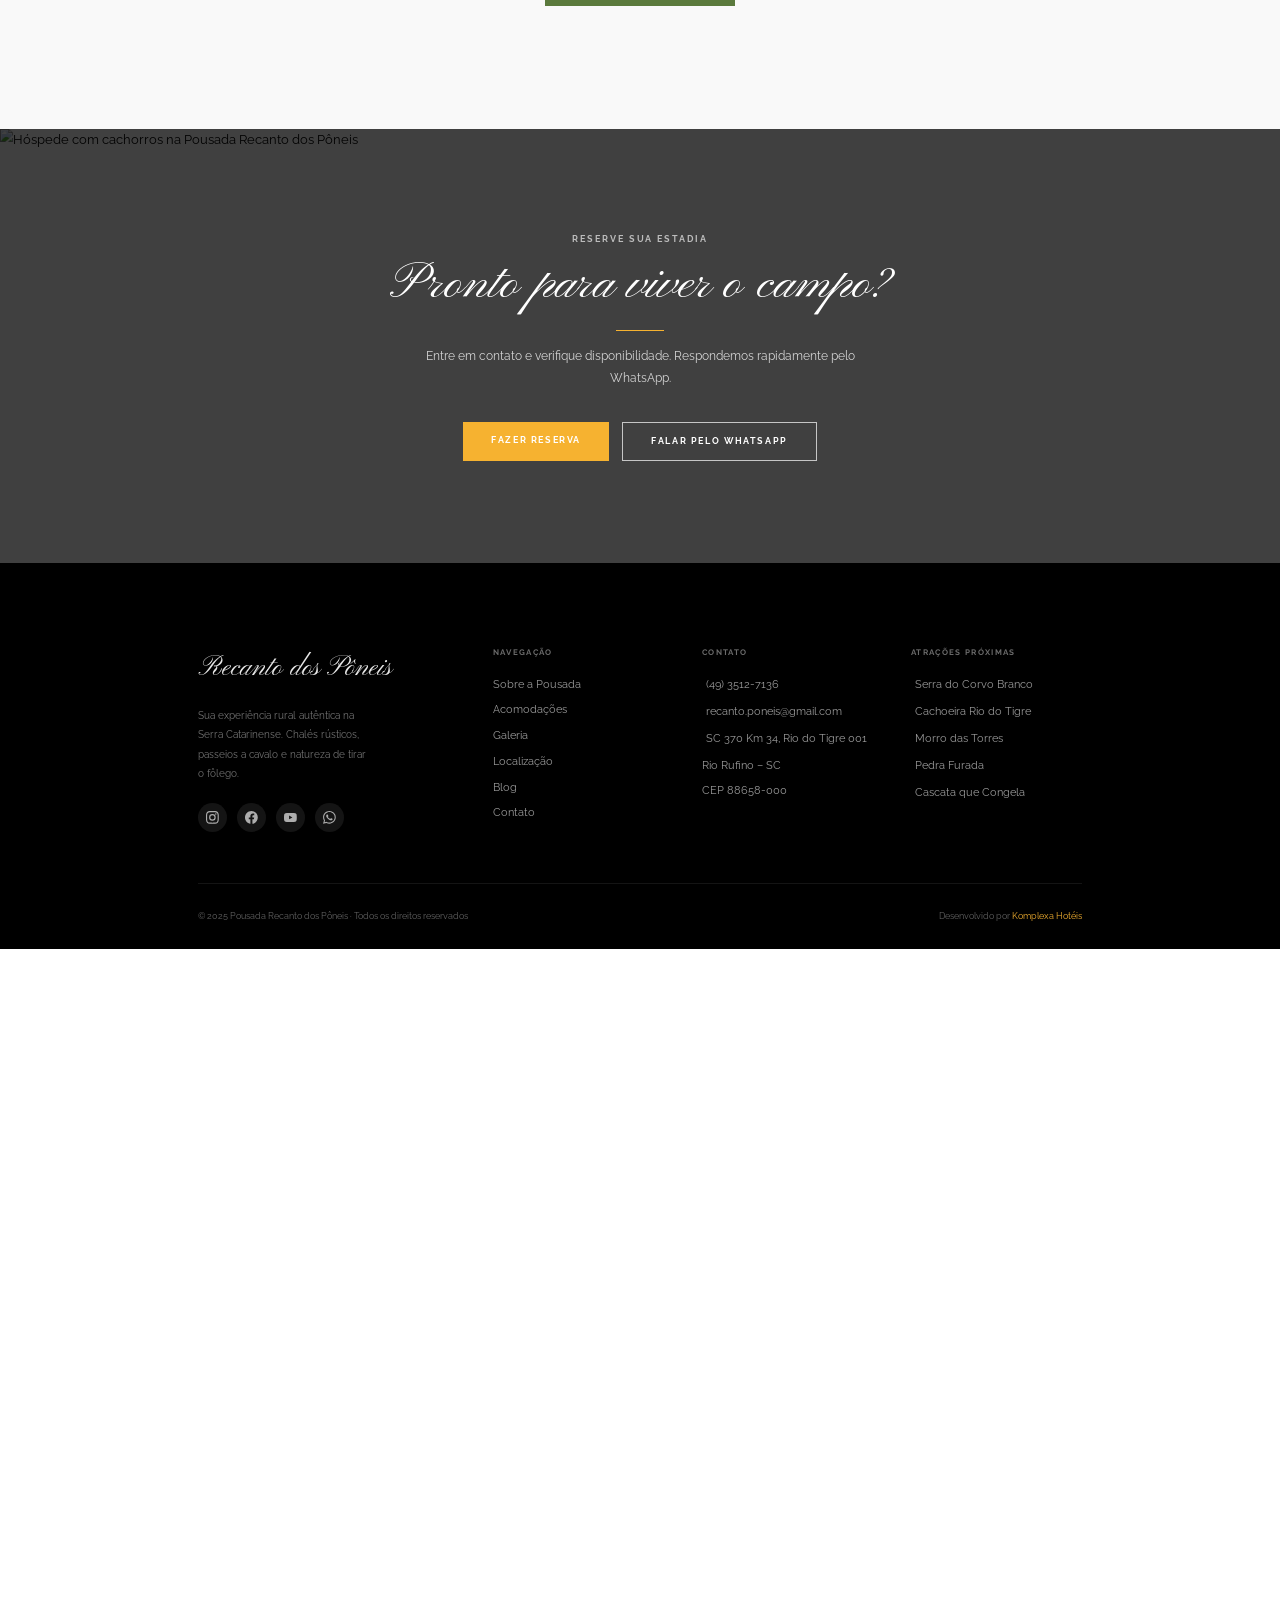
==== commit 4cedc789: "feat: adiciona Pic Nic na Serra em experiencias (home e pagina)" ====
--- a/index.html
+++ b/index.html
@@ -289,6 +289,16 @@
             <a href="experiencia/" class="exp-card-link">Saiba mais →</a>
           </div>
         </div>
+        <div class="exp-card">
+          <div class="exp-card-img">
+            <img src="assets/img/atividades/pic-nic.jpg" alt="Pic Nic na Serra" loading="lazy">
+          </div>
+          <div class="exp-card-body">
+            <h3>Pic Nic na Serra</h3>
+            <p>Mesa montada ao ar livre com vinho, frutas e queijos — vista 360° das araucárias e da serra ao fundo.</p>
+            <a href="experiencia/" class="exp-card-link">Saiba mais →</a>
+          </div>
+        </div>
       </div>
     </div>
   </section>
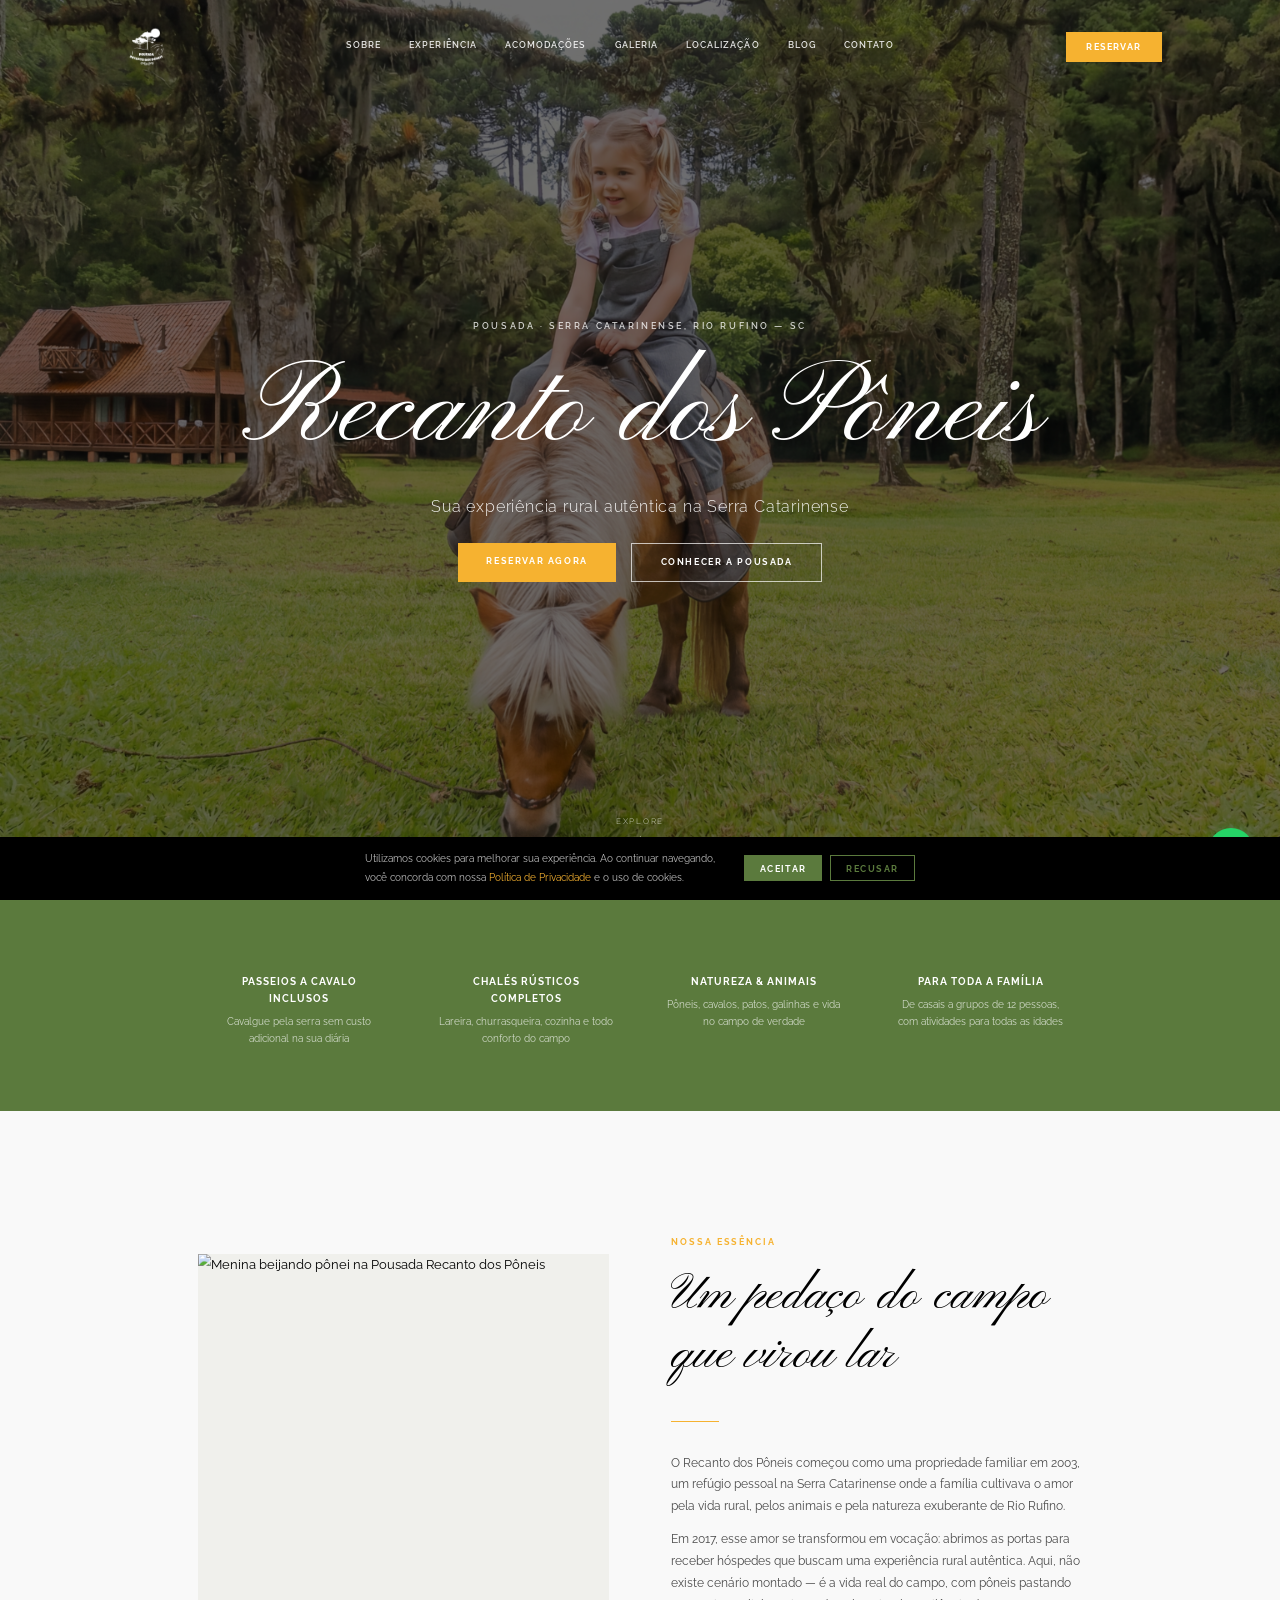
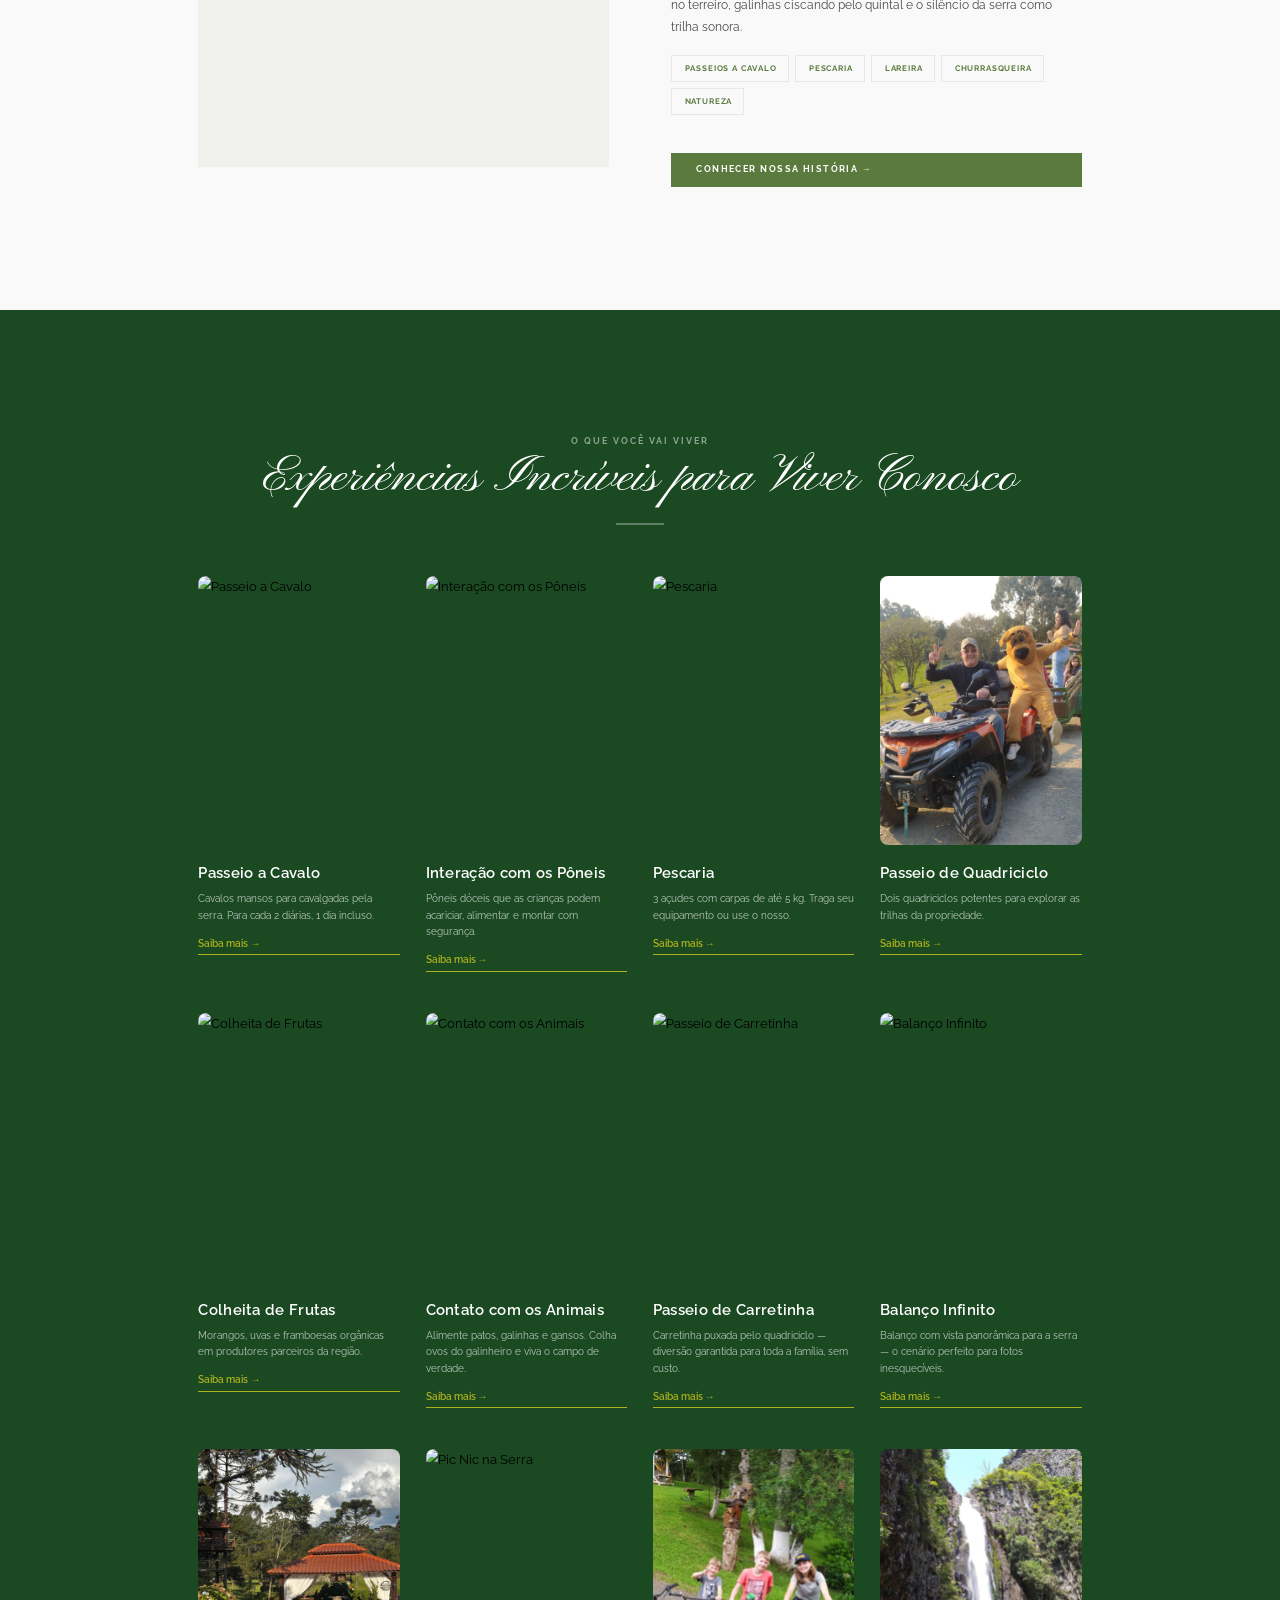
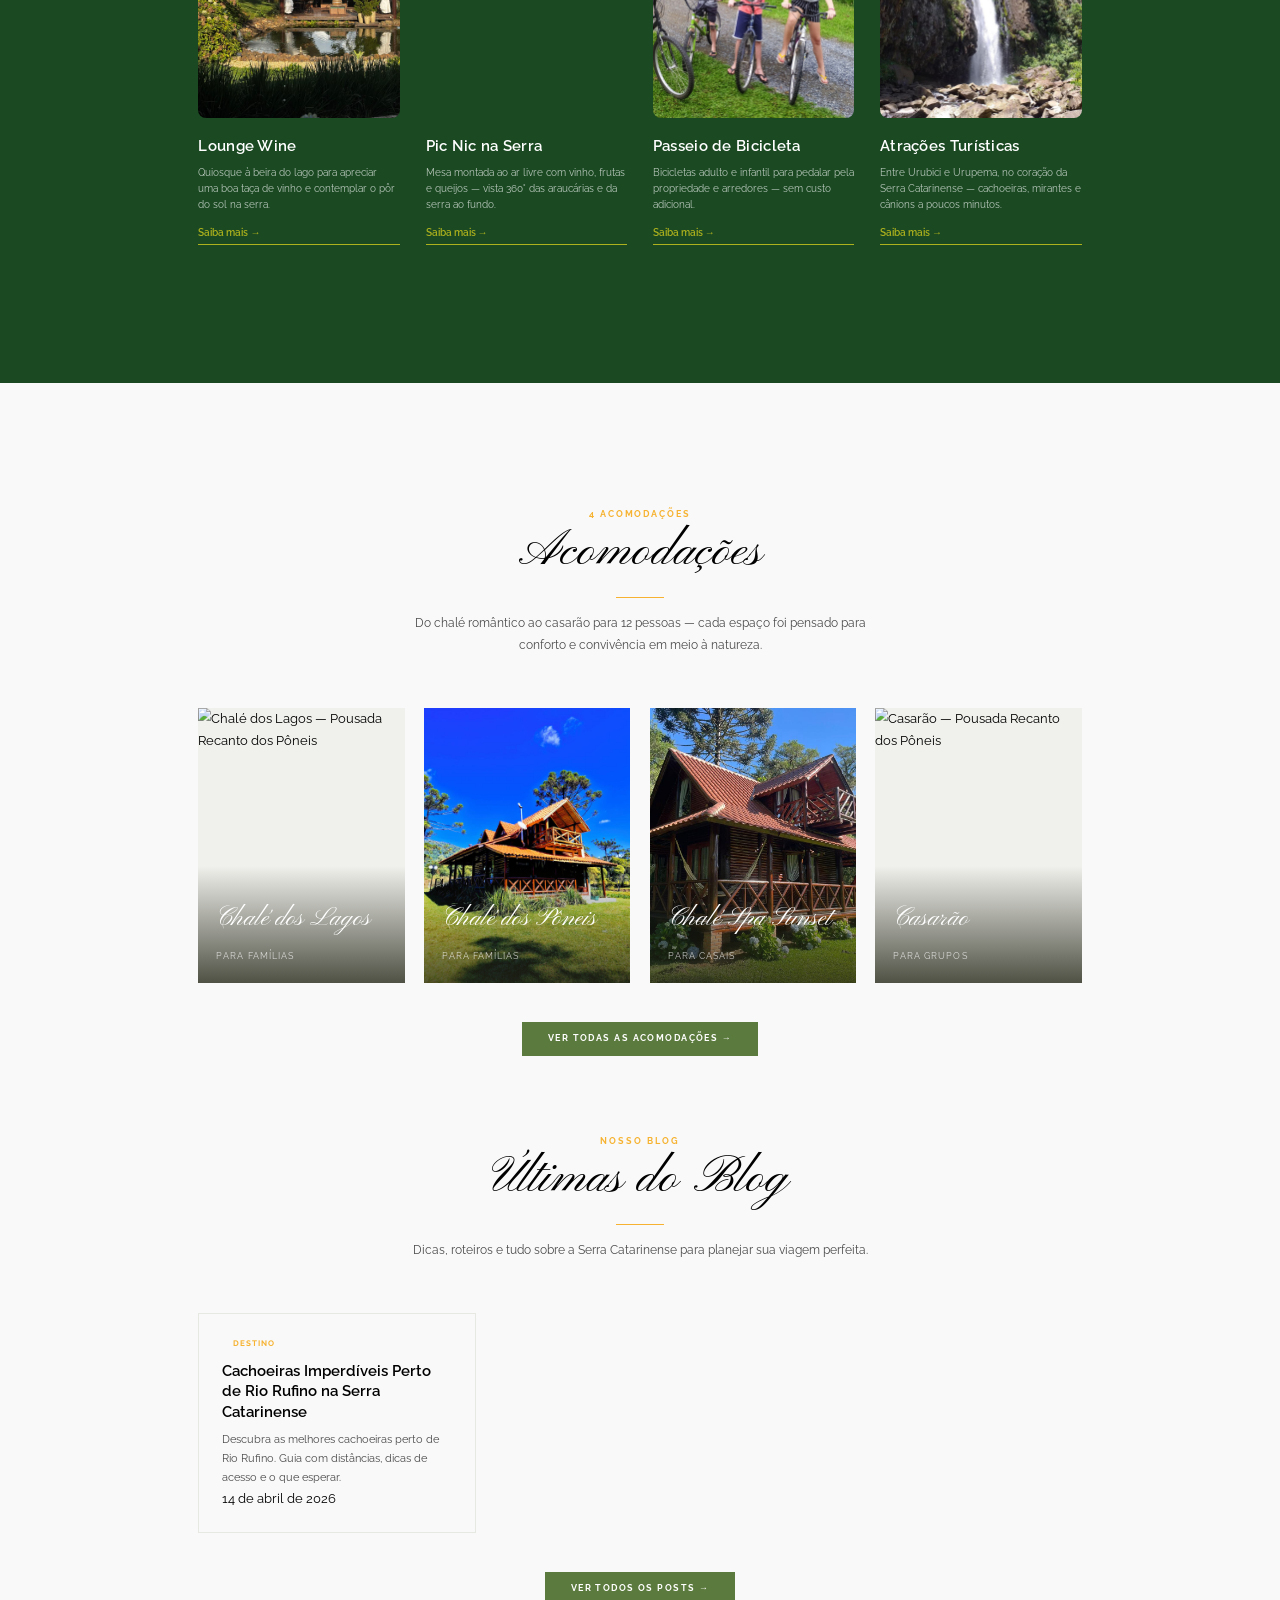
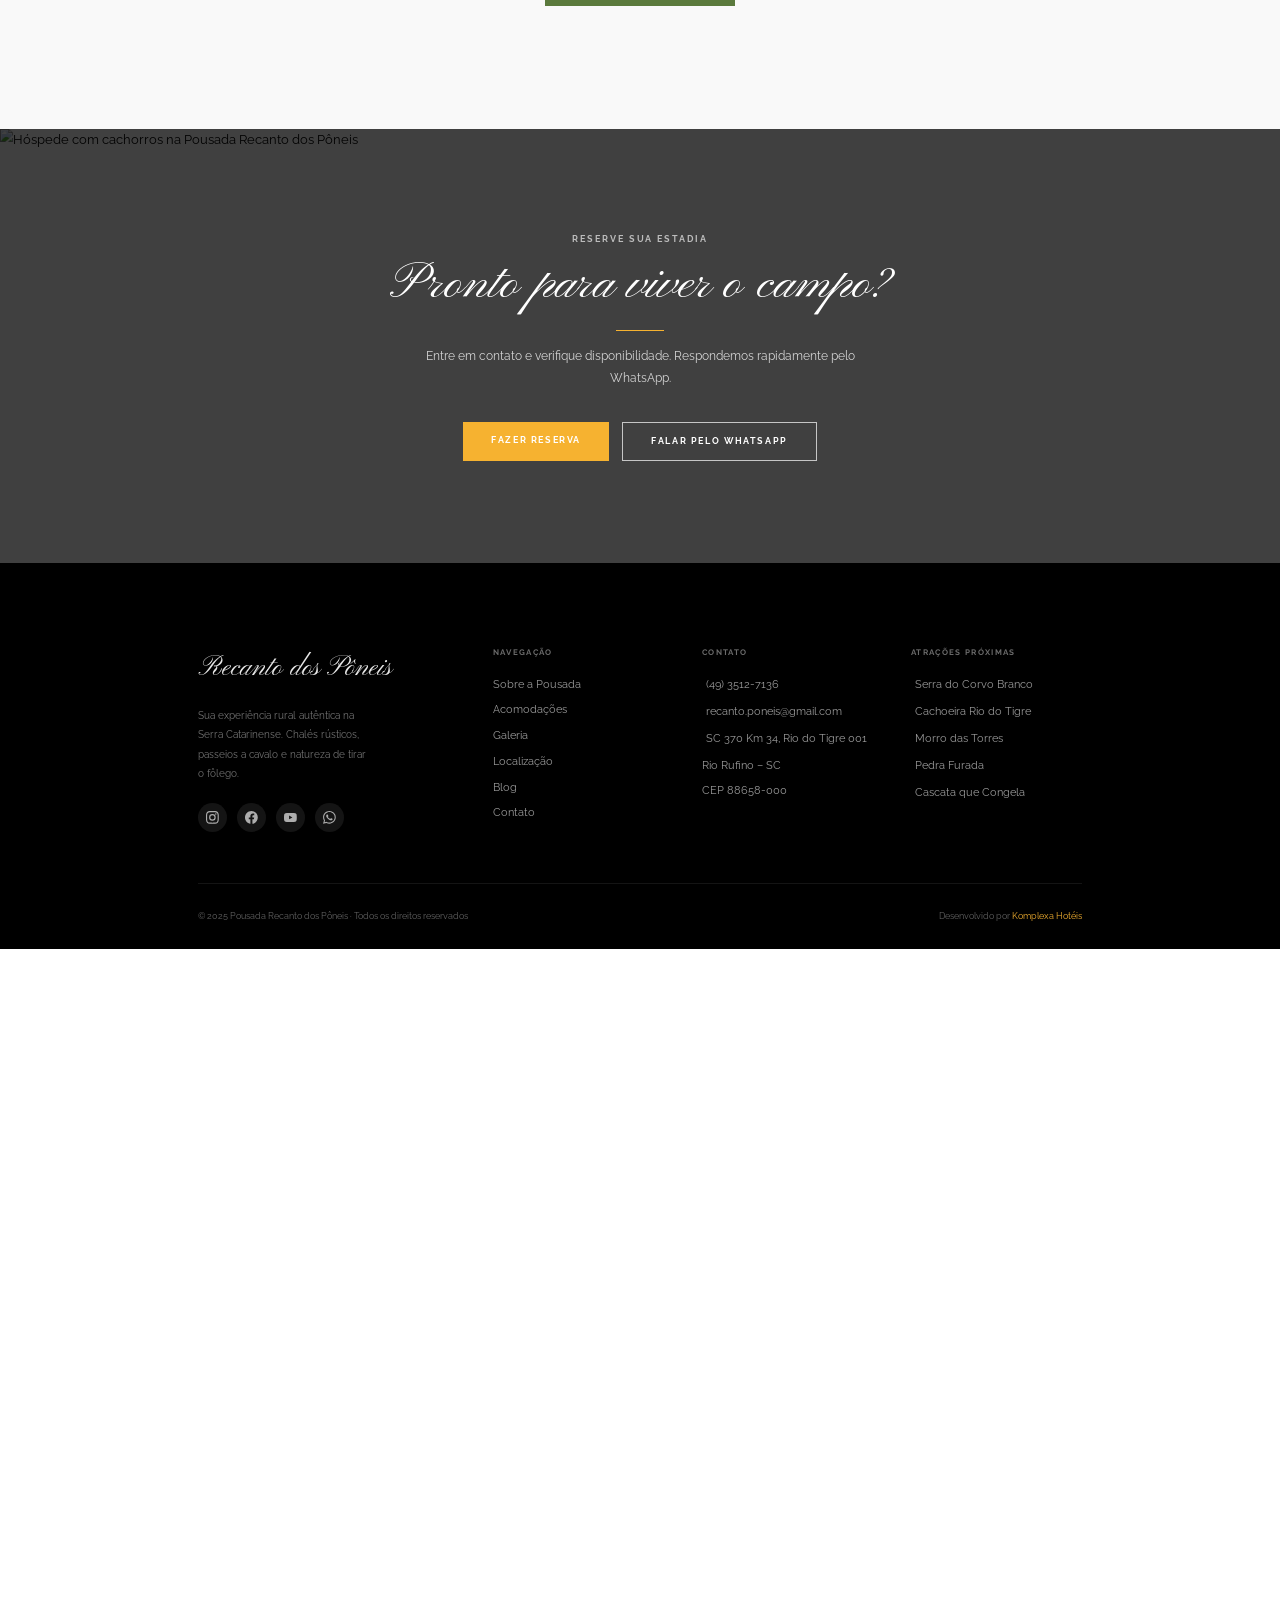
==== commit 151c1534: "feat: adiciona Passeio de Bicicleta e Atracoes Turisticas em experiencias" ====
--- a/index.html
+++ b/index.html
@@ -299,6 +299,26 @@
             <a href="experiencia/" class="exp-card-link">Saiba mais →</a>
           </div>
         </div>
+        <div class="exp-card">
+          <div class="exp-card-img">
+            <img src="assets/img/atividades/bicicleta.jpg" alt="Passeio de Bicicleta" loading="lazy">
+          </div>
+          <div class="exp-card-body">
+            <h3>Passeio de Bicicleta</h3>
+            <p>Bicicletas adulto e infantil para pedalar pela propriedade e arredores — sem custo adicional.</p>
+            <a href="experiencia/" class="exp-card-link">Saiba mais →</a>
+          </div>
+        </div>
+        <div class="exp-card">
+          <div class="exp-card-img">
+            <img src="assets/img/atividades/atracoes-turisticas.jpg" alt="Atrações Turísticas — Serra Catarinense" loading="lazy">
+          </div>
+          <div class="exp-card-body">
+            <h3>Atrações Turísticas</h3>
+            <p>Entre Urubici e Urupema, no coração da Serra Catarinense — cachoeiras, mirantes e cânions a poucos minutos.</p>
+            <a href="experiencia/" class="exp-card-link">Saiba mais →</a>
+          </div>
+        </div>
       </div>
     </div>
   </section>
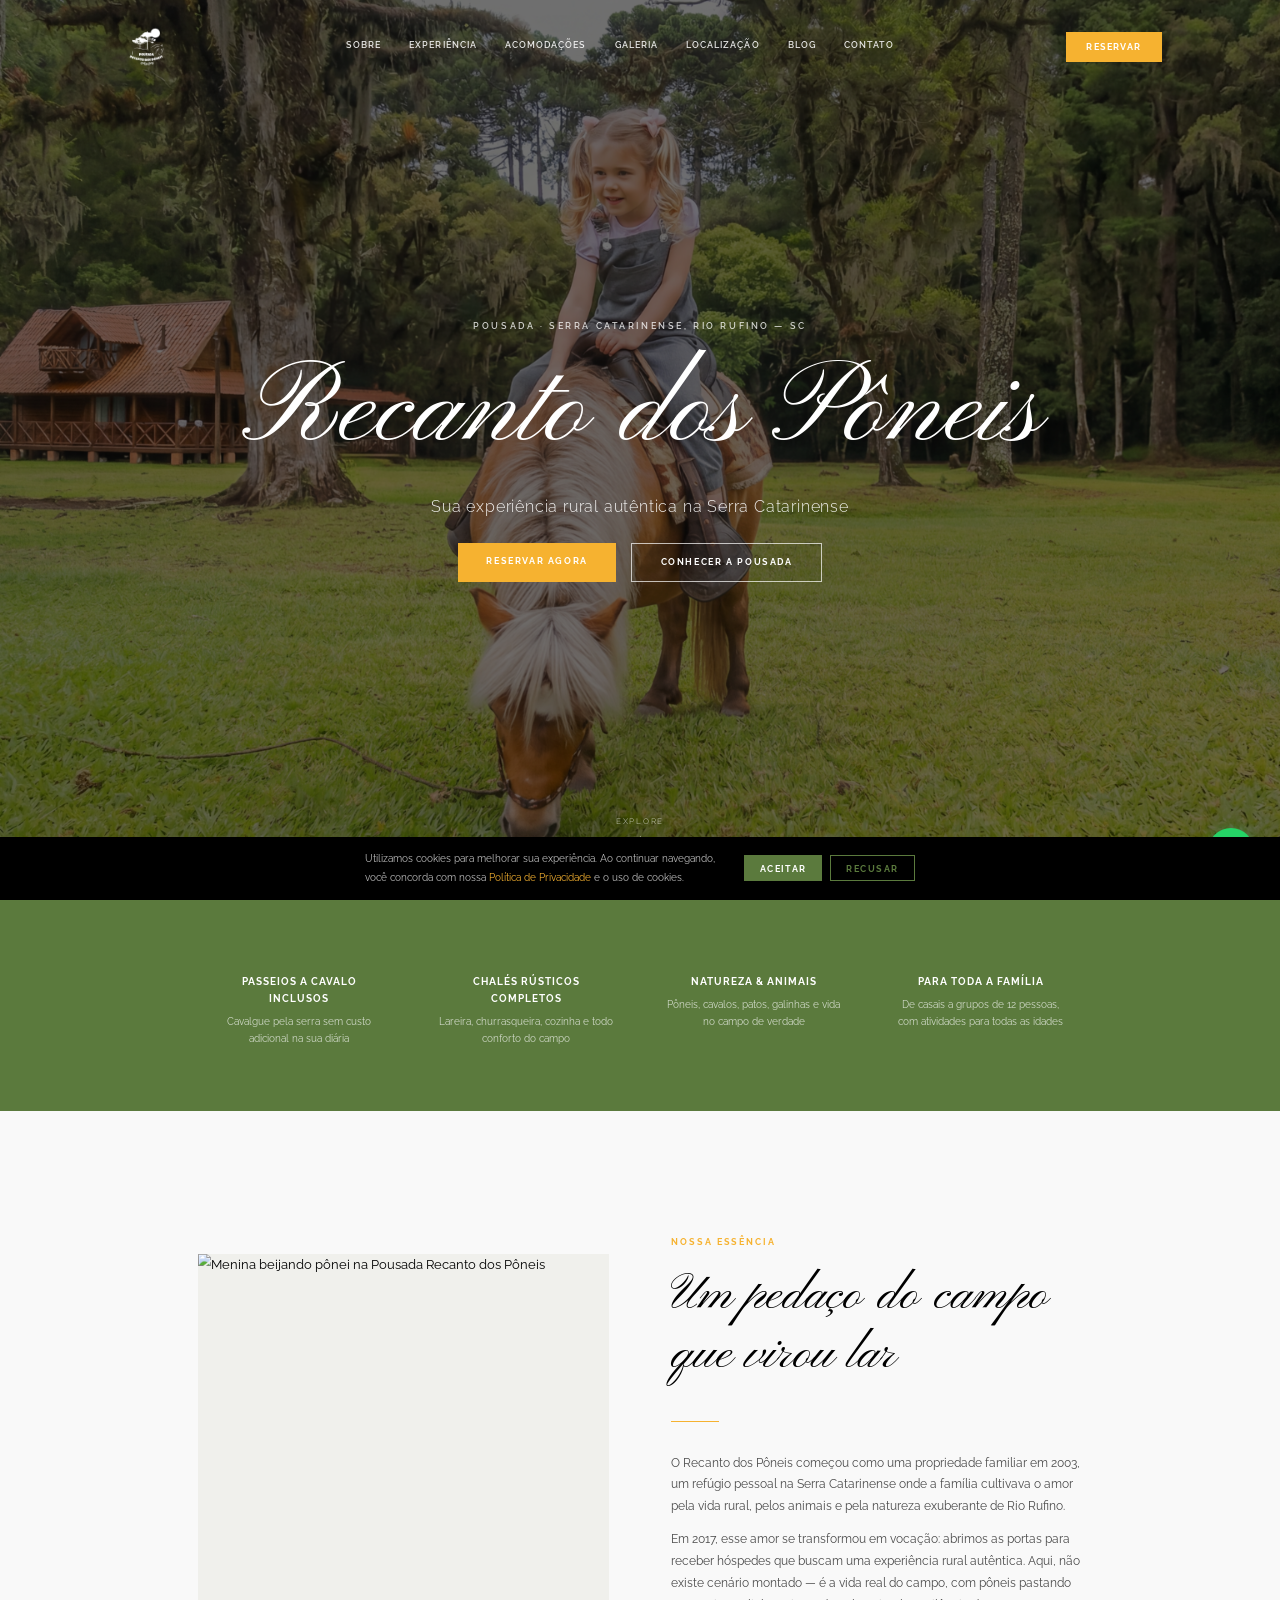
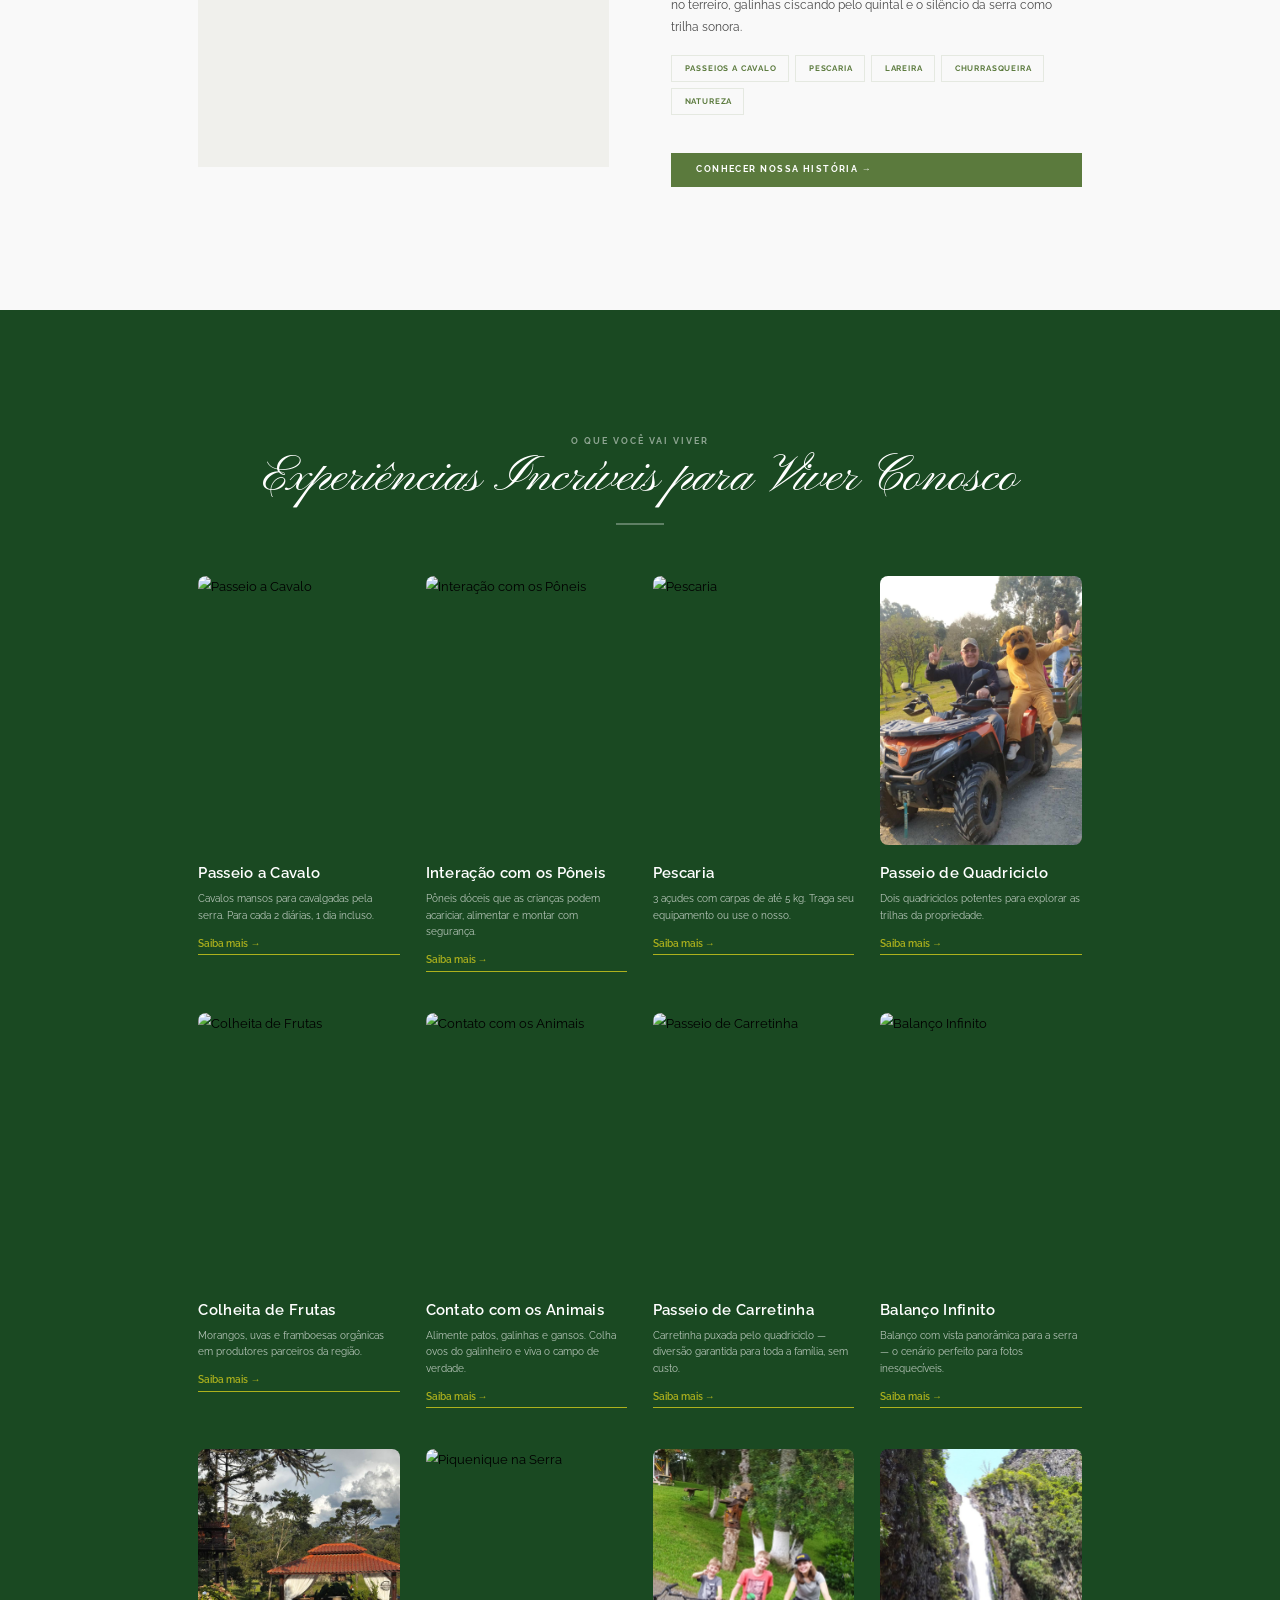
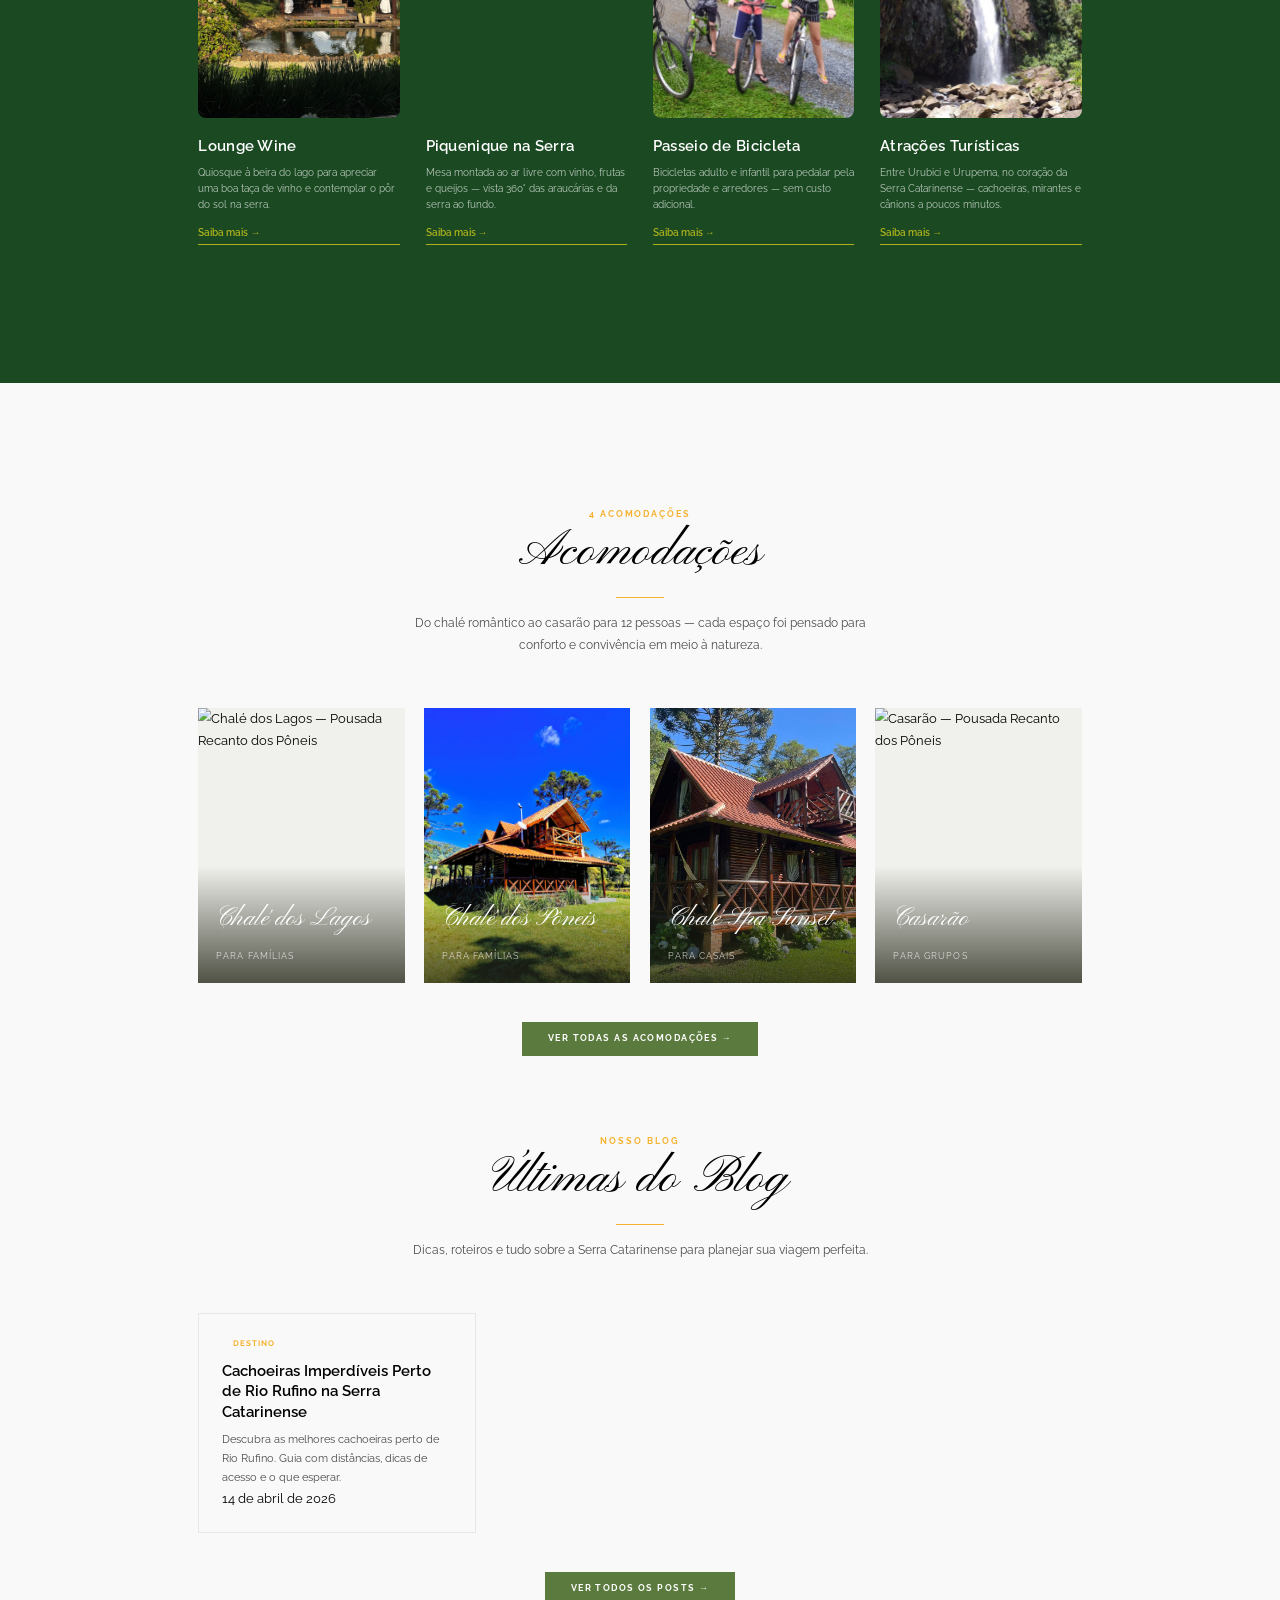
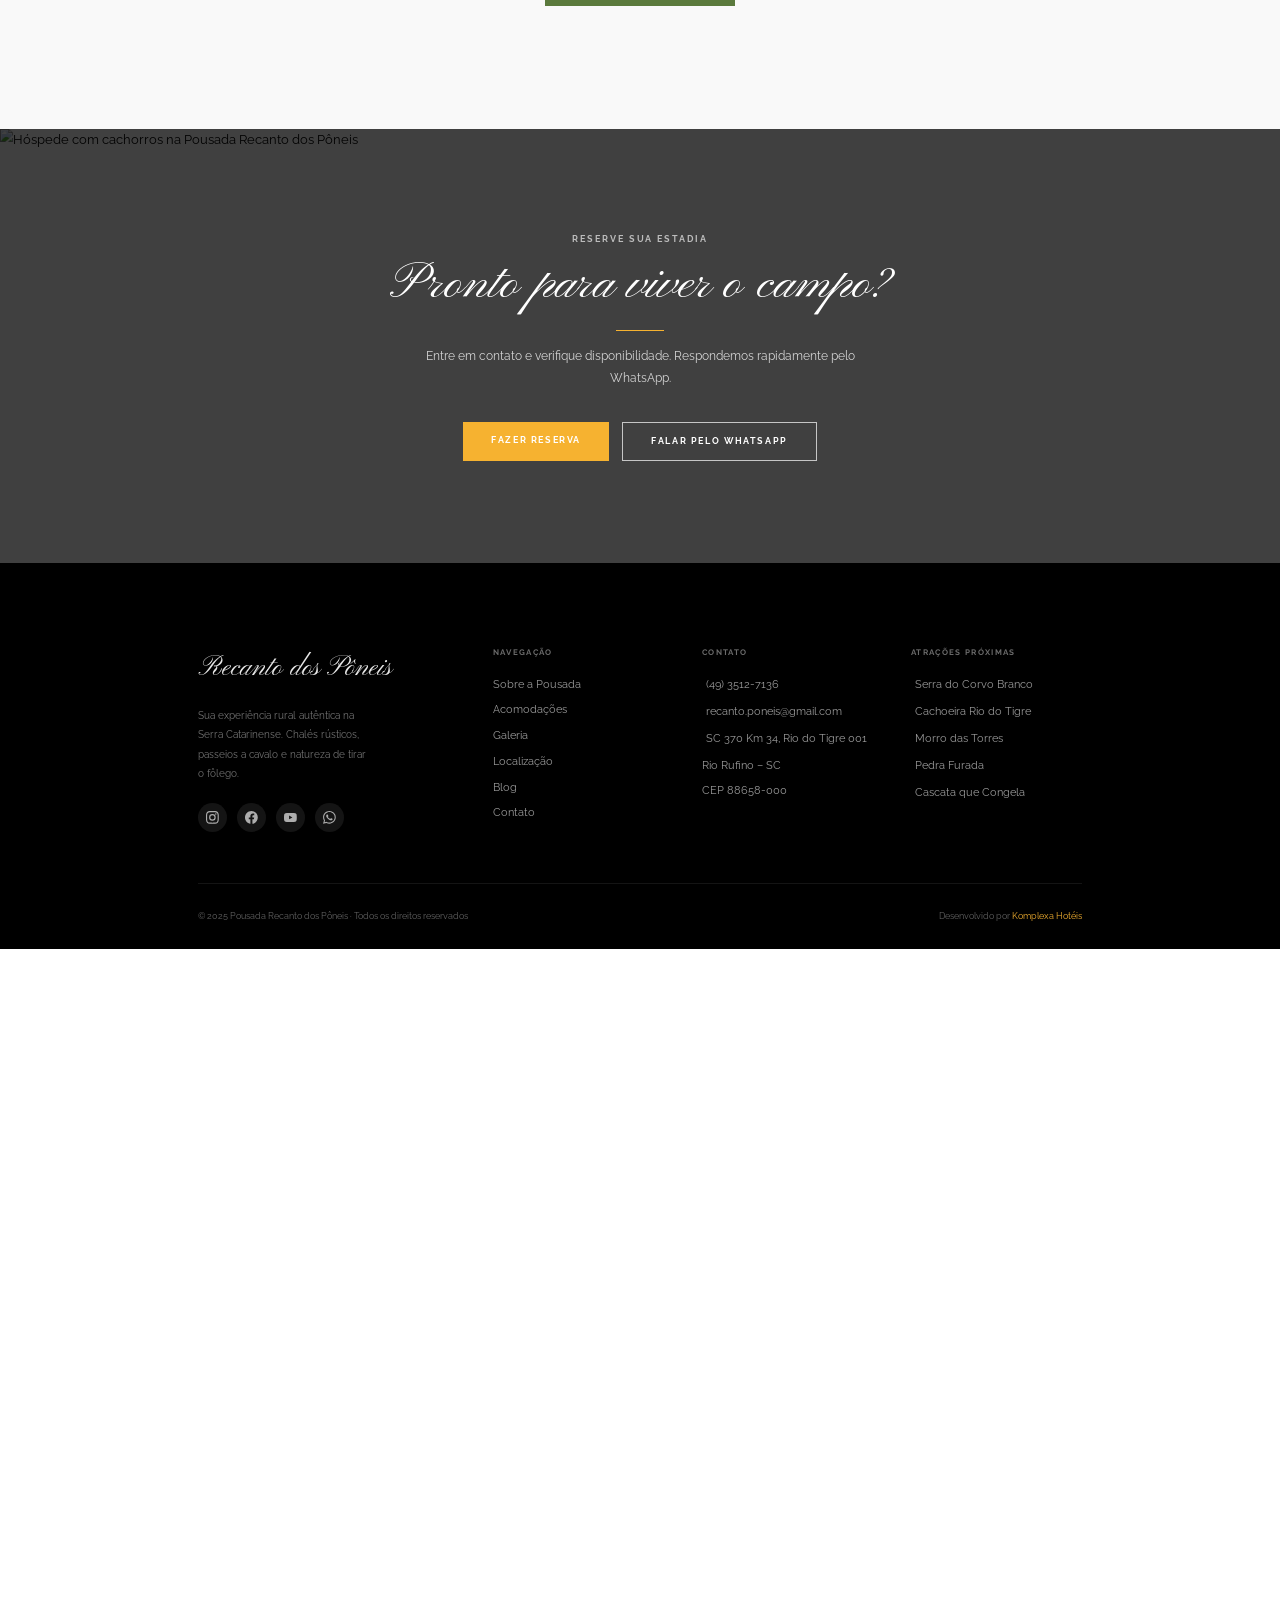
==== commit 4311c757: "fix: corrige Pic Nic para Piquenique" ====
--- a/index.html
+++ b/index.html
@@ -291,10 +291,10 @@
         </div>
         <div class="exp-card">
           <div class="exp-card-img">
-            <img src="assets/img/atividades/pic-nic.jpg" alt="Pic Nic na Serra" loading="lazy">
-          </div>
-          <div class="exp-card-body">
-            <h3>Pic Nic na Serra</h3>
+            <img src="assets/img/atividades/pic-nic.jpg" alt="Piquenique na Serra" loading="lazy">
+          </div>
+          <div class="exp-card-body">
+            <h3>Piquenique na Serra</h3>
             <p>Mesa montada ao ar livre com vinho, frutas e queijos — vista 360° das araucárias e da serra ao fundo.</p>
             <a href="experiencia/" class="exp-card-link">Saiba mais →</a>
           </div>
